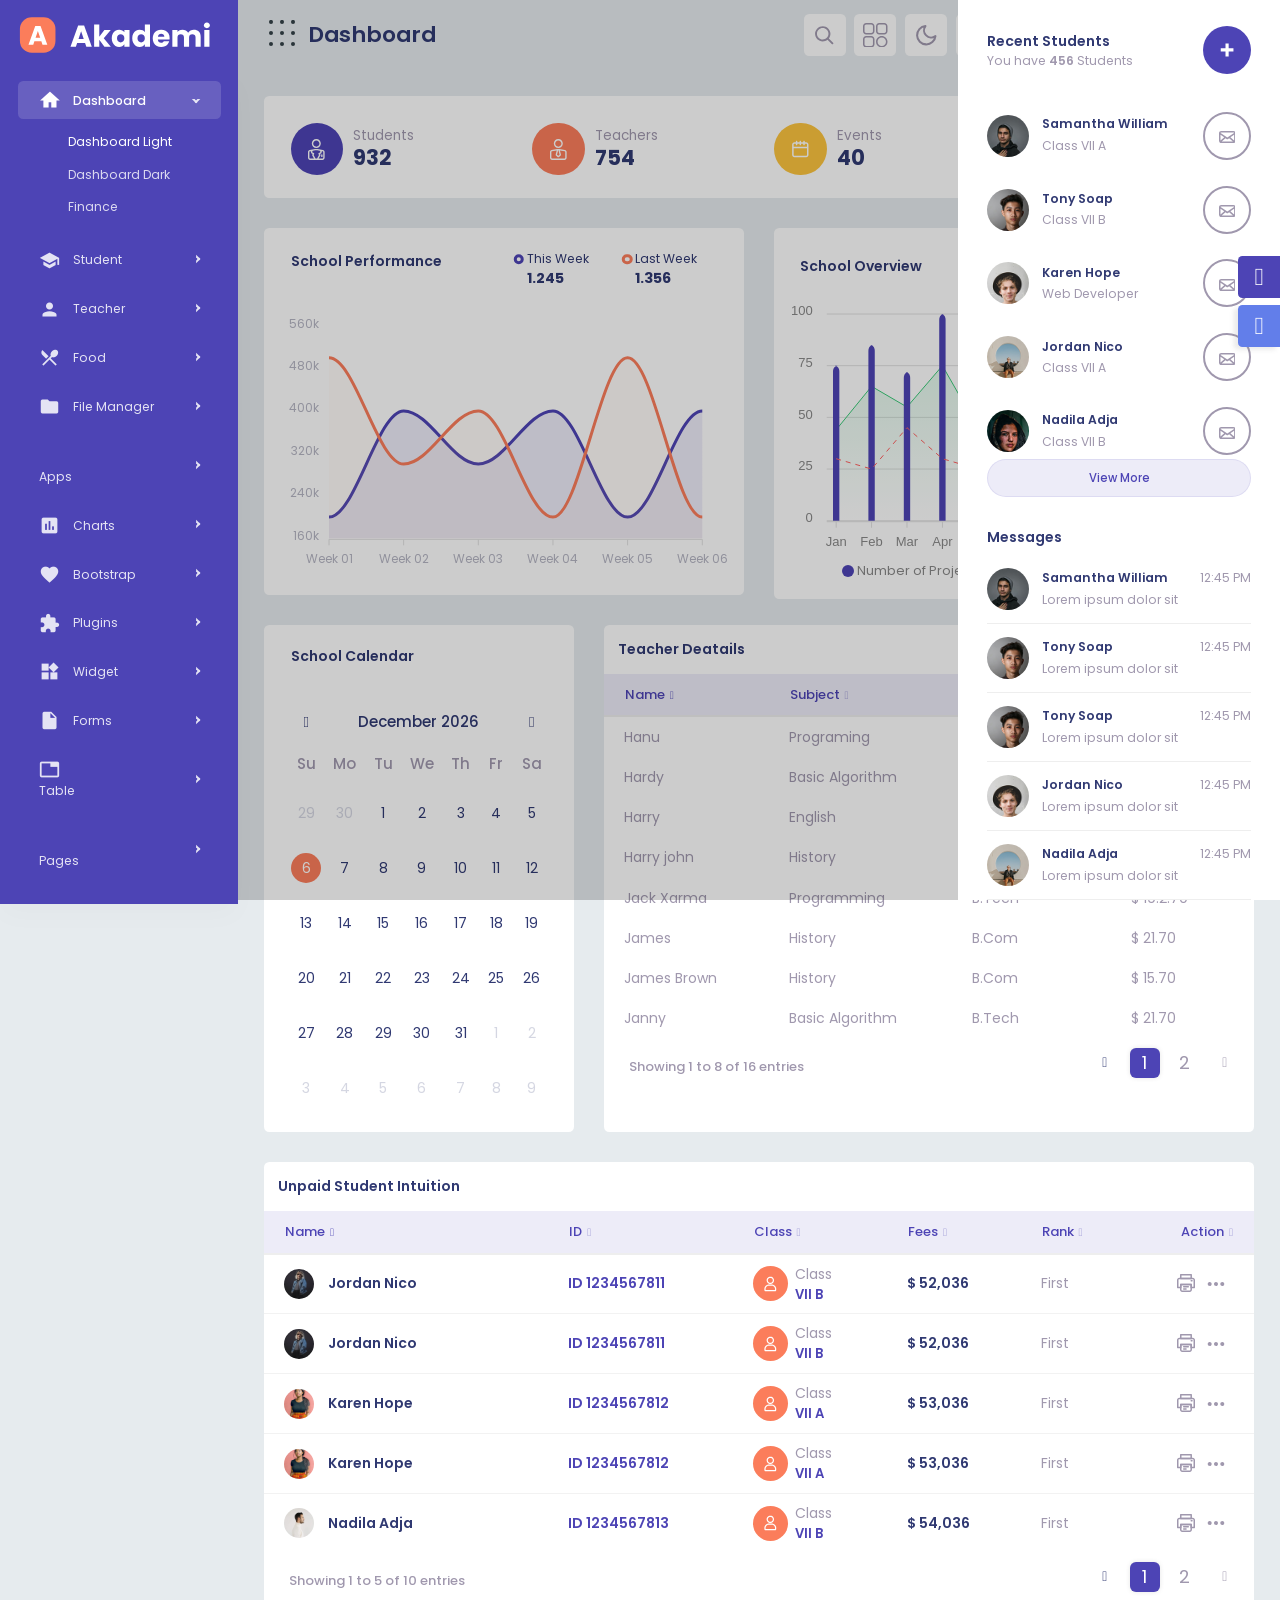
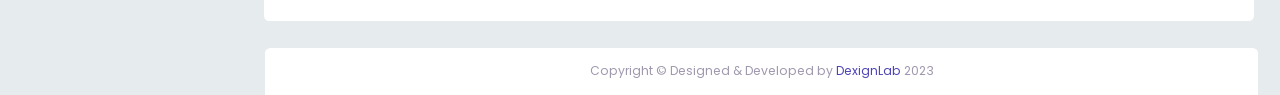
==== akademi.dexignlab.com/xhtml/index.html @ adc60203 "first commit" ====
<!DOCTYPE html>
<html lang="en">

<head>
    <meta charset="utf-8">
    <meta http-equiv="X-UA-Compatible" content="IE=edge">
    <meta name="author" content="DexignLab">
    <meta name="robots" content="">
    <meta name="keywords" content="school, school admin, education, academy, admin dashboard, college, college management, education management, institute, school management, school management system, student management, teacher management, university, university management">
    <meta name="description" content="Discover Akademi - the ultimate admin dashboard and Bootstrap 5 template. Specially designed for professionals, and for business. Akademi provides advanced features and an easy-to-use interface for creating a top-quality website with School and Education Dashboard">
    <meta property="og:title" content="Akademi : School and Education Management Admin Dashboard Template">
    <meta property="og:description" content="Akademi - the ultimate admin dashboard and Bootstrap 5 template. Specially designed for professionals, and for business. Akademi provides advanced features and an easy-to-use interface for creating a top-quality website with School and Education Dashboard">
    <meta property="og:image" content="https://akademi.dexignlab.com/xhtml/social-image.png">
    <meta name="format-detection" content="telephone=no">

    <!-- Mobile Specific -->
    <meta name="viewport" content="width=device-width, initial-scale=1">

    <!-- Page Title Here -->
    <title>Akademi : School and Education Management Admin Dashboard Template</title>

    <!-- FAVICONS ICON -->
    <link rel="shortcut icon" type="image/png" href="images/favicon.png">
    <link href="vendor/wow-master/css/libs/animate.css" rel="stylesheet">
    <link href="vendor/bootstrap-select/dist/css/bootstrap-select.min.css" rel="stylesheet">
    <link rel="stylesheet" href="vendor/bootstrap-select-country/css/bootstrap-select-country.min.css">
    <link rel="stylesheet" href="vendor/jquery-nice-select/css/nice-select.css">
    <link href="vendor/datepicker/css/bootstrap-datepicker.min.css" rel="stylesheet">

    <link href="vendor/datatables/css/jquery.dataTables.min.css" rel="stylesheet">
    <!--swiper-slider-->
    <link rel="stylesheet" href="./vendor/swiper/css/swiper-bundle.min.css">
    <!-- Style css -->
    <link href="https://fonts.googleapis.com/css2?family=Material+Icons" rel="stylesheet">
    <link href="css/style.css" rel="stylesheet">

</head>

<body>

    <!--*******************
        Preloader start
    ********************-->
    <div id="preloader">
        <div class="loader">
            <div class="dots">
                <div class="dot mainDot"></div>
                <div class="dot"></div>
                <div class="dot"></div>
                <div class="dot"></div>
                <div class="dot"></div>
            </div>

        </div>
    </div>
    <!--*******************
        Preloader end
    ********************-->
    <!--**********************************
        Main wrapper start
    ***********************************-->
    <div id="main-wrapper" class="wallet-open active">

        <!--**********************************
            Nav header start
        ***********************************-->
        <div class="nav-header">
            <a href="index.html" class="brand-logo">
				<svg class="logo-abbr" width="40" height="40" viewBox="0 0 48 54" fill="none" xmlns="http://www.w3.org/2000/svg">
					<rect y="3" width="48" height="48" rx="16" fill="#FB7D5B"/>
					<path d="M28.964 35.536H19.532L18.02 40H11.576L20.72 14.728H27.848L36.992 40H30.476L28.964 35.536ZM27.38 30.784L24.248 21.532L21.152 30.784H27.38Z" fill="white"/>
				</svg>
				<div class="brand-title">
					<svg width="140" height="30" viewBox="0 0 167 30" fill="none" xmlns="http://www.w3.org/2000/svg">
						<path d="M17.964 24.536H8.532L7.02 29H0.576L9.72 3.728H16.848L25.992 29H19.476L17.964 24.536ZM16.38 19.784L13.248 10.532L10.152 19.784H16.38ZM41.051 29L34.931 20.576V29H28.775V2.36H34.931V17.084L41.015 8.912H48.611L40.259 18.992L48.683 29H41.051ZM49.8049 18.92C49.8049 16.856 50.1889 15.044 50.9569 13.484C51.7489 11.924 52.8169 10.724 54.1609 9.884C55.5049 9.044 57.0049 8.624 58.6609 8.624C60.0769 8.624 61.3129 8.912 62.3689 9.488C63.4489 10.064 64.2769 10.82 64.8529 11.756V8.912H71.0089V29H64.8529V26.156C64.2529 27.092 63.4129 27.848 62.3329 28.424C61.2769 29 60.0409 29.288 58.6249 29.288C56.9929 29.288 55.5049 28.868 54.1609 28.028C52.8169 27.164 51.7489 25.952 50.9569 24.392C50.1889 22.808 49.8049 20.984 49.8049 18.92ZM64.8529 18.956C64.8529 17.42 64.4209 16.208 63.5569 15.32C62.7169 14.432 61.6849 13.988 60.4609 13.988C59.2369 13.988 58.1929 14.432 57.3289 15.32C56.4889 16.184 56.0689 17.384 56.0689 18.92C56.0689 20.456 56.4889 21.68 57.3289 22.592C58.1929 23.48 59.2369 23.924 60.4609 23.924C61.6849 23.924 62.7169 23.48 63.5569 22.592C64.4209 21.704 64.8529 20.492 64.8529 18.956ZM74.2385 18.92C74.2385 16.856 74.6225 15.044 75.3905 13.484C76.1825 11.924 77.2505 10.724 78.5945 9.884C79.9385 9.044 81.4385 8.624 83.0945 8.624C84.4145 8.624 85.6145 8.9 86.6945 9.452C87.7985 10.004 88.6625 10.748 89.2865 11.684V2.36H95.4425V29H89.2865V26.12C88.7105 27.08 87.8825 27.848 86.8025 28.424C85.7465 29 84.5105 29.288 83.0945 29.288C81.4385 29.288 79.9385 28.868 78.5945 28.028C77.2505 27.164 76.1825 25.952 75.3905 24.392C74.6225 22.808 74.2385 20.984 74.2385 18.92ZM89.2865 18.956C89.2865 17.42 88.8545 16.208 87.9905 15.32C87.1505 14.432 86.1185 13.988 84.8945 13.988C83.6705 13.988 82.6265 14.432 81.7625 15.32C80.9225 16.184 80.5025 17.384 80.5025 18.92C80.5025 20.456 80.9225 21.68 81.7625 22.592C82.6265 23.48 83.6705 23.924 84.8945 23.924C86.1185 23.924 87.1505 23.48 87.9905 22.592C88.8545 21.704 89.2865 20.492 89.2865 18.956ZM118.832 18.632C118.832 19.208 118.796 19.808 118.724 20.432H104.792C104.888 21.68 105.284 22.64 105.98 23.312C106.7 23.96 107.576 24.284 108.608 24.284C110.144 24.284 111.212 23.636 111.812 22.34H118.364C118.028 23.66 117.416 24.848 116.528 25.904C115.664 26.96 114.572 27.788 113.252 28.388C111.932 28.988 110.456 29.288 108.824 29.288C106.856 29.288 105.104 28.868 103.568 28.028C102.032 27.188 100.832 25.988 99.9681 24.428C99.1041 22.868 98.6721 21.044 98.6721 18.956C98.6721 16.868 99.0921 15.044 99.9321 13.484C100.796 11.924 101.996 10.724 103.532 9.884C105.068 9.044 106.832 8.624 108.824 8.624C110.768 8.624 112.496 9.032 114.008 9.848C115.52 10.664 116.696 11.828 117.536 13.34C118.4 14.852 118.832 16.616 118.832 18.632ZM112.532 17.012C112.532 15.956 112.172 15.116 111.452 14.492C110.732 13.868 109.832 13.556 108.752 13.556C107.72 13.556 106.844 13.856 106.124 14.456C105.428 15.056 104.996 15.908 104.828 17.012H112.532ZM147.712 8.696C150.208 8.696 152.188 9.452 153.652 10.964C155.14 12.476 155.884 14.576 155.884 17.264V29H149.764V18.092C149.764 16.796 149.416 15.8 148.72 15.104C148.048 14.384 147.112 14.024 145.912 14.024C144.712 14.024 143.764 14.384 143.068 15.104C142.396 15.8 142.06 16.796 142.06 18.092V29H135.94V18.092C135.94 16.796 135.592 15.8 134.896 15.104C134.224 14.384 133.288 14.024 132.088 14.024C130.888 14.024 129.94 14.384 129.244 15.104C128.572 15.8 128.236 16.796 128.236 18.092V29H122.08V8.912H128.236V11.432C128.86 10.592 129.676 9.932 130.684 9.452C131.692 8.948 132.832 8.696 134.104 8.696C135.616 8.696 136.96 9.02 138.136 9.668C139.336 10.316 140.272 11.24 140.944 12.44C141.64 11.336 142.588 10.436 143.788 9.74C144.988 9.044 146.296 8.696 147.712 8.696ZM163.285 6.824C162.205 6.824 161.317 6.512 160.621 5.888C159.949 5.24 159.613 4.448 159.613 3.512C159.613 2.552 159.949 1.76 160.621 1.136C161.317 0.487998 162.205 0.163998 163.285 0.163998C164.341 0.163998 165.205 0.487998 165.877 1.136C166.573 1.76 166.921 2.552 166.921 3.512C166.921 4.448 166.573 5.24 165.877 5.888C165.205 6.512 164.341 6.824 163.285 6.824ZM166.345 8.912V29H160.189V8.912H166.345Z" fill="white"/>
					</svg>
				</div> 
            </a>


            <div class="nav-control">
                <div class="hamburger">
                    <span class="line"></span><span class="line"></span><span class="line"></span>
                    <svg width="26" height="26" viewBox="0 0 26 26" fill="none" xmlns="http://www.w3.org/2000/svg">
						<rect x="22" y="11" width="4" height="4" rx="2" fill="#2A353A"/>
						<rect x="11" width="4" height="4" rx="2" fill="#2A353A"/>
						<rect x="22" width="4" height="4" rx="2" fill="#2A353A"/>
						<rect x="11" y="11" width="4" height="4" rx="2" fill="#2A353A"/>
						<rect x="11" y="22" width="4" height="4" rx="2" fill="#2A353A"/>
						<rect width="4" height="4" rx="2" fill="#2A353A"/>
						<rect y="11" width="4" height="4" rx="2" fill="#2A353A"/>
						<rect x="22" y="22" width="4" height="4" rx="2" fill="#2A353A"/>
						<rect y="22" width="4" height="4" rx="2" fill="#2A353A"/>
					</svg>
                </div>
            </div>
        </div>
        <!--**********************************
            Nav header end
        ***********************************-->

        <!--**********************************
            Chat box start
        ***********************************-->
        <div class="chatbox">
            <div class="chatbox-close"></div>
            <div class="custom-tab-1">
                <ul class="nav nav-tabs">
                    <li class="nav-item">
                        <a class="nav-link" data-bs-toggle="tab" href="#notes">Notes</a>
                    </li>
                    <li class="nav-item">
                        <a class="nav-link" data-bs-toggle="tab" href="#alerts">Alerts</a>
                    </li>
                    <li class="nav-item">
                        <a class="nav-link active" data-bs-toggle="tab" href="#chat">Chat</a>
                    </li>
                </ul>
                <div class="tab-content">
                    <div class="tab-pane fade active show" id="chat" role="tabpanel">
                        <div class="card mb-sm-3 mb-md-0 contacts_card dlab-chat-user-box">
                            <div class="card-header chat-list-header text-center">
                                <a href="javascript:void(0);" data-bs-toggle="modal" data-bs-target="#chat_model"><svg xmlns="http://www.w3.org/2000/svg" xmlns:xlink="http://www.w3.org/1999/xlink" width="18px" height="18px" viewBox="0 0 24 24" version="1.1"><g stroke="none" stroke-width="1" fill="none" fill-rule="evenodd"><rect fill="#000000" x="4" y="11" width="16" height="2" rx="1"/><rect fill="#000000" opacity="0.3" transform="translate(12.000000, 12.000000) rotate(-270.000000) translate(-12.000000, -12.000000) " x="4" y="11" width="16" height="2" rx="1"/></g></svg></a>
                                <div>
                                    <h6 class="mb-1">Chat List</h6>
                                    <p class="mb-0">Show All</p>
                                </div>
                                <a href="javascript:void(0);"><svg xmlns="http://www.w3.org/2000/svg" xmlns:xlink="http://www.w3.org/1999/xlink" width="18px" height="18px" viewBox="0 0 24 24" version="1.1"><g stroke="none" stroke-width="1" fill="none" fill-rule="evenodd"><rect x="0" y="0" width="24" height="24"/><circle fill="#000000" cx="5" cy="12" r="2"/><circle fill="#000000" cx="12" cy="12" r="2"/><circle fill="#000000" cx="19" cy="12" r="2"/></g></svg></a>
                            </div>
                            <div class="card-body contacts_body p-0 dlab-scroll  " id="DLAB_W_Contacts_Body">
                                <ul class="contacts">
                                    <li class="name-first-letter">A</li>
                                    <li class="active dlab-chat-user">
                                        <div class="d-flex bd-highlight">
                                            <div class="img_cont">
                                                <img src="images/avatar/1.jpg" class="rounded-circle user_img" alt="">
                                                <span class="online_icon"></span>
                                            </div>
                                            <div class="user_info">
                                                <span>Archie Parker</span>
                                                <p>Kalid is online</p>
                                            </div>
                                        </div>
                                    </li>
                                    <li class="dlab-chat-user">
                                        <div class="d-flex bd-highlight">
                                            <div class="img_cont">
                                                <img src="images/avatar/2.jpg" class="rounded-circle user_img" alt="">
                                                <span class="online_icon offline"></span>
                                            </div>
                                            <div class="user_info">
                                                <span>Alfie Mason</span>
                                                <p>Taherah left 7 mins ago</p>
                                            </div>
                                        </div>
                                    </li>
                                    <li class="dlab-chat-user">
                                        <div class="d-flex bd-highlight">
                                            <div class="img_cont">
                                                <img src="images/avatar/3.jpg" class="rounded-circle user_img" alt="">
                                                <span class="online_icon"></span>
                                            </div>
                                            <div class="user_info">
                                                <span>AharlieKane</span>
                                                <p>Sami is online</p>
                                            </div>
                                        </div>
                                    </li>
                                    <li class="dlab-chat-user">
                                        <div class="d-flex bd-highlight">
                                            <div class="img_cont">
                                                <img src="images/avatar/4.jpg" class="rounded-circle user_img" alt="">
                                                <span class="online_icon offline"></span>
                                            </div>
                                            <div class="user_info">
                                                <span>Athan Jacoby</span>
                                                <p>Nargis left 30 mins ago</p>
                                            </div>
                                        </div>
                                    </li>
                                    <li class="name-first-letter">B</li>
                                    <li class="dlab-chat-user">
                                        <div class="d-flex bd-highlight">
                                            <div class="img_cont">
                                                <img src="images/avatar/5.jpg" class="rounded-circle user_img" alt="">
                                                <span class="online_icon offline"></span>
                                            </div>
                                            <div class="user_info">
                                                <span>Bashid Samim</span>
                                                <p>Rashid left 50 mins ago</p>
                                            </div>
                                        </div>
                                    </li>
                                    <li class="dlab-chat-user">
                                        <div class="d-flex bd-highlight">
                                            <div class="img_cont">
                                                <img src="images/avatar/1.jpg" class="rounded-circle user_img" alt="">
                                                <span class="online_icon"></span>
                                            </div>
                                            <div class="user_info">
                                                <span>Breddie Ronan</span>
                                                <p>Kalid is online</p>
                                            </div>
                                        </div>
                                    </li>
                                    <li class="dlab-chat-user">
                                        <div class="d-flex bd-highlight">
                                            <div class="img_cont">
                                                <img src="images/avatar/2.jpg" class="rounded-circle user_img" alt="">
                                                <span class="online_icon offline"></span>
                                            </div>
                                            <div class="user_info">
                                                <span>Ceorge Carson</span>
                                                <p>Taherah left 7 mins ago</p>
                                            </div>
                                        </div>
                                    </li>
                                    <li class="name-first-letter">D</li>
                                    <li class="dlab-chat-user">
                                        <div class="d-flex bd-highlight">
                                            <div class="img_cont">
                                                <img src="images/avatar/3.jpg" class="rounded-circle user_img" alt="">
                                                <span class="online_icon"></span>
                                            </div>
                                            <div class="user_info">
                                                <span>Darry Parker</span>
                                                <p>Sami is online</p>
                                            </div>
                                        </div>
                                    </li>
                                    <li class="dlab-chat-user">
                                        <div class="d-flex bd-highlight">
                                            <div class="img_cont">
                                                <img src="images/avatar/4.jpg" class="rounded-circle user_img" alt="">
                                                <span class="online_icon offline"></span>
                                            </div>
                                            <div class="user_info">
                                                <span>Denry Hunter</span>
                                                <p>Nargis left 30 mins ago</p>
                                            </div>
                                        </div>
                                    </li>
                                    <li class="name-first-letter">J</li>
                                    <li class="dlab-chat-user">
                                        <div class="d-flex bd-highlight">
                                            <div class="img_cont">
                                                <img src="images/avatar/5.jpg" class="rounded-circle user_img" alt="">
                                                <span class="online_icon offline"></span>
                                            </div>
                                            <div class="user_info">
                                                <span>Jack Ronan</span>
                                                <p>Rashid left 50 mins ago</p>
                                            </div>
                                        </div>
                                    </li>
                                    <li class="dlab-chat-user">
                                        <div class="d-flex bd-highlight">
                                            <div class="img_cont">
                                                <img src="images/avatar/1.jpg" class="rounded-circle user_img" alt="">
                                                <span class="online_icon"></span>
                                            </div>
                                            <div class="user_info">
                                                <span>Jacob Tucker</span>
                                                <p>Kalid is online</p>
                                            </div>
                                        </div>
                                    </li>
                                    <li class="dlab-chat-user">
                                        <div class="d-flex bd-highlight">
                                            <div class="img_cont">
                                                <img src="images/avatar/2.jpg" class="rounded-circle user_img" alt="">
                                                <span class="online_icon offline"></span>
                                            </div>
                                            <div class="user_info">
                                                <span>James Logan</span>
                                                <p>Taherah left 7 mins ago</p>
                                            </div>
                                        </div>
                                    </li>
                                    <li class="dlab-chat-user">
                                        <div class="d-flex bd-highlight">
                                            <div class="img_cont">
                                                <img src="images/avatar/3.jpg" class="rounded-circle user_img" alt="">
                                                <span class="online_icon"></span>
                                            </div>
                                            <div class="user_info">
                                                <span>Joshua Weston</span>
                                                <p>Sami is online</p>
                                            </div>
                                        </div>
                                    </li>
                                    <li class="name-first-letter">O</li>
                                    <li class="dlab-chat-user">
                                        <div class="d-flex bd-highlight">
                                            <div class="img_cont">
                                                <img src="images/avatar/4.jpg" class="rounded-circle user_img" alt="">
                                                <span class="online_icon offline"></span>
                                            </div>
                                            <div class="user_info">
                                                <span>Oliver Acker</span>
                                                <p>Nargis left 30 mins ago</p>
                                            </div>
                                        </div>
                                    </li>
                                    <li class="dlab-chat-user">
                                        <div class="d-flex bd-highlight">
                                            <div class="img_cont">
                                                <img src="images/avatar/5.jpg" class="rounded-circle user_img" alt="">
                                                <span class="online_icon offline"></span>
                                            </div>
                                            <div class="user_info">
                                                <span>Oscar Weston</span>
                                                <p>Rashid left 50 mins ago</p>
                                            </div>
                                        </div>
                                    </li>
                                </ul>
                            </div>
                        </div>
                        <div class="card chat dlab-chat-history-box d-none">
                            <div class="card-header chat-list-header text-center">
                                <a href="javascript:void(0);" class="dlab-chat-history-back">
									<svg xmlns="http://www.w3.org/2000/svg" xmlns:xlink="http://www.w3.org/1999/xlink" width="18px" height="18px" viewBox="0 0 24 24" version="1.1"><g stroke="none" stroke-width="1" fill="none" fill-rule="evenodd"><polygon points="0 0 24 0 24 24 0 24"/><rect fill="#000000" opacity="0.3" transform="translate(15.000000, 12.000000) scale(-1, 1) rotate(-90.000000) translate(-15.000000, -12.000000) " x="14" y="7" width="2" height="10" rx="1"/><path d="M3.7071045,15.7071045 C3.3165802,16.0976288 2.68341522,16.0976288 2.29289093,15.7071045 C1.90236664,15.3165802 1.90236664,14.6834152 2.29289093,14.2928909 L8.29289093,8.29289093 C8.67146987,7.914312 9.28105631,7.90106637 9.67572234,8.26284357 L15.6757223,13.7628436 C16.0828413,14.136036 16.1103443,14.7686034 15.7371519,15.1757223 C15.3639594,15.5828413 14.7313921,15.6103443 14.3242731,15.2371519 L9.03007346,10.3841355 L3.7071045,15.7071045 Z" fill="#000000" fill-rule="nonzero" transform="translate(9.000001, 11.999997) scale(-1, -1) rotate(90.000000) translate(-9.000001, -11.999997) "/></g></svg>
								</a>
                                <div>
                                    <h6 class="mb-1">Chat with Khelesh</h6>
                                    <p class="mb-0 text-success">Online</p>
                                </div>
                                <div class="dropdown">
                                    <a href="javascript:void(0);" data-bs-toggle="dropdown" aria-expanded="false">
										<svg xmlns="http://www.w3.org/2000/svg" xmlns:xlink="http://www.w3.org/1999/xlink" width="18px" height="18px" viewBox="0 0 24 24" version="1.1" >
											<g stroke="none" stroke-width="1" fill="none" fill-rule="evenodd">
												<rect x="0" y="0" width="24" height="24"/>
												<circle fill="#000000" cx="5" cy="12" r="2"/>
												<circle fill="#000000" cx="12" cy="12" r="2"/>
												<circle fill="#000000" cx="19" cy="12" r="2"/>
											</g>
										</svg>
									</a>
                                    <ul class="dropdown-menu dropdown-menu-end">
                                        <li class="dropdown-item"><i class="fa fa-user-circle text-primary me-2"></i> View profile</li>
                                        <li class="dropdown-item"><i class="fa fa-users text-primary me-2"></i> Add to btn-close friends</li>
                                        <li class="dropdown-item"><i class="fa fa-plus text-primary me-2"></i> Add to group</li>
                                        <li class="dropdown-item"><i class="fa fa-ban text-primary me-2"></i> Block</li>
                                    </ul>
                                </div>
                            </div>
                            <div class="card-body msg_card_body dlab-scroll" id="DLAB_W_Contacts_Body3">
                                <div class="d-flex justify-content-start mb-4">
                                    <div class="img_cont_msg">
                                        <img src="images/avatar/1.jpg" class="rounded-circle user_img_msg" alt="">
                                    </div>
                                    <div class="msg_cotainer">
                                        Hi, how are you samim?
                                        <span class="msg_time">8:40 AM, Today</span>
                                    </div>
                                </div>
                                <div class="d-flex justify-content-end mb-4">
                                    <div class="msg_cotainer_send">
                                        Hi Khalid i am good tnx how about you?
                                        <span class="msg_time_send">8:55 AM, Today</span>
                                    </div>
                                    <div class="img_cont_msg">
                                        <img src="images/avatar/2.jpg" class="rounded-circle user_img_msg" alt="">
                                    </div>
                                </div>
                                <div class="d-flex justify-content-start mb-4">
                                    <div class="img_cont_msg">
                                        <img src="images/avatar/1.jpg" class="rounded-circle user_img_msg" alt="">
                                    </div>
                                    <div class="msg_cotainer">
                                        I am good too, thank you for your chat template
                                        <span class="msg_time">9:00 AM, Today</span>
                                    </div>
                                </div>
                                <div class="d-flex justify-content-end mb-4">
                                    <div class="msg_cotainer_send">
                                        You are welcome
                                        <span class="msg_time_send">9:05 AM, Today</span>
                                    </div>
                                    <div class="img_cont_msg">
                                        <img src="images/avatar/2.jpg" class="rounded-circle user_img_msg" alt="">
                                    </div>
                                </div>
                                <div class="d-flex justify-content-start mb-4">
                                    <div class="img_cont_msg">
                                        <img src="images/avatar/1.jpg" class="rounded-circle user_img_msg" alt="">
                                    </div>
                                    <div class="msg_cotainer">
                                        I am looking for your next templates
                                        <span class="msg_time">9:07 AM, Today</span>
                                    </div>
                                </div>
                                <div class="d-flex justify-content-end mb-4">
                                    <div class="msg_cotainer_send">
                                        Ok, thank you have a good day
                                        <span class="msg_time_send">9:10 AM, Today</span>
                                    </div>
                                    <div class="img_cont_msg">
                                        <img src="images/avatar/2.jpg" class="rounded-circle user_img_msg" alt="">
                                    </div>
                                </div>
                                <div class="d-flex justify-content-start mb-4">
                                    <div class="img_cont_msg">
                                        <img src="images/avatar/1.jpg" class="rounded-circle user_img_msg" alt="">
                                    </div>
                                    <div class="msg_cotainer">
                                        Bye, see you
                                        <span class="msg_time">9:12 AM, Today</span>
                                    </div>
                                </div>
                                <div class="d-flex justify-content-start mb-4">
                                    <div class="img_cont_msg">
                                        <img src="images/avatar/1.jpg" class="rounded-circle user_img_msg" alt="">
                                    </div>
                                    <div class="msg_cotainer">
                                        Hi, how are you samim?
                                        <span class="msg_time">8:40 AM, Today</span>
                                    </div>
                                </div>
                                <div class="d-flex justify-content-end mb-4">
                                    <div class="msg_cotainer_send">
                                        Hi Khalid i am good tnx how about you?
                                        <span class="msg_time_send">8:55 AM, Today</span>
                                    </div>
                                    <div class="img_cont_msg">
                                        <img src="images/avatar/2.jpg" class="rounded-circle user_img_msg" alt="">
                                    </div>
                                </div>
                                <div class="d-flex justify-content-start mb-4">
                                    <div class="img_cont_msg">
                                        <img src="images/avatar/1.jpg" class="rounded-circle user_img_msg" alt="">
                                    </div>
                                    <div class="msg_cotainer">
                                        I am good too, thank you for your chat template
                                        <span class="msg_time">9:00 AM, Today</span>
                                    </div>
                                </div>
                                <div class="d-flex justify-content-end mb-4">
                                    <div class="msg_cotainer_send">
                                        You are welcome
                                        <span class="msg_time_send">9:05 AM, Today</span>
                                    </div>
                                    <div class="img_cont_msg">
                                        <img src="images/avatar/2.jpg" class="rounded-circle user_img_msg" alt="">
                                    </div>
                                </div>
                                <div class="d-flex justify-content-start mb-4">
                                    <div class="img_cont_msg">
                                        <img src="images/avatar/1.jpg" class="rounded-circle user_img_msg" alt="">
                                    </div>
                                    <div class="msg_cotainer">
                                        I am looking for your next templates
                                        <span class="msg_time">9:07 AM, Today</span>
                                    </div>
                                </div>
                                <div class="d-flex justify-content-end mb-4">
                                    <div class="msg_cotainer_send">
                                        Ok, thank you have a good day
                                        <span class="msg_time_send">9:10 AM, Today</span>
                                    </div>
                                    <div class="img_cont_msg">
                                        <img src="images/avatar/2.jpg" class="rounded-circle user_img_msg" alt="">
                                    </div>
                                </div>
                                <div class="d-flex justify-content-start mb-4">
                                    <div class="img_cont_msg">
                                        <img src="images/avatar/1.jpg" class="rounded-circle user_img_msg" alt="">
                                    </div>
                                    <div class="msg_cotainer">
                                        Bye, see you
                                        <span class="msg_time">9:12 AM, Today</span>
                                    </div>
                                </div>
                            </div>
                            <div class="card-footer type_msg">
                                <div class="input-group">
                                    <textarea class="form-control" placeholder="Type your message..."></textarea>
                                    <div class="input-group-append">
                                        <button type="button" class="btn btn-primary"><i class="fa fa-location-arrow"></i></button>
                                    </div>
                                </div>
                            </div>
                        </div>
                    </div>
                    <div class="tab-pane fade" id="alerts" role="tabpanel">
                        <div class="card mb-sm-3 mb-md-0 contacts_card">
                            <div class="card-header chat-list-header text-center">
                                <a href="javascript:void(0);"><svg xmlns="http://www.w3.org/2000/svg" xmlns:xlink="http://www.w3.org/1999/xlink" width="18px" height="18px" viewBox="0 0 24 24" version="1.1"><g stroke="none" stroke-width="1" fill="none" fill-rule="evenodd"><rect x="0" y="0" width="24" height="24"/><circle fill="#000000" cx="5" cy="12" r="2"/><circle fill="#000000" cx="12" cy="12" r="2"/><circle fill="#000000" cx="19" cy="12" r="2"/></g></svg></a>
                                <div>
                                    <h6 class="mb-1">Notications</h6>
                                    <p class="mb-0">Show All</p>
                                </div>
                                <a href="javascript:void(0);"><svg xmlns="http://www.w3.org/2000/svg" xmlns:xlink="http://www.w3.org/1999/xlink" width="18px" height="18px" viewBox="0 0 24 24" version="1.1"><g stroke="none" stroke-width="1" fill="none" fill-rule="evenodd"><rect x="0" y="0" width="24" height="24"/><path d="M14.2928932,16.7071068 C13.9023689,16.3165825 13.9023689,15.6834175 14.2928932,15.2928932 C14.6834175,14.9023689 15.3165825,14.9023689 15.7071068,15.2928932 L19.7071068,19.2928932 C20.0976311,19.6834175 20.0976311,20.3165825 19.7071068,20.7071068 C19.3165825,21.0976311 18.6834175,21.0976311 18.2928932,20.7071068 L14.2928932,16.7071068 Z" fill="#000000" fill-rule="nonzero" opacity="0.3"/><path d="M11,16 C13.7614237,16 16,13.7614237 16,11 C16,8.23857625 13.7614237,6 11,6 C8.23857625,6 6,8.23857625 6,11 C6,13.7614237 8.23857625,16 11,16 Z M11,18 C7.13400675,18 4,14.8659932 4,11 C4,7.13400675 7.13400675,4 11,4 C14.8659932,4 18,7.13400675 18,11 C18,14.8659932 14.8659932,18 11,18 Z" fill="#000000" fill-rule="nonzero"/></g></svg></a>
                            </div>
                            <div class="card-body contacts_body p-0 dlab-scroll" id="DLAB_W_Contacts_Body1">
                                <ul class="contacts">
                                    <li class="name-first-letter">SEVER STATUS</li>
                                    <li class="active">
                                        <div class="d-flex bd-highlight">
                                            <div class="img_cont primary">KK</div>
                                            <div class="user_info">
                                                <span>David Nester Birthday</span>
                                                <p class="text-primary">Today</p>
                                            </div>
                                        </div>
                                    </li>
                                    <li class="name-first-letter">SOCIAL</li>
                                    <li>
                                        <div class="d-flex bd-highlight">
                                            <div class="img_cont success">RU</div>
                                            <div class="user_info">
                                                <span>Perfection Simplified</span>
                                                <p>Jame Smith commented on your status</p>
                                            </div>
                                        </div>
                                    </li>
                                    <li class="name-first-letter">SEVER STATUS</li>
                                    <li>
                                        <div class="d-flex bd-highlight">
                                            <div class="img_cont primary">AU</div>
                                            <div class="user_info">
                                                <span>AharlieKane</span>
                                                <p>Sami is online</p>
                                            </div>
                                        </div>
                                    </li>
                                    <li>
                                        <div class="d-flex bd-highlight">
                                            <div class="img_cont info">MO</div>
                                            <div class="user_info">
                                                <span>Athan Jacoby</span>
                                                <p>Nargis left 30 mins ago</p>
                                            </div>
                                        </div>
                                    </li>
                                </ul>
                            </div>
                            <div class="card-footer"></div>
                        </div>
                    </div>
                    <div class="tab-pane fade" id="notes">
                        <div class="card mb-sm-3 mb-md-0 note_card">
                            <div class="card-header chat-list-header text-center">
                                <a href="javascript:void(0);"><svg xmlns="http://www.w3.org/2000/svg" xmlns:xlink="http://www.w3.org/1999/xlink" width="18px" height="18px" viewBox="0 0 24 24" version="1.1"><g stroke="none" stroke-width="1" fill="none" fill-rule="evenodd"><rect fill="#000000" x="4" y="11" width="16" height="2" rx="1"/><rect fill="#000000" opacity="0.3" transform="translate(12.000000, 12.000000) rotate(-270.000000) translate(-12.000000, -12.000000) " x="4" y="11" width="16" height="2" rx="1"/></g></svg></a>
                                <div>
                                    <h6 class="mb-1">Notes</h6>
                                    <p class="mb-0">Add New Nots</p>
                                </div>
                                <a href="javascript:void(0);"><svg xmlns="http://www.w3.org/2000/svg" xmlns:xlink="http://www.w3.org/1999/xlink" width="18px" height="18px" viewBox="0 0 24 24" version="1.1"><g stroke="none" stroke-width="1" fill="none" fill-rule="evenodd"><rect x="0" y="0" width="24" height="24"/><path d="M14.2928932,16.7071068 C13.9023689,16.3165825 13.9023689,15.6834175 14.2928932,15.2928932 C14.6834175,14.9023689 15.3165825,14.9023689 15.7071068,15.2928932 L19.7071068,19.2928932 C20.0976311,19.6834175 20.0976311,20.3165825 19.7071068,20.7071068 C19.3165825,21.0976311 18.6834175,21.0976311 18.2928932,20.7071068 L14.2928932,16.7071068 Z" fill="#000000" fill-rule="nonzero" opacity="0.3"/><path d="M11,16 C13.7614237,16 16,13.7614237 16,11 C16,8.23857625 13.7614237,6 11,6 C8.23857625,6 6,8.23857625 6,11 C6,13.7614237 8.23857625,16 11,16 Z M11,18 C7.13400675,18 4,14.8659932 4,11 C4,7.13400675 7.13400675,4 11,4 C14.8659932,4 18,7.13400675 18,11 C18,14.8659932 14.8659932,18 11,18 Z" fill="#000000" fill-rule="nonzero"/></g></svg></a>
                            </div>
                            <div class="card-body contacts_body p-0 dlab-scroll" id="DLAB_W_Contacts_Body2">
                                <ul class="contacts">
                                    <li class="active">
                                        <div class="d-flex bd-highlight">
                                            <div class="user_info">
                                                <span>New order placed..</span>
                                                <p>10 Aug 2020</p>
                                            </div>
                                            <div class="ms-auto">
                                                <a href="javascript:void(0);" class="btn btn-primary btn-xs sharp me-1"><i class="fas fa-pencil-alt"></i></a>
                                                <a href="javascript:void(0);" class="btn btn-danger btn-xs sharp"><i class="fa fa-trash"></i></a>
                                            </div>
                                        </div>
                                    </li>
                                    <li>
                                        <div class="d-flex bd-highlight">
                                            <div class="user_info">
                                                <span>Youtube, a video-sharing website..</span>
                                                <p>10 Aug 2020</p>
                                            </div>
                                            <div class="ms-auto">
                                                <a href="javascript:void(0);" class="btn btn-primary btn-xs sharp me-1"><i class="fas fa-pencil-alt"></i></a>
                                                <a href="javascript:void(0);" class="btn btn-danger btn-xs sharp"><i class="fa fa-trash"></i></a>
                                            </div>
                                        </div>
                                    </li>
                                    <li>
                                        <div class="d-flex bd-highlight">
                                            <div class="user_info">
                                                <span>john just buy your product..</span>
                                                <p>10 Aug 2020</p>
                                            </div>
                                            <div class="ms-auto">
                                                <a href="javascript:void(0);" class="btn btn-primary btn-xs sharp me-1"><i class="fas fa-pencil-alt"></i></a>
                                                <a href="javascript:void(0);" class="btn btn-danger btn-xs sharp"><i class="fa fa-trash"></i></a>
                                            </div>
                                        </div>
                                    </li>
                                    <li>
                                        <div class="d-flex bd-highlight">
                                            <div class="user_info">
                                                <span>Athan Jacoby</span>
                                                <p>10 Aug 2020</p>
                                            </div>
                                            <div class="ms-auto">
                                                <a href="javascript:void(0);" class="btn btn-primary btn-xs sharp me-1"><i class="fas fa-pencil-alt"></i></a>
                                                <a href="javascript:void(0);" class="btn btn-danger btn-xs sharp"><i class="fa fa-trash"></i></a>
                                            </div>
                                        </div>
                                    </li>
                                </ul>
                            </div>
                        </div>
                    </div>
                </div>
            </div>
        </div>
        <!--**********************************
            Chat box End
        ***********************************-->
        <!--**********************************
            Header start
        ***********************************-->
        <div class="header">
            <div class="header-content">
                <nav class="navbar navbar-expand">
                    <div class="collapse navbar-collapse justify-content-between">
                        <div class="header-left">
                            <div class="dashboard_bar">
                                Dashboard
                            </div>
                        </div>
                        <ul class="navbar-nav header-right">
                            <li class="nav-item dropdown notification_dropdown all">
                                <a class="nav-link" href="javascript:void(0);" role="button" data-bs-toggle="dropdown">
								<svg height="24" class="svg-main-icon" viewBox="0 0 32 32" width="24" xmlns="http://www.w3.org/2000/svg" xmlns:xlink="http://www.w3.org/1999/xlink"><clipPath id="clip_1"><path id="artboard_1" clip-rule="evenodd" d="m0 0h32v32h-32z"/></clipPath><g id="select" clip-path="url(#clip_1)"><path id="Vector" d="m4.70222 7.16834-.12871-.2574c-.0593-.11861-.13904-.22136-.23922-.30824-.10018-.08689-.21317-.1513-.33898-.19323-.1258-.04194-.25484-.0582-.38711-.0488-.13228.0094-.25772.04375-.37633.10306-.24699.12349-.41414.31622-.50147.5782-.08732.26197-.06923.51645.05426.76344l1.32093 2.64183c.0593.1186.13904.2214.23922.3083.10018.0868.21317.1512.33898.1932.1258.0419.25484.0582.38711.0488.13228-.0094.25772-.0438.37633-.1031.01854-.0092.03678-.0191.05471-.0295s.03552-.0214.05277-.0329l5.99999-3.99995c.1104-.07356.2024-.16543.2762-.27561s.1237-.23029.1497-.36032c.026-.13004.0261-.2601.0004-.39019-.0257-.13008-.0754-.25029-.1489-.36063-.1532-.22977-.3652-.37173-.636-.42588-.2707-.05416-.521-.00465-.7508.14853l-1.94316 1.29545-3.1143 2.07619zm11.29778-1.16834c-.2761 0-.5118.09763-.7071.29289s-.2929.43097-.2929.70711.0976.51184.2929.70711c.1953.19526.431.29289.7071.29289h14c.2761 0 .5118-.09763.7071-.29289.1953-.19527.2929-.43097.2929-.70711s-.0976-.51185-.2929-.70711-.431-.29289-.7071-.29289zm-11.27691 9.1683-.12871-.2574c-.12349-.2469-.31622-.4141-.5782-.5014-.26197-.0874-.51645-.0693-.76344.0542-.11861.0593-.22135.1391-.30824.2393-.08688.1001-.15129.2131-.19323.3389-.04193.1258-.0582.2549-.0488.3871.0094.1323.04376.2578.10306.3764l1.32092 2.6418c.1235.247.31623.4142.5782.5015.26198.0873.51646.0692.76345-.0543.01854-.0092.03678-.0191.05471-.0295s.03552-.0214.05277-.0329l6.00002-3.9999c.2298-.1532.3717-.3652.4259-.636.0541-.2708.0046-.521-.1486-.7508-.1531-.2298-.3651-.3717-.6359-.4259-.2708-.0541-.521-.0046-.7508.1485l-5.05749 3.3717zm11.27691-.1683c-.2761 0-.5118.0976-.7071.2929s-.2929.431-.2929.7071.0976.5118.2929.7071.431.2929.7071.2929h14c.2761 0 .5118-.0976.7071-.2929s.2929-.431.2929-.7071-.0976-.5118-.2929-.7071-.431-.2929-.7071-.2929zm-11.27691 8.1683-.12871-.2574c-.12349-.247-.31622-.4141-.5782-.5014-.26197-.0874-.51645-.0693-.76344.0542-.11861.0593-.22135.1391-.30824.2393-.08688.1001-.15129.2131-.19323.3389-.04193.1258-.0582.2549-.0488.3871.0094.1323.04376.2578.10306.3764l1.32092 2.6418c.1235.247.31623.4142.5782.5015.26198.0873.51646.0692.76345-.0543.01854-.0092.03678-.0191.05471-.0295s.03552-.0214.05277-.0329l6.00002-4c.1103-.0735.2024-.1654.2762-.2756.0738-.1101.1237-.2303.1497-.3603s.0261-.2601.0004-.3902c-.0258-.1301-.0754-.2503-.149-.3606-.1531-.2298-.3651-.3717-.6359-.4259-.2708-.0541-.521-.0046-.7508.1485l-1.94319 1.2955-3.1143 2.0762zm11.27691.8317c-.2761 0-.5118.0976-.7071.2929s-.2929.431-.2929.7071.0976.5118.2929.7071.431.2929.7071.2929h14c.2761 0 .5118-.0976.7071-.2929s.2929-.431.2929-.7071-.0976-.5118-.2929-.7071-.431-.2929-.7071-.2929z" fill-rule="evenodd"/></g></svg>
							</a>
                                <div class="dropdown-menu dropdown-menu-end p-0">
                                    <div class="card mb-0">
                                        <div class="card-header border-0 d-block h-auto">
                                            <ul class="d-flex align-items-center justify-content-around">
                                                <li class="nav-item dropdown notification_dropdown">
                                                    <a class="nav-link  menu-wallet" href="javascript:void(0);">
															<svg id="Layer_1" enable-background="new 0 0 512 512" height="18" viewBox="0 0 512 512" width="18" xmlns="http://www.w3.org/2000/svg"><g><path d="m174 240h-108c-36.393 0-66-29.607-66-66v-108c0-36.393 29.607-66 66-66h108c36.393 0 66 29.607 66 66v108c0 36.393-29.607 66-66 66zm-108-208c-18.748 0-34 15.252-34 34v108c0 18.748 15.252 34 34 34h108c18.748 0 34-15.252 34-34v-108c0-18.748-15.252-34-34-34z"/><path d="m446 240h-108c-36.393 0-66-29.607-66-66v-108c0-36.393 29.607-66 66-66h108c36.393 0 66 29.607 66 66v108c0 36.393-29.607 66-66 66zm-108-208c-18.748 0-34 15.252-34 34v108c0 18.748 15.252 34 34 34h108c18.748 0 34-15.252 34-34v-108c0-18.748-15.252-34-34-34z"/><path d="m392 512c-66.168 0-120-53.832-120-120s53.832-120 120-120 120 53.832 120 120-53.832 120-120 120zm0-208c-48.523 0-88 39.477-88 88s39.477 88 88 88 88-39.477 88-88-39.477-88-88-88z"/><path d="m174 512h-108c-36.393 0-66-29.607-66-66v-108c0-36.393 29.607-66 66-66h108c36.393 0 66 29.607 66 66v108c0 36.393-29.607 66-66 66zm-108-208c-18.748 0-34 15.252-34 34v108c0 18.748 15.252 34 34 34h108c18.748 0 34-15.252 34-34v-108c0-18.748-15.252-34-34-34z"/></g></svg>
												  </a>
                                                </li>
                                                <li class="nav-item dropdown notification_dropdown">
                                                    <a class="nav-link bell dz-theme-mode" href="javascript:void(0);">
															<svg id="icon-light" xmlns="http://www.w3.org/2000/svg" width="24" height="24" viewBox="0 0 24 24" fill="none" stroke="currentColor" stroke-width="1" stroke-linecap="round" stroke-linejoin="round" class="feather feather-sun"><circle cx="12" cy="12" r="5"></circle><line x1="12" y1="1" x2="12" y2="3"></line><line x1="12" y1="21" x2="12" y2="23"></line><line x1="4.22" y1="4.22" x2="5.64" y2="5.64"></line><line x1="18.36" y1="18.36" x2="19.78" y2="19.78"></line><line x1="1" y1="12" x2="3" y2="12"></line><line x1="21" y1="12" x2="23" y2="12"></line><line x1="4.22" y1="19.78" x2="5.64" y2="18.36"></line><line x1="18.36" y1="5.64" x2="19.78" y2="4.22"></line></svg>
													<svg id="icon-dark" xmlns="http://www.w3.org/2000/svg" width="24" height="24" viewBox="0 0 24 24" fill="none" stroke="currentColor" stroke-width="1" stroke-linecap="round" stroke-linejoin="round" class="feather feather-moon"><path d="M21 12.79A9 9 0 1 1 11.21 3 7 7 0 0 0 21 12.79z"></path></svg>
												  </a>
                                                </li>
                                                <li class="nav-item dropdown notification_dropdown">
                                                    <a class="nav-link bell dz-fullscreen" href="javascript:void(0);">
													 <svg id="icon-full" viewBox="0 0 24 24" width="20" height="20" stroke="currentColor" stroke-width="2" fill="none" stroke-linecap="round" stroke-linejoin="round" class="css-i6dzq1"><path d="M8 3H5a2 2 0 0 0-2 2v3m18 0V5a2 2 0 0 0-2-2h-3m0 18h3a2 2 0 0 0 2-2v-3M3 16v3a2 2 0 0 0 2 2h3" style="stroke-dasharray: 37, 57; stroke-dashoffset: 0;"></path></svg>
													 <svg id="icon-minimize" width="20" height="20" viewBox="0 0 24 24" fill="none" stroke="A098AE" stroke-width="2" stroke-linecap="round" stroke-linejoin="round" class="feather feather-minimize"><path d="M8 3v3a2 2 0 0 1-2 2H3m18 0h-3a2 2 0 0 1-2-2V3m0 18v-3a2 2 0 0 1 2-2h3M3 16h3a2 2 0 0 1 2 2v3" style="stroke-dasharray: 37, 57; stroke-dashoffset: 0;"></path></svg>
												  </a>
                                                </li>

                                            </ul>
                                        </div>
                                    </div>

                                </div>
                            </li>
                            <li class="nav-item dropdown notification_dropdown search-area-header">
                                <a class="nav-link" href="javascript:void(0);" role="button" data-bs-toggle="dropdown">
									<svg width="24" height="24" viewBox="0 0 32 32" fill="none" xmlns="http://www.w3.org/2000/svg">
										<path d="M27.6 25.8L22 20.2C23.3 18.5 24.1 16.4 24.1 14.1C24.1 8.60001 19.6 4.10001 14.1 4.10001C8.6 4.10001 4 8.60001 4 14.1C4 19.6 8.5 24.1 14 24.1C16.3 24.1 18.5 23.3 20.2 21.9L25.8 27.5C26 27.7 26.4 27.9 26.7 27.9C27 27.9 27.3 27.8 27.6 27.5C28.1 27.1 28.1 26.3 27.6 25.8ZM6.5 14.1C6.5 10 9.9 6.60001 14 6.60001C18.1 6.60001 21.5 10 21.5 14.1C21.5 18.2 18.1 21.6 14 21.6C9.9 21.6 6.5 18.3 6.5 14.1Z" fill="#A098AE"/>
									</svg>
								
								</a>
                                <div class="dropdown-menu dropdown-menu-end p-0 rounded">
                                    <div class="card mb-0">
                                        <div class="card-body px-0">
                                            <div class="px-3">
                                                <div class="input-group search-area w-100">
                                                    <input type="text" class="form-control" placeholder="Search here...">
                                                    <span class="input-group-text"><a href="javascript:void(0)">
														<svg width="15" height="15" viewBox="0 0 18 18" fill="none" xmlns="http://www.w3.org/2000/svg">
															<path d="M17.5605 15.4395L13.7527 11.6317C14.5395 10.446 15 9.02625 15 7.5C15 3.3645 11.6355 0 7.5 0C3.3645 0 0 3.3645 0 7.5C0 11.6355 3.3645 15 7.5 15C9.02625 15 10.446 14.5395 11.6317 13.7527L15.4395 17.5605C16.0245 18.1462 16.9755 18.1462 17.5605 17.5605C18.1462 16.9747 18.1462 16.0252 17.5605 15.4395V15.4395ZM2.25 7.5C2.25 4.605 4.605 2.25 7.5 2.25C10.395 2.25 12.75 4.605 12.75 7.5C12.75 10.395 10.395 12.75 7.5 12.75C4.605 12.75 2.25 10.395 2.25 7.5V7.5Z" fill="#01A3FF"></path>
														</svg>
													</a></span>
                                                </div>
                                                <h6 class="my-2 mt-3">Recently Searched:</h6>
                                            </div>
                                            <div class="dlab-scroll px-3 mt-3 height300">
                                                <ul class="d-flex align-items-center mb-3">
                                                    <li>
                                                        <img src="images/avatar/1.jpg" class="avatar avatar-sm" alt="">
                                                        <a href="javascript:void(0);" class="ms-2">Benjamin</a>

                                                    </li>
                                                    <li class="ms-auto"><i class="fa-solid fa-trash"></i></li>
                                                </ul>
                                                <ul class="d-flex align-items-center mb-3">
                                                    <li>
                                                        <img src="images/avatar/2.jpg" class="avatar avatar-sm" alt="">
                                                        <a href="javascript:void(0);" class="ms-2">Oliver</a>
                                                    </li>
                                                    <li class="ms-auto"><i class="fa-solid fa-trash"></i></li>
                                                </ul>
                                                <ul class="d-flex align-items-center mb-3">
                                                    <li>
                                                        <img src="images/avatar/1.jpg" class="avatar avatar-sm" alt="">
                                                        <a href="javascript:void(0);" class="ms-2">Lucas</a>

                                                    </li>
                                                    <li class="ms-auto"><i class="fa-solid fa-trash"></i></li>
                                                </ul>
                                                <ul class="d-flex align-items-center mb-3">
                                                    <li>
                                                        <img src="images/avatar/2.jpg" class="avatar avatar-sm" alt="">
                                                        <a href="javascript:void(0);" class="ms-2">Benjamin</a>

                                                    </li>
                                                    <li class="ms-auto"><i class="fa-solid fa-trash"></i></li>
                                                </ul>
                                                <ul class="d-flex align-items-center mb-3">
                                                    <li>
                                                        <img src="images/avatar/4.jpg" class="avatar avatar-sm" alt="">
                                                        <a href="javascript:void(0);" class="ms-2">Benjamin</a>

                                                    </li>
                                                    <li class="ms-auto"><i class="fa-solid fa-trash"></i></li>
                                                </ul>
                                                <ul class="d-flex align-items-center mb-3">
                                                    <li>
                                                        <img src="images/avatar/3.jpg" class="avatar avatar-sm" alt="">
                                                        <a href="javascript:void(0);" class="ms-2">Benjamin</a>

                                                    </li>
                                                    <li class="ms-auto"><i class="fa-solid fa-trash"></i></li>
                                                </ul>
                                                <ul class="d-flex align-items-center mb-3">
                                                    <li>
                                                        <img src="images/avatar/2.jpg" class="avatar avatar-sm" alt="">
                                                        <a href="javascript:void(0);" class="ms-2">Benjamin</a>

                                                    </li>
                                                    <li class="ms-auto"><i class="fa-solid fa-trash"></i></li>
                                                </ul>
                                                <ul class="d-flex align-items-center mb-3">
                                                    <li>
                                                        <img src="images/avatar/1.jpg" class="avatar avatar-sm" alt="">
                                                        <a href="javascript:void(0);" class="ms-2">Benjamin</a>

                                                    </li>
                                                    <li class="ms-auto"><i class="fa-solid fa-trash"></i></li>
                                                </ul>
                                            </div>
                                        </div>
                                    </div>
                                </div>
                            </li>
                            <li class="nav-item dropdown notification_dropdown">
                                <a class="nav-link  menu-wallet" href="javascript:void(0);">
									<svg id="Layer_2" enable-background="new 0 0 512 512" height="18" viewBox="0 0 512 512" width="18" xmlns="http://www.w3.org/2000/svg"><g><path d="m174 240h-108c-36.393 0-66-29.607-66-66v-108c0-36.393 29.607-66 66-66h108c36.393 0 66 29.607 66 66v108c0 36.393-29.607 66-66 66zm-108-208c-18.748 0-34 15.252-34 34v108c0 18.748 15.252 34 34 34h108c18.748 0 34-15.252 34-34v-108c0-18.748-15.252-34-34-34z"/><path d="m446 240h-108c-36.393 0-66-29.607-66-66v-108c0-36.393 29.607-66 66-66h108c36.393 0 66 29.607 66 66v108c0 36.393-29.607 66-66 66zm-108-208c-18.748 0-34 15.252-34 34v108c0 18.748 15.252 34 34 34h108c18.748 0 34-15.252 34-34v-108c0-18.748-15.252-34-34-34z"/><path d="m392 512c-66.168 0-120-53.832-120-120s53.832-120 120-120 120 53.832 120 120-53.832 120-120 120zm0-208c-48.523 0-88 39.477-88 88s39.477 88 88 88 88-39.477 88-88-39.477-88-88-88z"/><path d="m174 512h-108c-36.393 0-66-29.607-66-66v-108c0-36.393 29.607-66 66-66h108c36.393 0 66 29.607 66 66v108c0 36.393-29.607 66-66 66zm-108-208c-18.748 0-34 15.252-34 34v108c0 18.748 15.252 34 34 34h108c18.748 0 34-15.252 34-34v-108c0-18.748-15.252-34-34-34z"/></g></svg>
                                </a>
                            </li>
                            <li class="nav-item dropdown notification_dropdown">
                                <a class="nav-link bell dz-theme-mode" href="javascript:void(0);">
									<i id="icon-light-1"><svg xmlns="http://www.w3.org/2000/svg" width="24" height="24" viewBox="0 0 24 24" fill="none" stroke="currentColor" stroke-width="2" stroke-linecap="round" stroke-linejoin="round" class="feather feather-sun"><circle cx="12" cy="12" r="5"></circle><line x1="12" y1="1" x2="12" y2="3"></line><line x1="12" y1="21" x2="12" y2="23"></line><line x1="4.22" y1="4.22" x2="5.64" y2="5.64"></line><line x1="18.36" y1="18.36" x2="19.78" y2="19.78"></line><line x1="1" y1="12" x2="3" y2="12"></line><line x1="21" y1="12" x2="23" y2="12"></line><line x1="4.22" y1="19.78" x2="5.64" y2="18.36"></line><line x1="18.36" y1="5.64" x2="19.78" y2="4.22"></line></svg></i>
                                    <i id="icon-dark-1"><svg xmlns="http://www.w3.org/2000/svg" width="24" height="24" viewBox="0 0 24 24" fill="none" stroke="currentColor" stroke-width="2" stroke-linecap="round" stroke-linejoin="round" class="feather feather-moon"><path d="M21 12.79A9 9 0 1 1 11.21 3 7 7 0 0 0 21 12.79z"></path></svg></i>
                                </a>
                            </li>
                            <li class="nav-item dropdown notification_dropdown">
                                <a class="nav-link bell dz-fullscreen" href="javascript:void(0);">
                                    <svg id="icon-full-1" viewBox="0 0 24 24" width="20" height="20" stroke="currentColor" stroke-width="2" fill="none" stroke-linecap="round" stroke-linejoin="round" class="css-i6dzq1"><path d="M8 3H5a2 2 0 0 0-2 2v3m18 0V5a2 2 0 0 0-2-2h-3m0 18h3a2 2 0 0 0 2-2v-3M3 16v3a2 2 0 0 0 2 2h3" style="stroke-dasharray: 37, 57; stroke-dashoffset: 0;"></path></svg>
                                    <svg id="icon-minimize-1" width="20" height="20" viewBox="0 0 24 24" fill="none" stroke="A098AE" stroke-width="2" stroke-linecap="round" stroke-linejoin="round" class="feather feather-minimize"><path d="M8 3v3a2 2 0 0 1-2 2H3m18 0h-3a2 2 0 0 1-2-2V3m0 18v-3a2 2 0 0 1 2-2h3M3 16h3a2 2 0 0 1 2 2v3" style="stroke-dasharray: 37, 57; stroke-dashoffset: 0;"></path></svg>
                                </a>
                            </li>

                            <li class="nav-item dropdown notification_dropdown">
                                <a class="nav-link bell-link" href="javascript:void(0);">
									<svg xmlns="http://www.w3.org/2000/svg" width="20" height="20" viewBox="0 0 24 24" fill="none" stroke="#A098AE" stroke-width="2" stroke-linecap="round" stroke-linejoin="round" class="feather feather-message-square"><path d="M21 15a2 2 0 0 1-2 2H7l-4 4V5a2 2 0 0 1 2-2h14a2 2 0 0 1 2 2z"></path></svg>						
                                </a>
                            </li>
                            <li class="nav-item bell-icon blink dropdown notification_dropdown">
                                <a class="nav-link  " href="javascript:void(0);" role="button" data-bs-toggle="dropdown">
							<svg width="20" height="20" viewBox="0 0 32 32" fill="none" xmlns="http://www.w3.org/2000/svg">
								<path d="M25.3677 18.9391V9.86768C25.3677 4.70215 21.1655 0.5 16 0.5C10.8345 0.5 6.63232 4.70215 6.63232 9.86768V18.9397C4.96704 19.4224 3.73828 20.9544 3.73828 22.8374C3.73828 25.0386 5.5293 26.8296 7.73096 26.8296H11.377V26.877C11.377 29.4263 13.4507 31.5 16 31.5C18.5493 31.5 20.6231 29.4263 20.6231 26.8769V26.8296H24.2691C26.4707 26.8296 28.2617 25.0386 28.2617 22.7583C28.2617 20.9406 27.033 19.4198 25.3677 18.9391ZM9.63232 9.86768C9.63232 6.35645 12.4888 3.5 16 3.5C19.5112 3.5 22.3677 6.35645 22.3677 9.86768V18.7661H9.63232V9.86768ZM17.6231 26.8769C17.6231 27.772 16.895 28.5 16 28.5C15.105 28.5 14.377 27.772 14.377 26.8769V26.8296H17.623V26.8769H17.6231ZM24.269 23.8296H7.73096C7.1836 23.8296 6.73828 23.3843 6.73828 22.7583C6.73828 22.2114 7.18359 21.7661 7.73096 21.7661H24.2691C24.8164 21.7661 25.2617 22.2114 25.2617 22.8374C25.2617 23.3843 24.8164 23.8296 24.269 23.8296Z" fill="#A098AE"/>
								</svg>		
                                </a>
                                <div class="dropdown-menu dropdown-menu-end of-visible">
                                    <div class="dropdown-header">
                                        <h4 class="title mb-0">Notification</h4>
                                        <a href="javascript:void(0);" class="d-none"><i class="flaticon-381-settings-6"></i></a>
                                    </div>
                                    <div id="DZ_W_Notification1" class="widget-media dlab-scroll p-3" style="height:380px;">
                                        <ul class="timeline">
                                            <li>
                                                <div class="timeline-panel">
                                                    <div class="media me-2">
                                                        <img alt="image" width="50" src="images/avatar/1.jpg">
                                                    </div>
                                                    <div class="media-body">
                                                        <h6 class="mb-1">Dr sultads Send you Photo</h6>
                                                        <small class="d-block">29 July 2020 - 02:26 PM</small>
                                                    </div>
                                                </div>
                                            </li>
                                            <li>
                                                <div class="timeline-panel">
                                                    <div class="media me-2 media-info">
                                                        KG
                                                    </div>
                                                    <div class="media-body">
                                                        <h6 class="mb-1">Resport created successfully</h6>
                                                        <small class="d-block">29 July 2020 - 02:26 PM</small>
                                                    </div>
                                                </div>
                                            </li>
                                            <li>
                                                <div class="timeline-panel">
                                                    <div class="media me-2 media-success">
                                                        <i class="fa fa-home"></i>
                                                    </div>
                                                    <div class="media-body">
                                                        <h6 class="mb-1">Reminder : Treatment Time!</h6>
                                                        <small class="d-block">29 July 2020 - 02:26 PM</small>
                                                    </div>
                                                </div>
                                            </li>
                                            <li>
                                                <div class="timeline-panel">
                                                    <div class="media me-2">
                                                        <img alt="image" width="50" src="images/avatar/1.jpg">
                                                    </div>
                                                    <div class="media-body">
                                                        <h6 class="mb-1">Dr sultads Send you Photo</h6>
                                                        <small class="d-block">29 July 2020 - 02:26 PM</small>
                                                    </div>
                                                </div>
                                            </li>
                                            <li>
                                                <div class="timeline-panel">
                                                    <div class="media me-2 media-danger">
                                                        KG
                                                    </div>
                                                    <div class="media-body">
                                                        <h6 class="mb-1">Resport created successfully</h6>
                                                        <small class="d-block">29 July 2020 - 02:26 PM</small>
                                                    </div>
                                                </div>
                                            </li>
                                            <li>
                                                <div class="timeline-panel">
                                                    <div class="media me-2 media-primary">
                                                        <i class="fa fa-home"></i>
                                                    </div>
                                                    <div class="media-body">
                                                        <h6 class="mb-1">Reminder : Treatment Time!</h6>
                                                        <small class="d-block">29 July 2020 - 02:26 PM</small>
                                                    </div>
                                                </div>
                                            </li>
                                        </ul>
                                    </div>
                                    <a class="all-notification" href="javascript:void(0);">See all notifications <i class="ti-arrow-end"></i></a>
                                </div>
                            </li>

                            <li class="nav-item dropdown notification_dropdown">
                                <a class="nav-link me-0 " href="javascript:void(0);" data-bs-toggle="dropdown">
									<svg width="20" class="setting-svg" height="20" viewBox="0 0 32 32" fill="none" xmlns="http://www.w3.org/2000/svg">
										<path d="M12.2631 2.66667L11.4167 6.46615C10.9353 6.69779 10.4752 6.96458 10.0339 7.26563L6.32035 6.09636L2.58337 12.5703L5.39848 15.1484C5.28849 15.9648 5.33831 16.3672 5.39848 16.8516L2.58337 19.4297L6.32035 25.9037L10.0339 24.7344C10.4752 25.0354 10.9353 25.3022 11.4167 25.5339L12.2631 29.3333H19.737L20.5834 25.5339C21.0647 25.3022 21.5249 25.0354 21.9662 24.7344L25.6797 25.9037L29.4167 19.4297L26.6016 16.8516C26.6246 16.5682 26.6664 16.2845 26.6667 16C26.6678 15.7069 26.6216 15.4108 26.6016 15.1484L29.4167 12.5703L25.6797 6.09636L21.9662 7.26563C21.5249 6.96458 21.0647 6.69779 20.5834 6.46615L19.737 2.66667H12.2631ZM14.4037 5.33334H17.5964L18.2552 8.29167L18.9167 8.55209C19.6649 8.84512 20.3644 9.24846 20.9922 9.75001L21.5495 10.1927L24.4401 9.28386L26.0365 12.0495L23.8021 14.099L23.9089 14.8021C24.0346 15.5797 24.0101 16.4746 23.9089 17.1979L23.8021 17.901L26.0365 19.9505L24.4401 22.7162L21.5495 21.8073L20.9922 22.25C20.3644 22.7516 19.6649 23.1549 18.9167 23.4479L18.2552 23.7083L17.5964 26.6667H14.4037L13.7448 23.7083L13.0834 23.4479C12.3351 23.1549 11.6357 22.7516 11.0079 22.25L10.4506 21.8073L7.55994 22.7162L5.96358 19.9505L8.19796 17.901L8.09119 17.1979C7.96095 16.4046 7.98095 15.4967 8.09119 14.8021L8.19796 14.099L5.96358 12.0495L7.55994 9.28386L10.4506 10.1927L11.0079 9.75001C11.6357 9.24846 12.3351 8.84512 13.0834 8.55209L13.7448 8.29167L14.4037 5.33334ZM16 10.6667C13.0703 10.6667 10.6667 13.0703 10.6667 16C10.6667 18.9297 13.0703 21.3333 16 21.3333C18.9298 21.3333 21.3334 18.9297 21.3334 16C21.3334 13.0703 18.9298 10.6667 16 10.6667ZM16 13.3333C17.4886 13.3333 18.6667 14.5115 18.6667 16C18.6667 17.4886 17.4886 18.6667 16 18.6667C14.5115 18.6667 13.3334 17.4886 13.3334 16C13.3334 14.5115 14.5115 13.3333 16 13.3333Z" fill="#A098AE"/>
									</svg>

                                </a>
                                <div class="dropdown-menu dropdown-menu-end">
                                    <div id="DZ_W_TimeLine02" class="widget-timeline dlab-scroll style-1 p-3 height370">
                                        <ul class="timeline">
                                            <li>
                                                <div class="timeline-badge primary"></div>
                                                <a class="timeline-panel text-muted" href="javascript:void(0);">
													<span>10 minutes ago</span>
													<h6 class="mb-0">Youtube, a video-sharing website, goes live <strong class="text-primary">$500</strong>.</h6>
												</a>
                                            </li>
                                            <li>
                                                <div class="timeline-badge info">
                                                </div>
                                                <a class="timeline-panel text-muted" href="javascript:void(0);">
													<span>20 minutes ago</span>
													<h6 class="mb-0">New order placed <strong class="text-info">#XF-2356.</strong></h6>
													<p class="mb-0">Quisque a consequat ante Sit amet magna at volutapt...</p>
												</a>
                                            </li>
                                            <li>
                                                <div class="timeline-badge danger">
                                                </div>
                                                <a class="timeline-panel text-muted" href="javascript:void(0);">
													<span>30 minutes ago</span>
													<h6 class="mb-0">john just buy your product <strong class="text-warning">Sell $250</strong></h6>
												</a>
                                            </li>
                                            <li>
                                                <div class="timeline-badge success">
                                                </div>
                                                <a class="timeline-panel text-muted" href="javascript:void(0);">
													<span>15 minutes ago</span>
													<h6 class="mb-0">StumbleUpon is acquired by eBay. </h6>
												</a>
                                            </li>
                                            <li>
                                                <div class="timeline-badge warning">
                                                </div>
                                                <a class="timeline-panel text-muted" href="javascript:void(0);">
													<span>20 minutes ago</span>
													<h6 class="mb-0">Mashable, a news website and blog, goes live.</h6>
												</a>
                                            </li>
                                            <li>
                                                <div class="timeline-badge dark">
                                                </div>
                                                <a class="timeline-panel text-muted" href="javascript:void(0);">
													<span>20 minutes ago</span>
													<h6 class="mb-0">Mashable, a news website and blog, goes live.</h6>
												</a>
                                            </li>
                                        </ul>
                                    </div>
                                </div>
                            </li>
                            <li class="nav-item">
                                <div class="dropdown header-profile2">
                                    <a class="nav-link ms-0" href="javascript:void(0);" role="button" data-bs-toggle="dropdown" aria-expanded="false">
                                        <div class="header-info2 d-flex align-items-center">
                                            <div class="d-flex align-items-center sidebar-info">

                                            </div>
                                            <img src="images/user.jpg" alt="">
                                        </div>
                                    </a>
                                    <div class="dropdown-menu dropdown-menu-end pb-0" style="">
                                        <div class="card mb-0">
                                            <div class="card-header p-3">
                                                <ul class="d-flex align-items-center">
                                                    <li>
                                                        <img src="images/user.jpg" class="ms-0" alt="">
                                                    </li>
                                                    <li class="ms-2">
                                                        <h4 class="mb-0">Nella Vita</h4>
                                                        <span>Admin</span>
                                                    </li>
                                                </ul>

                                            </div>
                                            <div class="card-body p-3">
                                                <a href="app-profile.html" class="dropdown-item ai-icon ">
													<svg xmlns="http://www.w3.org/2000/svg" xmlns:xlink="http://www.w3.org/1999/xlink" width="24px" height="24px" viewBox="0 0 24 24" version="1.1" class="svg-main-icon">
														<g stroke="none" stroke-width="1" fill="none" fill-rule="evenodd">
															<polygon points="0 0 24 0 24 24 0 24"/>
															<path d="M12,11 C9.790861,11 8,9.209139 8,7 C8,4.790861 9.790861,3 12,3 C14.209139,3 16,4.790861 16,7 C16,9.209139 14.209139,11 12,11 Z" fill="#000000" fill-rule="nonzero" opacity="0.3"/>
															<path d="M3.00065168,20.1992055 C3.38825852,15.4265159 7.26191235,13 11.9833413,13 C16.7712164,13 20.7048837,15.2931929 20.9979143,20.2 C21.0095879,20.3954741 20.9979143,21 20.2466999,21 C16.541124,21 11.0347247,21 3.72750223,21 C3.47671215,21 2.97953825,20.45918 3.00065168,20.1992055 Z" fill="var(--primary)" fill-rule="nonzero"/>
														</g>
													</svg>
													<span class="ms-2">Profile </span>
												</a>
                                                <a href="chat.html" class="dropdown-item ai-icon ">
													<svg xmlns="http://www.w3.org/2000/svg" xmlns:xlink="http://www.w3.org/1999/xlink" width="24px" height="24px" viewBox="0 0 24 24" version="1.1" class="svg-main-icon">
														<g stroke="none" stroke-width="1" fill="none" fill-rule="evenodd">
															<rect x="0" y="0" width="24" height="24"/>
															<path d="M21.9999843,15.009808 L22.0249378,15 L22.0249378,19.5857864 C22.0249378,20.1380712 21.5772226,20.5857864 21.0249378,20.5857864 C20.7597213,20.5857864 20.5053674,20.4804296 20.317831,20.2928932 L18.0249378,18 L5,18 C3.34314575,18 2,16.6568542 2,15 L2,6 C2,4.34314575 3.34314575,3 5,3 L19,3 C20.6568542,3 22,4.34314575 22,6 L22,15 C22,15.0032706 21.9999948,15.0065399 21.9999843,15.009808 Z M6.16794971,10.5547002 C7.67758127,12.8191475 9.64566871,14 12,14 C14.3543313,14 16.3224187,12.8191475 17.8320503,10.5547002 C18.1384028,10.0951715 18.0142289,9.47430216 17.5547002,9.16794971 C17.0951715,8.86159725 16.4743022,8.98577112 16.1679497,9.4452998 C15.0109146,11.1808525 13.6456687,12 12,12 C10.3543313,12 8.9890854,11.1808525 7.83205029,9.4452998 C7.52569784,8.98577112 6.90482849,8.86159725 6.4452998,9.16794971 C5.98577112,9.47430216 5.86159725,10.0951715 6.16794971,10.5547002 Z" fill="var(--primary)"/>
														</g>
													</svg>
													<span class="ms-2">Message </span>
												</a>
                                                <a href="email-inbox.html" class="dropdown-item ai-icon ">
													<svg xmlns="http://www.w3.org/2000/svg" xmlns:xlink="http://www.w3.org/1999/xlink" width="24px" height="24px" viewBox="0 0 24 24" version="1.1" class="svg-main-icon">
														<g stroke="none" stroke-width="1" fill="none" fill-rule="evenodd">
															<rect x="0" y="0" width="24" height="24"/>
															<path d="M21,12.0829584 C20.6747915,12.0283988 20.3407122,12 20,12 C16.6862915,12 14,14.6862915 14,18 C14,18.3407122 14.0283988,18.6747915 14.0829584,19 L5,19 C3.8954305,19 3,18.1045695 3,17 L3,8 C3,6.8954305 3.8954305,6 5,6 L19,6 C20.1045695,6 21,6.8954305 21,8 L21,12.0829584 Z M18.1444251,7.83964668 L12,11.1481833 L5.85557487,7.83964668 C5.4908718,7.6432681 5.03602525,7.77972206 4.83964668,8.14442513 C4.6432681,8.5091282 4.77972206,8.96397475 5.14442513,9.16035332 L11.6444251,12.6603533 C11.8664074,12.7798822 12.1335926,12.7798822 12.3555749,12.6603533 L18.8555749,9.16035332 C19.2202779,8.96397475 19.3567319,8.5091282 19.1603533,8.14442513 C18.9639747,7.77972206 18.5091282,7.6432681 18.1444251,7.83964668 Z" fill="#000000"/>
															<circle fill="var(--primary)" opacity="0.3" cx="19.5" cy="17.5" r="2.5"/>
														</g>
													</svg>
													<span class="ms-2">Notification </span>
												</a>
                                                <a href="javascript:void(0);" class="dropdown-item ai-icon ">
													<svg xmlns="http://www.w3.org/2000/svg" xmlns:xlink="http://www.w3.org/1999/xlink" width="24px" height="24px" viewBox="0 0 24 24" version="1.1" class="svg-main-icon">
														<g stroke="none" stroke-width="1" fill="none" fill-rule="evenodd">
															<rect x="0" y="0" width="24" height="24"/>
															<path d="M18.6225,9.75 L18.75,9.75 C19.9926407,9.75 21,10.7573593 21,12 C21,13.2426407 19.9926407,14.25 18.75,14.25 L18.6854912,14.249994 C18.4911876,14.250769 18.3158978,14.366855 18.2393549,14.5454486 C18.1556809,14.7351461 18.1942911,14.948087 18.3278301,15.0846699 L18.372535,15.129375 C18.7950334,15.5514036 19.03243,16.1240792 19.03243,16.72125 C19.03243,17.3184208 18.7950334,17.8910964 18.373125,18.312535 C17.9510964,18.7350334 17.3784208,18.97243 16.78125,18.97243 C16.1840792,18.97243 15.6114036,18.7350334 15.1896699,18.3128301 L15.1505513,18.2736469 C15.008087,18.1342911 14.7951461,18.0956809 14.6054486,18.1793549 C14.426855,18.2558978 14.310769,18.4311876 14.31,18.6225 L14.31,18.75 C14.31,19.9926407 13.3026407,21 12.06,21 C10.8173593,21 9.81,19.9926407 9.81,18.75 C9.80552409,18.4999185 9.67898539,18.3229986 9.44717599,18.2361469 C9.26485393,18.1556809 9.05191298,18.1942911 8.91533009,18.3278301 L8.870625,18.372535 C8.44859642,18.7950334 7.87592081,19.03243 7.27875,19.03243 C6.68157919,19.03243 6.10890358,18.7950334 5.68746499,18.373125 C5.26496665,17.9510964 5.02757002,17.3784208 5.02757002,16.78125 C5.02757002,16.1840792 5.26496665,15.6114036 5.68716991,15.1896699 L5.72635306,15.1505513 C5.86570889,15.008087 5.90431906,14.7951461 5.82064513,14.6054486 C5.74410223,14.426855 5.56881236,14.310769 5.3775,14.31 L5.25,14.31 C4.00735931,14.31 3,13.3026407 3,12.06 C3,10.8173593 4.00735931,9.81 5.25,9.81 C5.50008154,9.80552409 5.67700139,9.67898539 5.76385306,9.44717599 C5.84431906,9.26485393 5.80570889,9.05191298 5.67216991,8.91533009 L5.62746499,8.870625 C5.20496665,8.44859642 4.96757002,7.87592081 4.96757002,7.27875 C4.96757002,6.68157919 5.20496665,6.10890358 5.626875,5.68746499 C6.04890358,5.26496665 6.62157919,5.02757002 7.21875,5.02757002 C7.81592081,5.02757002 8.38859642,5.26496665 8.81033009,5.68716991 L8.84944872,5.72635306 C8.99191298,5.86570889 9.20485393,5.90431906 9.38717599,5.82385306 L9.49484664,5.80114977 C9.65041313,5.71688974 9.7492905,5.55401473 9.75,5.3775 L9.75,5.25 C9.75,4.00735931 10.7573593,3 12,3 C13.2426407,3 14.25,4.00735931 14.25,5.25 L14.249994,5.31450877 C14.250769,5.50881236 14.366855,5.68410223 14.552824,5.76385306 C14.7351461,5.84431906 14.948087,5.80570889 15.0846699,5.67216991 L15.129375,5.62746499 C15.5514036,5.20496665 16.1240792,4.96757002 16.72125,4.96757002 C17.3184208,4.96757002 17.8910964,5.20496665 18.312535,5.626875 C18.7350334,6.04890358 18.97243,6.62157919 18.97243,7.21875 C18.97243,7.81592081 18.7350334,8.38859642 18.3128301,8.81033009 L18.2736469,8.84944872 C18.1342911,8.99191298 18.0956809,9.20485393 18.1761469,9.38717599 L18.1988502,9.49484664 C18.2831103,9.65041313 18.4459853,9.7492905 18.6225,9.75 Z" fill="#000000" fill-rule="nonzero" opacity="0.3"/>
															<path d="M12,15 C13.6568542,15 15,13.6568542 15,12 C15,10.3431458 13.6568542,9 12,9 C10.3431458,9 9,10.3431458 9,12 C9,13.6568542 10.3431458,15 12,15 Z" fill="#000000"/>
														</g>
													</svg>
													<span class="ms-2">Settings </span>
												</a>

                                            </div>
                                            <div class="card-footer text-center p-3">
                                                <a href="page-login.html" class="dropdown-item ai-icon btn btn-primary light">
													<svg xmlns="http://www.w3.org/2000/svg" width="18" height="18" viewBox="0 0 24 24" fill="none" stroke="var(--primary)" stroke-width="2" stroke-linecap="round" stroke-linejoin="round"><path d="M9 21H5a2 2 0 0 1-2-2V5a2 2 0 0 1 2-2h4"></path><polyline points="16 17 21 12 16 7"></polyline><line x1="21" y1="12" x2="9" y2="12"></line></svg>
													<span class="ms-2 text-primary">Logout </span>
												</a>

                                            </div>
                                        </div>
                                    </div>
                                </div>
                            </li>
                        </ul>
                    </div>
                </nav>
            </div>

        </div>
        <!--**********************************
            Header end ti-comment-alt
        ***********************************-->

        <!--**********************************
            Sidebar start
        ***********************************-->
        <div class="dlabnav">
            <div class="dlabnav-scroll">
                <ul class="metismenu" id="menu">
                    <li><a class="has-arrow " href="javascript:void(0);" aria-expanded="false">
							<i class="material-symbols-outlined">home</i>
							<span class="nav-text">Dashboard</span>
						</a>
                        <ul aria-expanded="false">
                            <li><a href="index.html">Dashboard Light</a></li>
                            <li><a href="index-2.html">Dashboard Dark</a></li>
                            <li><a href="finance.html">Finance</a></li>
                        </ul>

                    </li>
                    <li><a class="has-arrow " href="javascript:void(0);" aria-expanded="false">
						<i class="material-symbols-outlined">school</i>
						<span class="nav-text">Student</span>
					</a>
                        <ul aria-expanded="false">
                            <li><a href="student.html">Student</a></li>
                            <li><a href="student-detail.html">Student Detail</a></li>
                            <li><a href="add-student.html">Add New Student</a></li>

                        </ul>

                    </li>
                    <li><a class="has-arrow " href="javascript:void(0);" aria-expanded="false">
						<i class="material-symbols-outlined">person</i>
						<span class="nav-text">Teacher</span>
					</a>
                        <ul aria-expanded="false">
                            <li><a href="teacher.html">Teacher</a></li>
                            <li><a href="teacher-detail.html">Teacher Detail</a></li>
                            <li><a href="add-teacher.html">Add New Teacher</a></li>

                        </ul>

                    </li>
                    <li><a class="has-arrow " href="javascript:void(0);" aria-expanded="false">
						<i class="material-symbols-outlined">restaurant_menu</i>
						<span class="nav-text">Food</span>
					</a>
                        <ul aria-expanded="false">
                            <li><a href="food.html">Food menu</a></li>
                            <li><a href="food-details.html">Food Detail</a></li>
                        </ul>

                    </li>
                    <li><a class="has-arrow " href="javascript:void(0);" aria-expanded="false">
						<i class="material-icons">folder</i>	
						<span class="nav-text">File Manager</span>
					</a>
                        <ul aria-expanded="false">
                            <li><a href="file-manager.html">File Manager</a></li>
                            <li><a href="user.html">User</a></li>
                            <li><a href="celandar.html">Calendar</a></li>
                            <li><a href="chat.html">Chat</a></li>
                            <li><a href="activity.html">Activity</a></li>
                        </ul>
                    </li>
                    <li><a class="has-arrow " href="javascript:void(0);" aria-expanded="false">
						<i class="material-icons"> app_registration </i>
						<span class="nav-text">Apps</span>
						</a>
                        <ul aria-expanded="false">
                            <li><a href="./app-profile.html">Profile</a></li>
                            <li><a href="./edit-profile.html">Edit Profile</a></li>
                            <li><a href="./post-details.html">Post Details</a></li>
                            <li><a class="has-arrow" href="javascript:void(0);" aria-expanded="false">Email</a>
                                <ul aria-expanded="false">
                                    <li><a href="./email-compose.html">Compose</a></li>
                                    <li><a href="./email-inbox.html">Inbox</a></li>
                                    <li><a href="./email-read.html">Read</a></li>
                                </ul>
                            </li>
                            <li><a href="./app-calender.html">Calendar</a></li>
                            <li><a class="has-arrow" href="javascript:void(0);" aria-expanded="false">Shop</a>
                                <ul aria-expanded="false">
                                    <li><a href="./ecom-product-grid.html">Product Grid</a></li>
                                    <li><a href="./ecom-product-list.html">Product List</a></li>
                                    <li><a href="./ecom-product-detail.html">Product Details</a></li>
                                    <li><a href="./ecom-product-order.html">Order</a></li>
                                    <li><a href="./ecom-checkout.html">Checkout</a></li>
                                    <li><a href="./ecom-invoice.html">Invoice</a></li>
                                    <li><a href="./ecom-customers.html">Customers</a></li>
                                </ul>
                            </li>
                        </ul>
                    </li>
                    <li><a class="has-arrow " href="javascript:void(0);" aria-expanded="false">
						<i class="material-icons"> assessment </i>
							<span class="nav-text">Charts</span>
						</a>
                        <ul aria-expanded="false">
                            <li><a href="./chart-flot.html">Flot</a></li>
                            <li><a href="./chart-morris.html">Morris</a></li>
                            <li><a href="./chart-chartjs.html">Chartjs</a></li>
                            <li><a href="./chart-chartist.html">Chartist</a></li>
                            <li><a href="./chart-sparkline.html">Sparkline</a></li>
                            <li><a href="./chart-peity.html">Peity</a></li>
                        </ul>
                    </li>
                    <li><a class="has-arrow " href="javascript:void(0);" aria-expanded="false">
							
							<i class="material-icons"> favorite </i>
							<span class="nav-text">Bootstrap</span>
						</a>
                        <ul aria-expanded="false">
                            <li><a href="./ui-accordion.html">Accordion</a></li>
                            <li><a href="./ui-alert.html">Alert</a></li>
                            <li><a href="./ui-badge.html">Badge</a></li>
                            <li><a href="./ui-button.html">Button</a></li>
                            <li><a href="./ui-modal.html">Modal</a></li>
                            <li><a href="./ui-button-group.html">Button Group</a></li>
                            <li><a href="./ui-list-group.html">List Group</a></li>
                            <li><a href="./ui-card.html">Cards</a></li>
                            <li><a href="./ui-carousel.html">Carousel</a></li>
                            <li><a href="./ui-dropdown.html">Dropdown</a></li>
                            <li><a href="./ui-popover.html">Popover</a></li>
                            <li><a href="./ui-progressbar.html">Progressbar</a></li>
                            <li><a href="./ui-tab.html">Tab</a></li>
                            <li><a href="./ui-typography.html">Typography</a></li>
                            <li><a href="./ui-pagination.html">Pagination</a></li>
                            <li><a href="./ui-grid.html">Grid</a></li>

                        </ul>
                    </li>
                    <li><a class="has-arrow " href="javascript:void(0);" aria-expanded="false">
							<i class="material-icons"> extension </i>
							<span class="nav-text">Plugins</span>
						</a>
                        <ul aria-expanded="false">
                            <li><a href="./uc-select2.html">Select 2</a></li>
                            <li><a href="./uc-nestable.html">Nestedable</a></li>
                            <li><a href="./uc-noui-slider.html">Noui Slider</a></li>
                            <li><a href="./uc-sweetalert.html">Sweet Alert</a></li>
                            <li><a href="./uc-toastr.html">Toastr</a></li>
                            <li><a href="./map-jqvmap.html">Jqv Map</a></li>
                            <li><a href="./uc-lightgallery.html">Light Gallery</a></li>
                        </ul>
                    </li>
                    <li><a class="has-arrow " href="javascript:void(0);" aria-expanded="false">
							<i class="material-icons"> widgets </i>
							<span class="nav-text">Widget</span>
						</a>
                        <ul aria-expanded="false">
                            <li><a href="./widget-chart.html">Chart</a></li>
                            <li><a href="./widget-card.html">Card</a></li>
                            <li><a href="./widget-list.html">List</a></li>
                        </ul>
                    </li>
                    <li><a class="has-arrow " href="javascript:void(0);" aria-expanded="false">
							<i class="material-icons"> insert_drive_file </i>
							<span class="nav-text">Forms</span>
						</a>
                        <ul aria-expanded="false">
                            <li><a href="./form-element.html">Form Elements</a></li>
                            <li><a href="./form-wizard.html">Wizard</a></li>
                            <li><a href="./form-ckeditor.html">CkEditor</a></li>
                            <li><a href="form-pickers.html">Pickers</a></li>
                            <li><a href="form-validation.html">Form Validate</a></li>
                        </ul>
                    </li>
                    <li><a class="has-arrow " href="javascript:void(0);" aria-expanded="false">
							<i class="material-icons"> table_chart </i>
							<span class="nav-text">Table</span>
						</a>
                        <ul aria-expanded="false">
                            <li><a href="table-bootstrap-basic.html">Bootstrap</a></li>
                            <li><a href="table-datatable-basic.html">Datatable</a></li>
                        </ul>
                    </li>
                    <li><a class="has-arrow " href="javascript:void(0);" aria-expanded="false">
							<i class="material-icons">article</i>
							<span class="nav-text">Pages</span>
						</a>
                        <ul aria-expanded="false">
                            <li><a href="./page-login.html">Login</a></li>
                            <li><a href="./page-register.html">Register</a></li>
                            <li><a class="has-arrow" href="javascript:void(0);" aria-expanded="false">Error</a>
                                <ul aria-expanded="false">
                                    <li><a href="./page-error-400.html">Error 400</a></li>
                                    <li><a href="./page-error-403.html">Error 403</a></li>
                                    <li><a href="./page-error-404.html">Error 404</a></li>
                                    <li><a href="./page-error-500.html">Error 500</a></li>
                                    <li><a href="./page-error-503.html">Error 503</a></li>
                                </ul>
                            </li>
                            <li><a href="./page-lock-screen.html">Lock Screen</a></li>
                            <li><a href="./empty-page.html">Empty Page</a></li>
                        </ul>
                    </li>
                </ul>
                <div class="copyright">
                    <p><strong>School Admission Dashboard</strong></p>
                    <p class="fs-12">Made with <span class="heart"></span> by DexignLab</p>
                </div>
            </div>
        </div>
        <!--**********************************
            Sidebar end
        ***********************************-->

        <!--****
		Wallet Sidebar
		****-->
        <div class="wallet-bar wow fadeInRight dlab-scroll active" id="wallet-bar" data-wow-delay="0.7s">
            <div class="row ">
                <!--column-->
                <div class="col-xl-12">
                    <div class="card bg-transparent mb-1">
                        <div class="card-header border-0 px-3">
                            <div>
                                <h2 class="heading mb-0">Recent Students</h2>
                                <span>You have <span class="font-w600">456</span> Students</span>
                            </div>
                            <div>
                                <a href="#" class="add icon-box bg-primary" data-bs-toggle="modal" data-bs-target="#exampleModal">
									<svg width="14" height="14" viewBox="0 0 14 14" fill="none" xmlns="http://www.w3.org/2000/svg">
										<path d="M5.188 13.412V8.512H0.428V5.348H5.188V0.531999H8.352V5.348H13.14V8.512H8.352V13.412H5.188Z" fill="white"/>
									</svg>
								</a>
                            </div>
                        </div>
                        <div class="card-body height450 dlab-scroll loadmore-content recent-activity-wrapper p-3 pt-2" id="RecentActivityContent">
                            <!--student-->
                            <div class="d-flex align-items-center student">
                                <span class="dz-media">
									<img src="images/profile/small/pic1.jpg" alt="" width="50" class="avatar">
								</span>
                                <div class="user-info">
                                    <h6 class="name"><a href="app-profile.html">Samantha William</a></h6>
                                    <span class="fs-14 font-w400 text-wrap">Class VII A</span>
                                </div>
                                <div class="icon-box st-box ms-auto">
                                    <a href="#">
										<svg width="22" height="16" viewBox="0 0 22 16" fill="none" xmlns="http://www.w3.org/2000/svg">
										<path d="M19 0.000114441H3C2.20435 0.000114441 1.44129 0.316185 0.878679 0.878794C0.31607 1.4414 0 2.20446 0 3.00011V13.0001C0 13.7958 0.31607 14.5588 0.878679 15.1214C1.44129 15.684 2.20435 16.0001 3 16.0001H19C19.7956 16.0001 20.5587 15.684 21.1213 15.1214C21.6839 14.5588 22 13.7958 22 13.0001V3.00011C22 2.20446 21.6839 1.4414 21.1213 0.878794C20.5587 0.316185 19.7956 0.000114441 19 0.000114441V0.000114441ZM20 12.7501L15.1 8.35011L20 4.92011V12.7501ZM2 4.92011L6.9 8.35011L2 12.7501V4.92011ZM8.58 9.53011L10.43 10.8201C10.5974 10.9362 10.7963 10.9985 11 10.9985C11.2037 10.9985 11.4026 10.9362 11.57 10.8201L13.42 9.53011L18.42 14.0001H3.6L8.58 9.53011ZM3 2.00011H19C19.1857 2.0016 19.3673 2.05478 19.5245 2.15369C19.6817 2.2526 19.8083 2.39333 19.89 2.56011L11 8.78011L2.11 2.56011C2.19171 2.39333 2.31826 2.2526 2.47545 2.15369C2.63265 2.05478 2.81428 2.0016 3 2.00011V2.00011Z" fill="#A098AE"/>
										</svg>
									</a>
                                </div>
                            </div>
                            <!--/student-->
                            <!--student-->
                            <div class="d-flex align-items-center student">
                                <span class="dz-media">
									<img src="./images/profile/small/pic2.jpg" alt="" width="50" class="avatar">
								</span>
                                <div class="user-info">
                                    <h6 class="name"><a href="app-profile.html">Tony Soap</a></h6>
                                    <span class=" text-wrap text-break">Class VII B</span>
                                </div>
                                <div class="icon-box st-box ms-auto">
                                    <a href="#">
										<svg width="22" height="16" viewBox="0 0 22 16" fill="none" xmlns="http://www.w3.org/2000/svg">
										<path d="M19 0.000114441H3C2.20435 0.000114441 1.44129 0.316185 0.878679 0.878794C0.31607 1.4414 0 2.20446 0 3.00011V13.0001C0 13.7958 0.31607 14.5588 0.878679 15.1214C1.44129 15.684 2.20435 16.0001 3 16.0001H19C19.7956 16.0001 20.5587 15.684 21.1213 15.1214C21.6839 14.5588 22 13.7958 22 13.0001V3.00011C22 2.20446 21.6839 1.4414 21.1213 0.878794C20.5587 0.316185 19.7956 0.000114441 19 0.000114441V0.000114441ZM20 12.7501L15.1 8.35011L20 4.92011V12.7501ZM2 4.92011L6.9 8.35011L2 12.7501V4.92011ZM8.58 9.53011L10.43 10.8201C10.5974 10.9362 10.7963 10.9985 11 10.9985C11.2037 10.9985 11.4026 10.9362 11.57 10.8201L13.42 9.53011L18.42 14.0001H3.6L8.58 9.53011ZM3 2.00011H19C19.1857 2.0016 19.3673 2.05478 19.5245 2.15369C19.6817 2.2526 19.8083 2.39333 19.89 2.56011L11 8.78011L2.11 2.56011C2.19171 2.39333 2.31826 2.2526 2.47545 2.15369C2.63265 2.05478 2.81428 2.0016 3 2.00011V2.00011Z" fill="#A098AE"/>
										</svg>
									</a>
                                </div>
                            </div>
                            <!--/student-->
                            <!--student-->
                            <div class="d-flex align-items-center student">
                                <span class="dz-media">
									<img src="./images/profile/small/pic3.jpg" alt="" class="avatar">
								</span>
                                <div class="user-info">
                                    <h6 class="name"><a href="app-profile.html">Karen Hope</a></h6>
                                    <span>Web Developer</span>
                                </div>
                                <div class="icon-box st-box ms-auto">
                                    <a href="#">
										<svg width="22" height="16" viewBox="0 0 22 16" fill="none" xmlns="http://www.w3.org/2000/svg">
										<path d="M19 0.000114441H3C2.20435 0.000114441 1.44129 0.316185 0.878679 0.878794C0.31607 1.4414 0 2.20446 0 3.00011V13.0001C0 13.7958 0.31607 14.5588 0.878679 15.1214C1.44129 15.684 2.20435 16.0001 3 16.0001H19C19.7956 16.0001 20.5587 15.684 21.1213 15.1214C21.6839 14.5588 22 13.7958 22 13.0001V3.00011C22 2.20446 21.6839 1.4414 21.1213 0.878794C20.5587 0.316185 19.7956 0.000114441 19 0.000114441V0.000114441ZM20 12.7501L15.1 8.35011L20 4.92011V12.7501ZM2 4.92011L6.9 8.35011L2 12.7501V4.92011ZM8.58 9.53011L10.43 10.8201C10.5974 10.9362 10.7963 10.9985 11 10.9985C11.2037 10.9985 11.4026 10.9362 11.57 10.8201L13.42 9.53011L18.42 14.0001H3.6L8.58 9.53011ZM3 2.00011H19C19.1857 2.0016 19.3673 2.05478 19.5245 2.15369C19.6817 2.2526 19.8083 2.39333 19.89 2.56011L11 8.78011L2.11 2.56011C2.19171 2.39333 2.31826 2.2526 2.47545 2.15369C2.63265 2.05478 2.81428 2.0016 3 2.00011V2.00011Z" fill="#A098AE"/>
										</svg>
									</a>
                                </div>
                            </div>
                            <!--/student-->
                            <!--student-->
                            <div class="d-flex align-items-center student">
                                <span class="dz-media">
									<img src="./images/profile/small/pic4.jpg" alt="" class="avatar">
								</span>
                                <div class="user-info">
                                    <h6 class="name"><a href="app-profile.html">Jordan Nico</a></h6>
                                    <span class=" text-wrap">Class VII A</span>
                                </div>
                                <div class="icon-box st-box ms-auto">
                                    <a href="#">
										<svg width="22" height="16" viewBox="0 0 22 16" fill="none" xmlns="http://www.w3.org/2000/svg">
										<path d="M19 0.000114441H3C2.20435 0.000114441 1.44129 0.316185 0.878679 0.878794C0.31607 1.4414 0 2.20446 0 3.00011V13.0001C0 13.7958 0.31607 14.5588 0.878679 15.1214C1.44129 15.684 2.20435 16.0001 3 16.0001H19C19.7956 16.0001 20.5587 15.684 21.1213 15.1214C21.6839 14.5588 22 13.7958 22 13.0001V3.00011C22 2.20446 21.6839 1.4414 21.1213 0.878794C20.5587 0.316185 19.7956 0.000114441 19 0.000114441V0.000114441ZM20 12.7501L15.1 8.35011L20 4.92011V12.7501ZM2 4.92011L6.9 8.35011L2 12.7501V4.92011ZM8.58 9.53011L10.43 10.8201C10.5974 10.9362 10.7963 10.9985 11 10.9985C11.2037 10.9985 11.4026 10.9362 11.57 10.8201L13.42 9.53011L18.42 14.0001H3.6L8.58 9.53011ZM3 2.00011H19C19.1857 2.0016 19.3673 2.05478 19.5245 2.15369C19.6817 2.2526 19.8083 2.39333 19.89 2.56011L11 8.78011L2.11 2.56011C2.19171 2.39333 2.31826 2.2526 2.47545 2.15369C2.63265 2.05478 2.81428 2.0016 3 2.00011V2.00011Z" fill="#A098AE"/>
										</svg>
									</a>
                                </div>
                            </div>
                            <!--/student-->
                            <!--student-->
                            <div class="d-flex align-items-center student">
                                <span class="dz-media">
									<img src="./images/profile/small/pic5.jpg" alt="" class="avatar">
								</span>
                                <div class="user-info">
                                    <h6 class="name"><a href="app-profile.html">Nadila Adja</a></h6>
                                    <span class=" text-wrap">Class VII B</span>
                                </div>
                                <div class="icon-box st-box ms-auto">
                                    <a href="#">
										<svg width="22" height="16" viewBox="0 0 22 16" fill="none" xmlns="http://www.w3.org/2000/svg">
										<path d="M19 0.000114441H3C2.20435 0.000114441 1.44129 0.316185 0.878679 0.878794C0.31607 1.4414 0 2.20446 0 3.00011V13.0001C0 13.7958 0.31607 14.5588 0.878679 15.1214C1.44129 15.684 2.20435 16.0001 3 16.0001H19C19.7956 16.0001 20.5587 15.684 21.1213 15.1214C21.6839 14.5588 22 13.7958 22 13.0001V3.00011C22 2.20446 21.6839 1.4414 21.1213 0.878794C20.5587 0.316185 19.7956 0.000114441 19 0.000114441V0.000114441ZM20 12.7501L15.1 8.35011L20 4.92011V12.7501ZM2 4.92011L6.9 8.35011L2 12.7501V4.92011ZM8.58 9.53011L10.43 10.8201C10.5974 10.9362 10.7963 10.9985 11 10.9985C11.2037 10.9985 11.4026 10.9362 11.57 10.8201L13.42 9.53011L18.42 14.0001H3.6L8.58 9.53011ZM3 2.00011H19C19.1857 2.0016 19.3673 2.05478 19.5245 2.15369C19.6817 2.2526 19.8083 2.39333 19.89 2.56011L11 8.78011L2.11 2.56011C2.19171 2.39333 2.31826 2.2526 2.47545 2.15369C2.63265 2.05478 2.81428 2.0016 3 2.00011V2.00011Z" fill="#A098AE"/>
										</svg>
									</a>
                                </div>
                            </div>
                            <!--/student-->
                        </div>
                        <div class="card-footer text-center border-0 pt-0 px-3 pb-0">
                            <a href="javascript:void(0);" class="btn btn-block btn-primary light btn-rounded dlab-load-more" id="RecentActivity" rel="ajax/recentactivity.html">View More</a>
                        </div>
                    </div>
                </div>
                <!--/column-->
                <!--column-->
                <div class="col-xl-12">
                    <div class="card massage bg-transparent mb-0">
                        <div class="card-header border-0 px-3 py-0">
                            <div>
                                <h2 class="heading">Messages</h2>
                            </div>

                        </div>
                        <div class="card-body height450 dlab-scroll p-0 px-3" id="messageContent">
                            <!--student-->
                            <div class="d-flex student border-bottom">
                                <div class="d-flex align-items-center">
                                    <span class="dz-media">
										<img src="images/profile/small/pic1.jpg" alt="" class="avatar">
									</span>
                                    <div class="user-info">
                                        <h6 class="name"><a href="app-profile.html">Samantha William</a></h6>
                                        <span class="fs-14 font-w400 text-wrap">Lorem ipsum dolor sit</span>
                                    </div>
                                </div>
                                <div class="indox">
                                    <span class="fs-14 font-w400 text-wrap">12:45 PM</span>
                                </div>
                            </div>
                            <!--student-->
                            <div class="d-flex student border-bottom">
                                <div class="d-flex align-items-center">
                                    <span class="dz-media">
										<img src="images/profile/small/pic2.jpg" alt="" class="avatar">
									</span>
                                    <div class="user-info">
                                        <h6 class="name"><a href="app-profile.html">Tony Soap</a></h6>
                                        <span class="fs-14 font-w400 text-wrap">Lorem ipsum dolor sit</span>
                                    </div>
                                </div>
                                <div class="indox">
                                    <span class="fs-14 font-w400 text-wrap">12:45 PM</span>
                                </div>
                            </div>
                            <!--student-->
                            <div class="d-flex student border-bottom">
                                <div class="d-flex align-items-center">
                                    <span class="dz-media">
										<img src="images/profile/small/pic2.jpg" alt="" class="avatar">
									</span>
                                    <div class="user-info">
                                        <h6 class="name"><a href="app-profile.html">Tony Soap</a></h6>
                                        <span class="fs-14 font-w400 text-wrap">Lorem ipsum dolor sit</span>
                                    </div>
                                </div>
                                <div class="indox">
                                    <span class="fs-14 font-w400 text-wrap">12:45 PM</span>
                                </div>
                            </div>
                            <!--tudent-->
                            <div class="d-flex student border-bottom">
                                <div class="d-flex align-items-center">
                                    <span class="dz-media">
										<img src="images/profile/small/pic3.jpg" alt="" class="avatar">
									</span>
                                    <div class="user-info">
                                        <h6 class="name"><a href="app-profile.html">Jordan Nico</a></h6>
                                        <span class="fs-14 font-w400 text-wrap">Lorem ipsum dolor sit</span>
                                    </div>
                                </div>
                                <div class="indox">
                                    <span class="fs-14 font-w400 text-wrap">12:45 PM</span>
                                </div>
                            </div>
                            <!--student-->
                            <div class="d-flex student border-bottom">
                                <div class="d-flex align-items-center">
                                    <span class="dz-media">
										<img src="images/profile/small/pic4.jpg" alt="" class="avatar">
									</span>
                                    <div class="user-info">
                                        <h6 class="name"><a href="app-profile.html">Nadila Adja</a></h6>
                                        <span class="fs-14 font-w400 text-wrap">Lorem ipsum dolor sit</span>
                                    </div>
                                </div>
                                <div class="indox">
                                    <span class="fs-14 font-w400 text-wrap">12:45 PM</span>
                                </div>
                            </div>
                            <div class="d-flex student border-bottom">
                                <div class="d-flex align-items-center">
                                    <span class="dz-media">
										<img src="images/profile/small/pic4.jpg" alt="" class="avatar">
									</span>
                                    <div class="user-info">
                                        <h6 class="name"><a href="app-profile.html">Nadila Adja</a></h6>
                                        <span class="fs-14 font-w400 text-wrap">Lorem ipsum dolor sit</span>
                                    </div>
                                </div>
                                <div class="indox">
                                    <span class="fs-14 font-w400 text-wrap">12:45 PM</span>
                                </div>
                            </div>
                        </div>
                        <div class="card-footer text-center border-0 px-3 pb-0">
                            <a href="contact.html" class="btn btn-block btn-primary light btn-rounded dlab-load-more" id="message" rel="ajax/message-content.html">View More</a>
                        </div>
                    </div>
                </div>
                <!--/column-->
                <!--column-->
                <div class="col-xl-12 ">
                    <div class="card tags bg-transparent mb-0">
                        <div class="card-header border-0 px-3 py-0">
                            <h2 class="heading">Current Foods Menu</h2>
                        </div>
                        <div class="card-body  p-3 py-1 ">
                            <div class="card-body-inner food">
                                <span class="dz-media">
									<img src="images/food/pic1.jpg" alt="" class="avatar">
								</span>
                                <div class="user-info">
                                    <h5 class="name"><a href="app-profile.html">Beef Steak with Fried Potato</a></h5>
                                    <span class="fs-14 font-w400 text-wrap">Lorem ipsum dolor sit</span>
                                </div>
                            </div>
                            <div class="card-body-inner food">
                                <span class="dz-media">
									<img src="images/food/pic2.jpg" alt="" class="avatar">
								</span>
                                <div class="user-info">
                                    <h5 class="name"><a href="app-profile.html">Pancake with Honey</a></h5>
                                    <span class="fs-14 font-w400 text-wrap">Lorem ipsum dolor sit</span>
                                </div>
                            </div>
                            <div class="card-body-inner food">
                                <span class="dz-media">
									<img src="images/food/pic3.jpg" alt="" class="avatar">
								</span>
                                <div class="user-info">
                                    <h5 class="name"><a href="app-profile.html">Japanese Beef Ramen</a></h5>
                                    <span class="fs-14 font-w400 text-wrap">Lorem ipsum dolor sit</span>
                                </div>
                            </div>
                        </div>
                        <div class="card-footer pt-0 border-0 px-2">
                            <button class="btn btn-block btn-primary light btn-rounded  mb-3">View More</button>
                        </div>
                    </div>

                </div>
                <!--column-->
            </div>
        </div>
        <div class="wallet-bar-close"></div>
        <!--**********************************
            Content body start
        ***********************************-->
        <!--**********************************
            Content body start
        ***********************************-->
        <div class="content-body">
            <!-- row -->
            <div class="container-fluid">
                <!-- Row -->
                <div class="row">
                    <div class="col-xl-12">
                        <div class="card">
                            <div class="card-body pb-xl-4 pb-sm-3 pb-0">
                                <div class="row">
                                    <div class="col-xl-3 col-6">
                                        <div class="content-box">
                                            <div class="icon-box icon-box-xl std-data">
                                                <svg width="25" height="25" viewBox="0 0 30 38" fill="none" xmlns="http://www.w3.org/2000/svg">
													<path fill-rule="evenodd" clip-rule="evenodd" d="M12.9288 37.75H3.75C1.67875 37.75 0 36.0713 0 34V23.5863C0 21.7738 1.29625 20.2213 3.07875 19.8975C5.72125 19.4163 10.2775 18.5875 12.855 18.12C14.2737 17.8612 15.7263 17.8612 17.145 18.12C19.7225 18.5875 24.2788 19.4163 26.9213 19.8975C28.7038 20.2213 30 21.7738 30 23.5863C30 26.3125 30 31.0825 30 34C30 36.0713 28.3212 37.75 26.25 37.75H12.9288ZM24.785 22.05L24.79 22.0563C25.0088 22.3838 25.06 22.795 24.9287 23.1662L24.0462 25.6662C23.9312 25.9925 23.685 26.2575 23.3675 26.3963L21.7075 27.12L22.3675 28.4412C22.5525 28.81 22.5425 29.2462 22.3425 29.6075L19.2075 35.25H26.25C26.94 35.25 27.5 34.69 27.5 34C27.5 31.0825 27.5 26.3125 27.5 23.5863C27.5 22.9825 27.0675 22.465 26.4738 22.3562L24.785 22.05ZM21.3663 21.4275L16.6975 20.5788C15.575 20.375 14.425 20.375 13.3025 20.5788L8.63375 21.4275L7.63625 22.9238L8.13 24.3213L10.5 25.3537C10.8138 25.4912 11.0575 25.7512 11.175 26.0737C11.2925 26.3962 11.2712 26.7525 11.1175 27.0588L10.1625 28.9688L13.6525 35.25H16.3475L19.8375 28.9688L18.8825 27.0588C18.7288 26.7525 18.7075 26.3962 18.825 26.0737C18.9425 25.7512 19.1862 25.4912 19.5 25.3537L21.87 24.3213L22.3638 22.9238L21.3663 21.4275ZM5.215 22.05L3.52625 22.3562C2.9325 22.465 2.5 22.9825 2.5 23.5863V34C2.5 34.69 3.06 35.25 3.75 35.25H10.7925L7.6575 29.6075C7.4575 29.2462 7.4475 28.81 7.6325 28.4412L8.2925 27.12L6.6325 26.3963C6.315 26.2575 6.06875 25.9925 5.95375 25.6662L5.07125 23.1662C4.94 22.795 4.99125 22.3838 5.21 22.0563L5.215 22.05ZM23.75 29V31.5C23.75 32.19 24.31 32.75 25 32.75C25.69 32.75 26.25 32.19 26.25 31.5V29C26.25 28.31 25.69 27.75 25 27.75C24.31 27.75 23.75 28.31 23.75 29ZM15 0.25C10.5163 0.25 6.875 3.89125 6.875 8.375C6.875 12.8587 10.5163 16.5 15 16.5C19.4837 16.5 23.125 12.8587 23.125 8.375C23.125 3.89125 19.4837 0.25 15 0.25ZM15 2.75C18.105 2.75 20.625 5.27 20.625 8.375C20.625 11.48 18.105 14 15 14C11.895 14 9.375 11.48 9.375 8.375C9.375 5.27 11.895 2.75 15 2.75Z" fill="white"/>
												</svg>
                                            </div>
                                            <div class="chart-num">
                                                <p>Students</p>
                                                <h2 class="font-w700 mb-0">932</h2>
                                            </div>
                                        </div>
                                    </div>
                                    <div class="col-xl-3 col-6">
                                        <div class="content-box">
                                            <div class="teach-data icon-box icon-box-xl">
                                                <svg width="25" height="25" viewBox="0 0 30 38" fill="none" xmlns="http://www.w3.org/2000/svg">
													<path fill-rule="evenodd" clip-rule="evenodd" d="M0 34C0 36.0713 1.67875 37.75 3.75 37.75H26.25C28.3212 37.75 30 36.0713 30 34C30 31.0825 30 26.3125 30 23.5863C30 21.7738 28.7038 20.2213 26.9213 19.8975C24.2788 19.4163 19.7225 18.5875 17.145 18.12C15.7263 17.8612 14.2737 17.8612 12.855 18.12C10.2775 18.5875 5.72125 19.4163 3.07875 19.8975C1.29625 20.2213 0 21.7738 0 23.5863V34ZM17.885 20.795L19.7612 27.9288C20.0075 28.865 19.6775 29.8588 18.92 30.4638C18.28 30.9738 17.2713 31.7788 16.5713 32.3388C15.6525 33.0713 14.3475 33.0713 13.4287 32.3388C12.7287 31.7788 11.72 30.9738 11.08 30.4638C10.3225 29.8588 9.9925 28.865 10.2388 27.9288L12.115 20.795L3.52625 22.3562C2.9325 22.465 2.5 22.9825 2.5 23.5863V34C2.5 34.69 3.06 35.25 3.75 35.25C8.98 35.25 21.02 35.25 26.25 35.25C26.94 35.25 27.5 34.69 27.5 34C27.5 31.0825 27.5 26.3125 27.5 23.5863C27.5 22.9825 27.0675 22.465 26.4738 22.3562L17.885 20.795ZM15.2038 20.4288C15.0675 20.425 14.9325 20.425 14.7962 20.4288L12.6663 28.5312L14.9887 30.3837C14.995 30.39 15.005 30.39 15.0113 30.3837L17.3337 28.5312L15.2038 20.4288ZM15 0.25C10.5163 0.25 6.875 3.89125 6.875 8.375C6.875 12.8587 10.5163 16.5 15 16.5C19.4837 16.5 23.125 12.8587 23.125 8.375C23.125 3.89125 19.4837 0.25 15 0.25ZM15 2.75C18.105 2.75 20.625 5.27 20.625 8.375C20.625 11.48 18.105 14 15 14C11.895 14 9.375 11.48 9.375 8.375C9.375 5.27 11.895 2.75 15 2.75Z" fill="white"/>
												</svg>
                                            </div>
                                            <div class="chart-num">
                                                <p>Teachers</p>
                                                <h2 class="font-w700 mb-0">754</h2>
                                            </div>
                                        </div>
                                    </div>
                                    <div class="col-xl-3 col-6">
                                        <div class="content-box">
                                            <div class="event-data icon-box icon-box-xl">
                                                <svg width="20" height="20" viewBox="0 0 28 28" fill="none" xmlns="http://www.w3.org/2000/svg">
													<path d="M24 2.75H21.5V1.5C21.5 1.16848 21.3683 0.850537 21.1339 0.616117C20.8995 0.381696 20.5815 0.25 20.25 0.25C19.9185 0.25 19.6005 0.381696 19.3661 0.616117C19.1317 0.850537 19 1.16848 19 1.5V2.75H15.25V1.5C15.25 1.16848 15.1183 0.850537 14.8839 0.616117C14.6495 0.381696 14.3315 0.25 14 0.25C13.6685 0.25 13.3505 0.381696 13.1161 0.616117C12.8817 0.850537 12.75 1.16848 12.75 1.5V2.75H9V1.5C9 1.16848 8.8683 0.850537 8.63388 0.616117C8.39946 0.381696 8.08152 0.25 7.75 0.25C7.41848 0.25 7.10054 0.381696 6.86612 0.616117C6.6317 0.850537 6.5 1.16848 6.5 1.5V2.75H4C3.00544 2.75 2.05161 3.14509 1.34835 3.84835C0.645088 4.55161 0.25 5.50544 0.25 6.5V24C0.25 24.9946 0.645088 25.9484 1.34835 26.6517C2.05161 27.3549 3.00544 27.75 4 27.75H24C24.9946 27.75 25.9484 27.3549 26.6517 26.6517C27.3549 25.9484 27.75 24.9946 27.75 24V6.5C27.75 5.50544 27.3549 4.55161 26.6517 3.84835C25.9484 3.14509 24.9946 2.75 24 2.75ZM2.75 6.5C2.75 6.16848 2.8817 5.85054 3.11612 5.61612C3.35054 5.3817 3.66848 5.25 4 5.25H6.5V6.5C6.5 6.83152 6.6317 7.14946 6.86612 7.38388C7.10054 7.6183 7.41848 7.75 7.75 7.75C8.08152 7.75 8.39946 7.6183 8.63388 7.38388C8.8683 7.14946 9 6.83152 9 6.5V5.25H12.75V6.5C12.75 6.83152 12.8817 7.14946 13.1161 7.38388C13.3505 7.6183 13.6685 7.75 14 7.75C14.3315 7.75 14.6495 7.6183 14.8839 7.38388C15.1183 7.14946 15.25 6.83152 15.25 6.5V5.25H19V6.5C19 6.83152 19.1317 7.14946 19.3661 7.38388C19.6005 7.6183 19.9185 7.75 20.25 7.75C20.5815 7.75 20.8995 7.6183 21.1339 7.38388C21.3683 7.14946 21.5 6.83152 21.5 6.5V5.25H24C24.3315 5.25 24.6495 5.3817 24.8839 5.61612C25.1183 5.85054 25.25 6.16848 25.25 6.5V10.25H2.75V6.5ZM25.25 24C25.25 24.3315 25.1183 24.6495 24.8839 24.8839C24.6495 25.1183 24.3315 25.25 24 25.25H4C3.66848 25.25 3.35054 25.1183 3.11612 24.8839C2.8817 24.6495 2.75 24.3315 2.75 24V12.75H25.25V24Z" fill="white"/>
												</svg>
                                            </div>
                                            <div class="chart-num">
                                                <p>Events</p>
                                                <h2 class="font-w700 mb-0">40</h2>
                                            </div>
                                        </div>
                                    </div>
                                    <div class="col-xl-3 col-6">
                                        <div class="content-box">
                                            <div class="food-data icon-box icon-box-xl bg-dark">
                                                <svg width="23" height="23" viewBox="0 0 28 34" fill="none" xmlns="http://www.w3.org/2000/svg">
													<path d="M8.25448 0.509167C5.96882 1.64226 4.0464 3.39315 2.70524 5.56327C1.36408 7.7334 0.657848 10.2359 0.666646 12.787V18.7167C0.667705 19.5871 1.01397 20.4216 1.62948 21.0372C2.245 21.6527 3.07951 21.9989 3.94998 22H7.33331V32C7.33331 32.442 7.50891 32.866 7.82147 33.1785C8.13403 33.4911 8.55795 33.6667 8.99998 33.6667C9.44201 33.6667 9.86593 33.4911 10.1785 33.1785C10.4911 32.866 10.6666 32.442 10.6666 32V2C10.6664 1.71598 10.5936 1.43673 10.4552 1.18872C10.3168 0.940703 10.1173 0.732152 9.87574 0.582831C9.63414 0.43351 9.3584 0.348368 9.07467 0.335477C8.79095 0.322585 8.50863 0.382371 8.25448 0.509167ZM7.33331 18.6833L3.99998 18.7167V12.787C3.99498 11.3525 4.28878 9.93273 4.86268 8.61805C5.43658 7.30336 6.27798 6.12261 7.33331 5.151V18.6833ZM24 2V8.66667C23.9994 9.10852 23.8236 9.53211 23.5112 9.84455C23.1988 10.157 22.7752 10.3328 22.3333 10.3333V2C22.3333 1.55797 22.1577 1.13405 21.8452 0.821489C21.5326 0.508929 21.1087 0.333334 20.6666 0.333334C20.2246 0.333334 19.8007 0.508929 19.4881 0.821489C19.1756 1.13405 19 1.55797 19 2V10.3333C18.5581 10.3328 18.1345 10.157 17.8221 9.84455C17.5097 9.53211 17.3339 9.10852 17.3333 8.66667V2C17.3333 1.55797 17.1577 1.13405 16.8452 0.821489C16.5326 0.508929 16.1087 0.333334 15.6666 0.333334C15.2246 0.333334 14.8007 0.508929 14.4881 0.821489C14.1756 1.13405 14 1.55797 14 2V8.66667C14.0014 9.9923 14.5287 11.2632 15.4661 12.2006C16.4034 13.138 17.6743 13.6652 19 13.6667V32C19 32.442 19.1756 32.866 19.4881 33.1785C19.8007 33.4911 20.2246 33.6667 20.6666 33.6667C21.1087 33.6667 21.5326 33.4911 21.8452 33.1785C22.1577 32.866 22.3333 32.442 22.3333 32V13.6667C23.6589 13.6652 24.9299 13.138 25.8672 12.2006C26.8046 11.2632 27.3319 9.9923 27.3333 8.66667V2C27.3333 1.55797 27.1577 1.13405 26.8452 0.821489C26.5326 0.508929 26.1087 0.333334 25.6666 0.333334C25.2246 0.333334 24.8007 0.508929 24.4881 0.821489C24.1756 1.13405 24 1.55797 24 2Z" fill="white"/>
												</svg>
                                            </div>
                                            <div class="chart-num">
                                                <p>Foods</p>
                                                <h2 class="font-w700 mb-0">32k</h2>
                                            </div>
                                        </div>
                                    </div>
                                </div>
                            </div>
                        </div>
                    </div>
                </div>
                <div class="row">
                    <div class="col-xl-6 ">
                        <div class="card crypto-chart ">
                            <div class="card-header pb-0 border-0 flex-wrap">
                                <div class="mb-2 mb-sm-0">
                                    <div class="chart-title mb-3">
                                        <h2 class="heading">School Performance</h2>
                                    </div>
                                </div>
                                <div class="p-static">
                                    <div class="d-flex align-items-center mb-3 mb-sm-0">
                                        <div class="round weekly" id="dzOldSeries">
                                            <div>
                                                <input type="checkbox" id="checkbox1" name="radio" value="weekly">
                                                <label for="checkbox1" class="checkmark"></label>
                                            </div>
                                            <div>
                                                <span class="fs-14">This Week</span>
                                                <h4 class="fs-5 font-w700 mb-0">1.245</h4>
                                            </div>
                                        </div>
                                        <div class="round" id="dzNewSeries">
                                            <div>
                                                <input type="checkbox" id="checkbox" name="radio" value="monthly">
                                                <label for="checkbox" class="checkmark"></label>
                                            </div>
                                            <div>
                                                <span class="fs-14">Last Week</span>
                                                <h4 class="fs-5 font-w700 mb-0">1.356</h4>
                                            </div>
                                        </div>
                                    </div>
                                </div>
                            </div>
                            <div class="card-body pt-2 custome-tooltip pb-0 px-2">
                                <div id="marketChart"></div>
                            </div>
                        </div>
                    </div>
                    <div class="col-xl-6">
                        <div class="card h-auto">
                            <div class="card-header border-0 pb-0 flex-wrap">
                                <h4 class="heading mb-3 mb-sm-0">School Overview</h4>
                                <ul class="nav nav-pills mix-chart-tab" id="pills-tab" role="tablist">
                                    <li class="nav-item" role="presentation">
                                        <button class="nav-link active" data-series="week" id="pills-week-tab" data-bs-toggle="pill" data-bs-target="#pills-week" type="button" role="tab" aria-selected="true">Week</button>
                                    </li>
                                    <li class="nav-item" role="presentation">
                                        <button class="nav-link" data-series="month" id="pills-month-tab" data-bs-toggle="pill" data-bs-target="#pills-month" type="button" role="tab" aria-selected="false">Month</button>
                                    </li>
                                    <li class="nav-item" role="presentation">
                                        <button class="nav-link" data-series="year" id="pills-year-tab" data-bs-toggle="pill" data-bs-target="#pills-year" type="button" role="tab" aria-selected="false">Year</button>
                                    </li>
                                    <li class="nav-item" role="presentation">
                                        <button class="nav-link" data-series="all" id="pills-all-tab" data-bs-toggle="pill" data-bs-target="#pills-all" type="button" role="tab" aria-selected="false">All</button>
                                    </li>
                                </ul>
                            </div>
                            <div class="card-body  p-0">
                                <div id="overiewChart"></div>
                            </div>
                        </div>
                    </div>
                </div>
                <div class="row">
                    <div class="col-xl-4 wow fadeInUp" data-wow-delay="1.5s">
                        <div class="card">
                            <div class="card-header pb-0 border-0 flex-wrap">
                                <div>
                                    <div class="mb-3">
                                        <h2 class="heading mb-0">School Calendar</h2>
                                    </div>
                                </div>
                            </div>
                            <div class="card-body text-center event-calender  py-0 px-1">
                                <input type='text' class="form-control d-none" id='datetimepicker1'>
                            </div>
                        </div>
                    </div>
                    <!--column-->
                    <div class="col-xl-8">
                        <div class="card">
                            <div class="card-header py-3 border-0 px-3">
                                <h4 class="heading m-0">Teacher Deatails</h4>
                            </div>
                            <div class="card-body p-0">
                                <div class="table-responsive basic-tbl">
                                    <table id="teacher-table" class="tech-data" style="min-width: 798px">
                                        <thead>
                                            <tr>
                                                <th>Name</th>
                                                <th>Subject</th>
                                                <th>Qulification</th>
                                                <th>Fees</th>
                                                <th class="text-end">Performance</th>
                                            </tr>
                                        </thead>
                                        <tbody>
                                            <tr>
                                                <td>Yatin Xarma</td>
                                                <td>Programming</td>
                                                <td>B.Tech</td>
                                                <td>$ 217.70</td>
                                                <td class="text-end"><span class="badge badge-sm light badge-danger">Bad</span></td>
                                            </tr>
                                            <tr>
                                                <td>Ramen</td>
                                                <td>Basic Art</td>
                                                <td>BA</td>
                                                <td>$ 218.70</td>
                                                <td class="text-end"><span class="badge badge-sm light badge-success">Good</span></td>
                                            </tr>
                                            <tr>
                                                <td>Harry</td>
                                                <td>English</td>
                                                <td>B.Tech</td>
                                                <td>$ 219.70</td>
                                                <td class="text-end"><span class="badge badge-sm light badge-success">Good</span></td>
                                            </tr>
                                            <tr>
                                                <td>Hanu</td>
                                                <td>Programing</td>
                                                <td>B.Tech</td>
                                                <td>$ 217.70</td>
                                                <td class="text-end"><span class="badge badge-sm light badge-success">Good</span></td>
                                            </tr>
                                            <tr>
                                                <td>Jorge</td>
                                                <td>History</td>
                                                <td>BA</td>
                                                <td>$ 212.70</td>
                                                <td class="text-end"><span class="badge badge-sm light badge-success">Good</span></td>
                                            </tr>
                                            <tr>
                                                <td>James</td>
                                                <td>History</td>
                                                <td>B.Com</td>
                                                <td>$ 21.70</td>
                                                <td class="text-end"><span class="badge badge-sm light badge-danger">Bad</span></td>
                                            </tr>
                                            <tr>
                                                <td>Vicky canady</td>
                                                <td>Basic Art</td>
                                                <td>B.Tech</td>
                                                <td>$ 217.70</td>
                                                <td class="text-end"><span class="badge badge-sm light badge-success">Good</span></td>
                                            </tr>
                                            <tr>
                                                <td>Jack Xarma</td>
                                                <td>Programming</td>
                                                <td>B.Tech</td>
                                                <td>$ 19.2.70</td>
                                                <td class="text-end"><span class="badge badge-sm light badge-success">Good</span></td>
                                            </tr>
                                            <tr>
                                                <td>Ramon</td>
                                                <td>Basic Art</td>
                                                <td>BA</td>
                                                <td>$ 217.70</td>
                                                <td class="text-end"><span class="badge badge-sm light badge-success">Good</span></td>
                                            </tr>
                                            <tr>
                                                <td>Harry john</td>
                                                <td>History</td>
                                                <td>B.Tech</td>
                                                <td>$ 18.70</td>
                                                <td class="text-end"><span class="badge badge-sm light badge-success">Good</span></td>
                                            </tr>
                                            <tr>
                                                <td>Hardy</td>
                                                <td>Basic Algorithm</td>
                                                <td>B.E</td>
                                                <td>$ 17.70</td>
                                                <td class="text-end"><span class="badge badge-sm light badge-success">Good</span></td>
                                            </tr>
                                            <tr>
                                                <td>Jeo</td>
                                                <td>English</td>
                                                <td>BA</td>
                                                <td>$ 217.70</td>
                                                <td class="text-end"><span class="badge badge-sm light badge-success">Good</span></td>
                                            </tr>
                                            <tr>
                                                <td>James Brown</td>
                                                <td>History</td>
                                                <td>B.Com</td>
                                                <td>$ 15.70</td>
                                                <td class="text-end"><span class="badge badge-sm light badge-danger">Bad</span></td>
                                            </tr>
                                            <tr>
                                                <td>John</td>
                                                <td>Art</td>
                                                <td>B.Tech</td>
                                                <td>$ 217.70</td>
                                                <td class="text-end"><span class="badge badge-sm light badge-success">Good</span></td>
                                            </tr>
                                            <tr>
                                                <td>Janny</td>
                                                <td>Basic Algorithm</td>
                                                <td>B.Tech</td>
                                                <td>$ 21.70</td>
                                                <td class="text-end"><span class="badge badge-sm light badge-success">Good</span></td>
                                            </tr>
                                            <tr>
                                                <td>Jorge clek</td>
                                                <td>English</td>
                                                <td>BA</td>
                                                <td>$ 22.70</td>
                                                <td class="text-end"><span class="badge badge-sm light badge-success">Good</span></td>
                                            </tr>


                                        </tbody>
                                    </table>
                                </div>
                            </div>
                        </div>
                    </div>
                    <!--/column-->
                </div>
                <!-- column-->
                <div class="col-xl-12">
                    <div class="card">
                        <div class="card-header border-0 p-3">
                            <h4 class="heading mb-0">Unpaid Student Intuition</h4>
                        </div>
                        <div class="card-body p-0">
                            <div class="table-responsive basic-tbl">
                                <table id="example-1" class="display" style="min-width: 845px">
                                    <thead>
                                        <tr>
                                            <th>Name</th>
                                            <th>ID</th>
                                            <th>Class</th>
                                            <th>Fees</th>
                                            <th>Rank</th>
                                            <th>Action</th>
                                        </tr>
                                    </thead>
                                    <tbody>
                                        <tr>
                                            <td>
                                                <div class="trans-list">
                                                    <img src="./images/trans/1.jpg" alt="" class="avatar avatar-sm me-3">
                                                    <h4>Samantha William</h4>
                                                </div>
                                            </td>
                                            <td><span class="text-primary font-w600">ID 123456789</span></td>
                                            <td>
                                                <div class="d-flex align-items-center">
                                                    <div class="icon-box icon-box-sm bg-secondary">
                                                        <svg width="16" height="16" viewBox="0 0 18 24" fill="none" xmlns="http://www.w3.org/2000/svg">
														<path d="M12.7055 6.52503C12.7055 6.73128 12.6914 6.93753 12.6656 7.14144C12.6773 7.05941 12.689 6.97503 12.6984 6.893C12.6422 7.30081 12.5344 7.69691 12.3773 8.07659C12.4078 8.00159 12.4406 7.92659 12.4711 7.85159C12.314 8.22191 12.1125 8.56878 11.8664 8.88753C11.9156 8.82425 11.9648 8.76097 12.014 8.69769C11.7703 9.01175 11.4867 9.29534 11.1726 9.53909C11.2359 9.48987 11.2992 9.44066 11.3625 9.39144C11.0437 9.63519 10.6969 9.83909 10.3265 9.99612C10.4015 9.96566 10.4765 9.93284 10.5515 9.90237C10.1719 10.0594 9.77577 10.1672 9.36795 10.2235C9.44998 10.2117 9.53436 10.2 9.61639 10.1907C9.20623 10.2446 8.79373 10.2446 8.38358 10.1907C8.46561 10.2024 8.54998 10.2141 8.63201 10.2235C8.2242 10.1672 7.82811 10.0594 7.44842 9.90237C7.52342 9.93284 7.59842 9.96566 7.67342 9.99612C7.30311 9.83909 6.95623 9.63753 6.63748 9.39144C6.70076 9.44066 6.76404 9.48987 6.82732 9.53909C6.51326 9.29534 6.22967 9.01175 5.98592 8.69769C6.03514 8.76097 6.08436 8.82425 6.13357 8.88753C5.88982 8.56878 5.68592 8.22191 5.52889 7.85159C5.55936 7.92659 5.59217 8.00159 5.62264 8.07659C5.4656 7.69691 5.35779 7.30081 5.30154 6.893C5.31326 6.97503 5.32498 7.05941 5.33436 7.14144C5.28045 6.73128 5.28045 6.31878 5.33436 5.90863C5.32264 5.99066 5.31092 6.07503 5.30154 6.15706C5.35779 5.74925 5.4656 5.35316 5.62264 4.97347C5.59217 5.04847 5.55936 5.12347 5.52889 5.19847C5.68592 4.82816 5.88748 4.48128 6.13357 4.16253C6.08436 4.22581 6.03514 4.28909 5.98592 4.35238C6.22967 4.03831 6.51326 3.75472 6.82732 3.51097C6.76404 3.56019 6.70076 3.60941 6.63748 3.65863C6.95623 3.41488 7.30311 3.21097 7.67342 3.05394C7.59842 3.08441 7.52342 3.11722 7.44842 3.14769C7.82811 2.99066 8.2242 2.88284 8.63201 2.82659C8.54998 2.83831 8.46561 2.85003 8.38358 2.85941C8.79373 2.8055 9.20623 2.8055 9.61639 2.85941C9.53436 2.84769 9.44998 2.83597 9.36795 2.82659C9.77577 2.88284 10.1719 2.99066 10.5515 3.14769C10.4765 3.11722 10.4015 3.08441 10.3265 3.05394C10.6969 3.21097 11.0437 3.41253 11.3625 3.65863C11.2992 3.60941 11.2359 3.56019 11.1726 3.51097C11.4867 3.75472 11.7703 4.03831 12.014 4.35238C11.9648 4.28909 11.9156 4.22581 11.8664 4.16253C12.1101 4.48128 12.314 4.82816 12.4711 5.19847C12.4406 5.12347 12.4078 5.04847 12.3773 4.97347C12.5344 5.35316 12.6422 5.74925 12.6984 6.15706C12.6867 6.07503 12.675 5.99066 12.6656 5.90863C12.6914 6.11253 12.7031 6.31878 12.7055 6.52503C12.7078 7.01487 13.1344 7.48597 13.643 7.46253C14.1492 7.43909 14.5828 7.05003 14.5805 6.52503C14.5758 5.40238 14.2383 4.25394 13.5773 3.33988C13.3992 3.09378 13.2094 2.85238 12.9984 2.63441C12.7851 2.41409 12.5508 2.22425 12.307 2.03909C11.864 1.70159 11.3695 1.45316 10.8445 1.26097C8.72811 0.485188 6.17576 1.17659 4.74373 2.92034C4.54685 3.15941 4.35935 3.40784 4.19998 3.67503C4.0406 3.93988 3.91639 4.22113 3.80154 4.50706C3.58592 5.03675 3.47576 5.59925 3.43123 6.16878C3.34451 7.28441 3.63513 8.44925 4.21639 9.4055C4.77654 10.3289 5.62264 11.1211 6.6117 11.5688C6.90233 11.7 7.19998 11.8219 7.50936 11.9086C7.81639 11.993 8.12811 12.0399 8.44451 12.0774C9.02108 12.1453 9.60936 12.0985 10.1789 11.9836C12.3422 11.543 14.1539 9.67972 14.4891 7.493C14.5383 7.17425 14.5758 6.8555 14.5758 6.53206C14.5781 6.04222 14.1422 5.57113 13.6383 5.59456C13.132 5.61097 12.7055 6.00003 12.7055 6.52503ZM15.8156 21.1805C15.3562 21.1805 14.8969 21.1805 14.4375 21.1805C13.343 21.1805 12.2508 21.1805 11.1562 21.1805C9.83905 21.1805 8.52186 21.1805 7.20233 21.1805C6.06561 21.1805 4.92889 21.1805 3.78982 21.1805C3.25779 21.1805 2.72576 21.1852 2.19373 21.1805C2.13513 21.1805 2.07654 21.1758 2.02029 21.1688C2.10232 21.1805 2.1867 21.1922 2.26873 21.2016C2.17498 21.1875 2.08591 21.1617 1.9992 21.1266C2.0742 21.1571 2.1492 21.1899 2.2242 21.2203C2.13045 21.1805 2.04373 21.1289 1.9617 21.0657C2.02498 21.1149 2.08826 21.1641 2.15154 21.2133C2.08123 21.1547 2.0156 21.0914 1.95935 21.0211C2.00857 21.0844 2.05779 21.1477 2.10701 21.211C2.04373 21.1289 1.99451 21.0422 1.95232 20.9485C1.98279 21.0235 2.0156 21.0985 2.04607 21.1735C2.01091 21.0867 1.98748 20.9953 1.97107 20.9039C1.98279 20.986 1.99451 21.0703 2.00388 21.1524C1.96638 20.8688 1.99216 20.5688 1.99216 20.2828C1.99216 19.9477 1.99216 19.6149 1.99216 19.2797C1.99216 19.0289 2.00623 18.7805 2.03904 18.5321C2.02732 18.6141 2.0156 18.6985 2.00623 18.7805C2.07185 18.3 2.19841 17.8289 2.38826 17.3813C2.35779 17.4563 2.32498 17.5313 2.29451 17.6063C2.47732 17.1797 2.7117 16.7789 2.99529 16.411C2.94607 16.4742 2.89685 16.5375 2.84763 16.6008C3.13123 16.2375 3.45701 15.9094 3.82264 15.6258C3.75935 15.675 3.69607 15.7242 3.63279 15.7735C4.00076 15.4899 4.40154 15.2555 4.8281 15.0727C4.7531 15.1032 4.6781 15.136 4.6031 15.1664C5.05076 14.9789 5.51951 14.85 6.00232 14.7844C5.92029 14.7961 5.83592 14.8078 5.75389 14.8172C6.10076 14.7727 6.44529 14.7703 6.79451 14.7703C7.22342 14.7703 7.65233 14.7703 8.08123 14.7703C9.08201 14.7703 10.0828 14.7703 11.0836 14.7703C11.4703 14.7703 11.8547 14.768 12.2414 14.8172C12.1594 14.8055 12.075 14.7938 11.993 14.7844C12.4734 14.85 12.9445 14.9766 13.3922 15.1664C13.3172 15.136 13.2422 15.1032 13.1672 15.0727C13.5937 15.2555 13.9945 15.4899 14.3625 15.7735C14.2992 15.7242 14.2359 15.675 14.1726 15.6258C14.5359 15.9094 14.864 16.2352 15.1476 16.6008C15.0984 16.5375 15.0492 16.4742 15 16.411C15.2836 16.7789 15.518 17.1797 15.7008 17.6063C15.6703 17.5313 15.6375 17.4563 15.607 17.3813C15.7945 17.8289 15.9234 18.2977 15.9891 18.7805C15.9773 18.6985 15.9656 18.6141 15.9562 18.5321C16.0008 18.886 16.0031 19.2375 16.0031 19.5938C16.0031 19.9805 16.0031 20.3672 16.0031 20.7539C16.0031 20.8875 16.0078 21.0211 15.9914 21.1524C16.0031 21.0703 16.0148 20.986 16.0242 20.9039C16.0101 20.9977 15.9844 21.0867 15.9492 21.1735C15.9797 21.0985 16.0125 21.0235 16.043 20.9485C16.0031 21.0422 15.9516 21.1289 15.8883 21.211C15.9375 21.1477 15.9867 21.0844 16.0359 21.0211C15.9773 21.0914 15.9141 21.1571 15.8437 21.2133C15.907 21.1641 15.9703 21.1149 16.0336 21.0657C15.9516 21.1289 15.8648 21.1782 15.7711 21.2203C15.8461 21.1899 15.9211 21.1571 15.9961 21.1266C15.9094 21.1617 15.818 21.1852 15.7266 21.2016C15.8086 21.1899 15.893 21.1782 15.975 21.1688C15.9234 21.1758 15.8695 21.1782 15.8156 21.1805C15.5742 21.1828 15.3258 21.2836 15.1523 21.4547C14.9906 21.6164 14.8664 21.8836 14.8781 22.118C14.9015 22.6196 15.2906 23.0625 15.8156 23.0555C16.7273 23.0414 17.5289 22.4461 17.7961 21.5719C17.9016 21.225 17.8781 20.8524 17.8781 20.4961C17.8781 19.6805 17.9039 18.8719 17.7633 18.0633C17.557 16.8797 16.9617 15.7664 16.1461 14.8922C15.3305 14.018 14.2336 13.3758 13.0734 13.0899C12.4078 12.9258 11.7375 12.9 11.0578 12.9C10.3594 12.9 9.66327 12.9 8.96483 12.9C8.27576 12.9 7.58904 12.9 6.89998 12.9C6.20389 12.9 5.51248 12.9328 4.83514 13.1133C3.68435 13.418 2.60154 14.0672 1.80232 14.9485C0.99607 15.8367 0.412476 16.9524 0.222632 18.143C0.0960691 18.9422 0.12185 19.7438 0.12185 20.55C0.12185 20.9203 0.100757 21.3071 0.23435 21.661C0.407788 22.1157 0.684351 22.4742 1.08982 22.7438C1.40623 22.9524 1.80701 23.0532 2.18201 23.0578C2.36482 23.0602 2.54763 23.0578 2.73045 23.0578C3.1992 23.0578 3.6656 23.0578 4.13435 23.0578C4.79998 23.0578 5.46326 23.0578 6.12889 23.0578C6.90233 23.0578 7.67576 23.0578 8.4492 23.0578C9.24373 23.0578 10.0359 23.0578 10.8305 23.0578C11.557 23.0578 12.2812 23.0578 13.0078 23.0578C13.5773 23.0578 14.1469 23.0578 14.714 23.0578C15.0398 23.0578 15.3656 23.0578 15.6914 23.0578C15.7336 23.0578 15.7758 23.0578 15.818 23.0578C16.3078 23.0578 16.7789 22.6266 16.7555 22.1203C16.732 21.6094 16.343 21.1805 15.8156 21.1805Z" fill="white"/>
														</svg>
                                                    </div>
                                                    <div class="ms-2">
                                                        <span class="mb-0">Class</span>
                                                        <h6 class="text-primary mb-0 font-w600">VII C</h6>
                                                    </div>
                                                </div>
                                            </td>
                                            <td><span class="doller font-w600"> $ 50,036</span></td>
                                            <td>First</td>
                                            <td>
                                                <ul class="tbl-action">
                                                    <li>
                                                        <svg width="18" height="18" viewBox="0 0 24 24" fill="none" xmlns="http://www.w3.org/2000/svg">
															<g clip-path="url(#clip0_6_400-6)">
															<path d="M23 19H18.93C18.6648 19 18.4104 18.8946 18.2229 18.7071C18.0354 18.5196 17.93 18.2652 17.93 18V15H6V18C6 18.2652 5.89464 18.5196 5.70711 18.7071C5.51957 18.8946 5.26522 19 5 19H1C0.734784 19 0.48043 18.8946 0.292893 18.7071C0.105357 18.5196 0 18.2652 0 18V8C0 7.20435 0.31607 6.44129 0.87868 5.87868C1.44129 5.31607 2.20435 5 3 5H21C21.7956 5 22.5587 5.31607 23.1213 5.87868C23.6839 6.44129 24 7.20435 24 8V18C24 18.2652 23.8946 18.5196 23.7071 18.7071C23.5196 18.8946 23.2652 19 23 19ZM19.93 17H22V8C22.0015 7.86827 21.9766 7.73757 21.9269 7.61558C21.8771 7.49359 21.8035 7.38276 21.7104 7.28961C21.6172 7.19646 21.5064 7.12285 21.3844 7.07312C21.2624 7.02339 21.1317 6.99853 21 7H3C2.86827 6.99853 2.73757 7.02339 2.61558 7.07312C2.49359 7.12285 2.38276 7.19646 2.28961 7.28961C2.19646 7.38276 2.12285 7.49359 2.07312 7.61558C2.02339 7.73757 1.99853 7.86827 2 8V17H4V14C4 13.7348 4.10536 13.4804 4.29289 13.2929C4.48043 13.1054 4.73478 13 5 13H18.93C19.1952 13 19.4496 13.1054 19.6371 13.2929C19.8246 13.4804 19.93 13.7348 19.93 14V17Z" fill="#A098AE"/>
															<path d="M18.9331 7H5.00012C4.73491 7 4.48055 6.89464 4.29302 6.70711C4.10548 6.51957 4.00012 6.26522 4.00012 6V1C4.00012 0.734784 4.10548 0.48043 4.29302 0.292893C4.48055 0.105357 4.73491 0 5.00012 0L18.9331 0C19.1983 0 19.4527 0.105357 19.6402 0.292893C19.8278 0.48043 19.9331 0.734784 19.9331 1V6C19.9331 6.26522 19.8278 6.51957 19.6402 6.70711C19.4527 6.89464 19.1983 7 18.9331 7ZM6.00012 5H17.9331V2H6.00012V5ZM17.0331 24H6.90012C6.13099 24 5.39337 23.6945 4.84951 23.1506C4.30566 22.6068 4.00012 21.8691 4.00012 21.1V14C4.00012 13.7348 4.10548 13.4804 4.29302 13.2929C4.48055 13.1054 4.73491 13 5.00012 13H18.9301C19.1953 13 19.4497 13.1054 19.6372 13.2929C19.8248 13.4804 19.9301 13.7348 19.9301 14V21.1C19.9301 21.8686 19.625 22.6058 19.0818 23.1495C18.5386 23.6933 17.8017 23.9992 17.0331 24ZM6.00012 15V21.1C6.00012 21.3387 6.09494 21.5676 6.26373 21.7364C6.43251 21.9052 6.66143 22 6.90012 22H17.0331C17.2718 22 17.5007 21.9052 17.6695 21.7364C17.8383 21.5676 17.9331 21.3387 17.9331 21.1V15H6.00012ZM20.0001 10H19.0001C18.7349 10 18.4806 9.89464 18.293 9.70711C18.1055 9.51957 18.0001 9.26522 18.0001 9C18.0001 8.73478 18.1055 8.48043 18.293 8.29289C18.4806 8.10536 18.7349 8 19.0001 8H20.0001C20.2653 8 20.5197 8.10536 20.7072 8.29289C20.8948 8.48043 21.0001 8.73478 21.0001 9C21.0001 9.26522 20.8948 9.51957 20.7072 9.70711C20.5197 9.89464 20.2653 10 20.0001 10Z" fill="#A098AE"/>
															<path d="M14.9999 18H8.99988C8.73466 18 8.48031 17.8946 8.29277 17.7071C8.10523 17.5196 7.99988 17.2652 7.99988 17C7.99988 16.7348 8.10523 16.4804 8.29277 16.2929C8.48031 16.1054 8.73466 16 8.99988 16H14.9999C15.2651 16 15.5194 16.1054 15.707 16.2929C15.8945 16.4804 15.9999 16.7348 15.9999 17C15.9999 17.2652 15.8945 17.5196 15.707 17.7071C15.5194 17.8946 15.2651 18 14.9999 18ZM11.9999 21H8.99988C8.73466 21 8.48031 20.8946 8.29277 20.7071C8.10523 20.5196 7.99988 20.2652 7.99988 20C7.99988 19.7348 8.10523 19.4804 8.29277 19.2929C8.48031 19.1054 8.73466 19 8.99988 19H11.9999C12.2651 19 12.5194 19.1054 12.707 19.2929C12.8945 19.4804 12.9999 19.7348 12.9999 20C12.9999 20.2652 12.8945 20.5196 12.707 20.7071C12.5194 20.8946 12.2651 21 11.9999 21Z" fill="#A098AE"/>
															</g>
															<defs>
															<clipPath id="clip0_6_400-6">
															<rect width="24" height="24" fill="white"/>
															</clipPath>
															</defs>
														</svg>
                                                        <div class="dropdown custom-dropdown ">
                                                            <div class="btn sharp tp-btn " data-bs-toggle="dropdown">
                                                                <svg width="18" height="6" viewBox="0 0 24 6" fill="none" xmlns="http://www.w3.org/2000/svg">
																	<path d="M12.0012 0.359985C11.6543 0.359985 11.3109 0.428302 10.9904 0.561035C10.67 0.693767 10.3788 0.888317 10.1335 1.13358C9.88829 1.37883 9.69374 1.67 9.56101 1.99044C9.42828 2.31089 9.35996 2.65434 9.35996 3.00119C9.35996 3.34803 9.42828 3.69148 9.56101 4.01193C9.69374 4.33237 9.88829 4.62354 10.1335 4.8688C10.3788 5.11405 10.67 5.3086 10.9904 5.44134C11.3109 5.57407 11.6543 5.64239 12.0012 5.64239C12.7017 5.64223 13.3734 5.36381 13.8686 4.86837C14.3638 4.37294 14.6419 3.70108 14.6418 3.00059C14.6416 2.3001 14.3632 1.62836 13.8677 1.13315C13.3723 0.637942 12.7004 0.359826 12 0.359985H12.0012ZM3.60116 0.359985C3.25431 0.359985 2.91086 0.428302 2.59042 0.561035C2.26997 0.693767 1.97881 0.888317 1.73355 1.13358C1.48829 1.37883 1.29374 1.67 1.16101 1.99044C1.02828 2.31089 0.959961 2.65434 0.959961 3.00119C0.959961 3.34803 1.02828 3.69148 1.16101 4.01193C1.29374 4.33237 1.48829 4.62354 1.73355 4.8688C1.97881 5.11405 2.26997 5.3086 2.59042 5.44134C2.91086 5.57407 3.25431 5.64239 3.60116 5.64239C4.30165 5.64223 4.97339 5.36381 5.4686 4.86837C5.9638 4.37294 6.24192 3.70108 6.24176 3.00059C6.2416 2.3001 5.96318 1.62836 5.46775 1.13315C4.97231 0.637942 4.30045 0.359826 3.59996 0.359985H3.60116ZM20.4012 0.359985C20.0543 0.359985 19.7109 0.428302 19.3904 0.561035C19.07 0.693767 18.7788 0.888317 18.5336 1.13358C18.2883 1.37883 18.0937 1.67 17.961 1.99044C17.8283 2.31089 17.76 2.65434 17.76 3.00119C17.76 3.34803 17.8283 3.69148 17.961 4.01193C18.0937 4.33237 18.2883 4.62354 18.5336 4.8688C18.7788 5.11405 19.07 5.3086 19.3904 5.44134C19.7109 5.57407 20.0543 5.64239 20.4012 5.64239C21.1017 5.64223 21.7734 5.36381 22.2686 4.86837C22.7638 4.37294 23.0419 3.70108 23.0418 3.00059C23.0416 2.3001 22.7632 1.62836 22.2677 1.13315C21.7723 0.637942 21.1005 0.359826 20.4 0.359985H20.4012Z" fill="#A098AE"/>
																</svg>
                                                            </div>
                                                            <div class="dropdown-menu dropdown-menu-end">
                                                                <a class="dropdown-item" href="javascript:void(0);">Option 1</a>
                                                                <a class="dropdown-item" href="javascript:void(0);">Option 2</a>
                                                                <a class="dropdown-item" href="javascript:void(0);">Option 3</a>
                                                            </div>
                                                        </div>
                                                    </li>
                                                </ul>
                                            </td>
                                        </tr>
                                        <tr>
                                            <td>
                                                <div class="trans-list">
                                                    <img src="./images/trans/2.jpg" alt="" class="avatar avatar-sm me-3">
                                                    <h4>Tony Soap</h4>
                                                </div>
                                            </td>
                                            <td><span class="text-primary font-w600">ID 1234567810</span></td>
                                            <td>
                                                <div class="d-flex align-items-center">
                                                    <div class="icon-box icon-box-sm bg-secondary">
                                                        <svg width="16" height="16" viewBox="0 0 18 24" fill="none" xmlns="http://www.w3.org/2000/svg">
														<path d="M12.7055 6.52503C12.7055 6.73128 12.6914 6.93753 12.6656 7.14144C12.6773 7.05941 12.689 6.97503 12.6984 6.893C12.6422 7.30081 12.5344 7.69691 12.3773 8.07659C12.4078 8.00159 12.4406 7.92659 12.4711 7.85159C12.314 8.22191 12.1125 8.56878 11.8664 8.88753C11.9156 8.82425 11.9648 8.76097 12.014 8.69769C11.7703 9.01175 11.4867 9.29534 11.1726 9.53909C11.2359 9.48987 11.2992 9.44066 11.3625 9.39144C11.0437 9.63519 10.6969 9.83909 10.3265 9.99612C10.4015 9.96566 10.4765 9.93284 10.5515 9.90237C10.1719 10.0594 9.77577 10.1672 9.36795 10.2235C9.44998 10.2117 9.53436 10.2 9.61639 10.1907C9.20623 10.2446 8.79373 10.2446 8.38358 10.1907C8.46561 10.2024 8.54998 10.2141 8.63201 10.2235C8.2242 10.1672 7.82811 10.0594 7.44842 9.90237C7.52342 9.93284 7.59842 9.96566 7.67342 9.99612C7.30311 9.83909 6.95623 9.63753 6.63748 9.39144C6.70076 9.44066 6.76404 9.48987 6.82732 9.53909C6.51326 9.29534 6.22967 9.01175 5.98592 8.69769C6.03514 8.76097 6.08436 8.82425 6.13357 8.88753C5.88982 8.56878 5.68592 8.22191 5.52889 7.85159C5.55936 7.92659 5.59217 8.00159 5.62264 8.07659C5.4656 7.69691 5.35779 7.30081 5.30154 6.893C5.31326 6.97503 5.32498 7.05941 5.33436 7.14144C5.28045 6.73128 5.28045 6.31878 5.33436 5.90863C5.32264 5.99066 5.31092 6.07503 5.30154 6.15706C5.35779 5.74925 5.4656 5.35316 5.62264 4.97347C5.59217 5.04847 5.55936 5.12347 5.52889 5.19847C5.68592 4.82816 5.88748 4.48128 6.13357 4.16253C6.08436 4.22581 6.03514 4.28909 5.98592 4.35238C6.22967 4.03831 6.51326 3.75472 6.82732 3.51097C6.76404 3.56019 6.70076 3.60941 6.63748 3.65863C6.95623 3.41488 7.30311 3.21097 7.67342 3.05394C7.59842 3.08441 7.52342 3.11722 7.44842 3.14769C7.82811 2.99066 8.2242 2.88284 8.63201 2.82659C8.54998 2.83831 8.46561 2.85003 8.38358 2.85941C8.79373 2.8055 9.20623 2.8055 9.61639 2.85941C9.53436 2.84769 9.44998 2.83597 9.36795 2.82659C9.77577 2.88284 10.1719 2.99066 10.5515 3.14769C10.4765 3.11722 10.4015 3.08441 10.3265 3.05394C10.6969 3.21097 11.0437 3.41253 11.3625 3.65863C11.2992 3.60941 11.2359 3.56019 11.1726 3.51097C11.4867 3.75472 11.7703 4.03831 12.014 4.35238C11.9648 4.28909 11.9156 4.22581 11.8664 4.16253C12.1101 4.48128 12.314 4.82816 12.4711 5.19847C12.4406 5.12347 12.4078 5.04847 12.3773 4.97347C12.5344 5.35316 12.6422 5.74925 12.6984 6.15706C12.6867 6.07503 12.675 5.99066 12.6656 5.90863C12.6914 6.11253 12.7031 6.31878 12.7055 6.52503C12.7078 7.01487 13.1344 7.48597 13.643 7.46253C14.1492 7.43909 14.5828 7.05003 14.5805 6.52503C14.5758 5.40238 14.2383 4.25394 13.5773 3.33988C13.3992 3.09378 13.2094 2.85238 12.9984 2.63441C12.7851 2.41409 12.5508 2.22425 12.307 2.03909C11.864 1.70159 11.3695 1.45316 10.8445 1.26097C8.72811 0.485188 6.17576 1.17659 4.74373 2.92034C4.54685 3.15941 4.35935 3.40784 4.19998 3.67503C4.0406 3.93988 3.91639 4.22113 3.80154 4.50706C3.58592 5.03675 3.47576 5.59925 3.43123 6.16878C3.34451 7.28441 3.63513 8.44925 4.21639 9.4055C4.77654 10.3289 5.62264 11.1211 6.6117 11.5688C6.90233 11.7 7.19998 11.8219 7.50936 11.9086C7.81639 11.993 8.12811 12.0399 8.44451 12.0774C9.02108 12.1453 9.60936 12.0985 10.1789 11.9836C12.3422 11.543 14.1539 9.67972 14.4891 7.493C14.5383 7.17425 14.5758 6.8555 14.5758 6.53206C14.5781 6.04222 14.1422 5.57113 13.6383 5.59456C13.132 5.61097 12.7055 6.00003 12.7055 6.52503ZM15.8156 21.1805C15.3562 21.1805 14.8969 21.1805 14.4375 21.1805C13.343 21.1805 12.2508 21.1805 11.1562 21.1805C9.83905 21.1805 8.52186 21.1805 7.20233 21.1805C6.06561 21.1805 4.92889 21.1805 3.78982 21.1805C3.25779 21.1805 2.72576 21.1852 2.19373 21.1805C2.13513 21.1805 2.07654 21.1758 2.02029 21.1688C2.10232 21.1805 2.1867 21.1922 2.26873 21.2016C2.17498 21.1875 2.08591 21.1617 1.9992 21.1266C2.0742 21.1571 2.1492 21.1899 2.2242 21.2203C2.13045 21.1805 2.04373 21.1289 1.9617 21.0657C2.02498 21.1149 2.08826 21.1641 2.15154 21.2133C2.08123 21.1547 2.0156 21.0914 1.95935 21.0211C2.00857 21.0844 2.05779 21.1477 2.10701 21.211C2.04373 21.1289 1.99451 21.0422 1.95232 20.9485C1.98279 21.0235 2.0156 21.0985 2.04607 21.1735C2.01091 21.0867 1.98748 20.9953 1.97107 20.9039C1.98279 20.986 1.99451 21.0703 2.00388 21.1524C1.96638 20.8688 1.99216 20.5688 1.99216 20.2828C1.99216 19.9477 1.99216 19.6149 1.99216 19.2797C1.99216 19.0289 2.00623 18.7805 2.03904 18.5321C2.02732 18.6141 2.0156 18.6985 2.00623 18.7805C2.07185 18.3 2.19841 17.8289 2.38826 17.3813C2.35779 17.4563 2.32498 17.5313 2.29451 17.6063C2.47732 17.1797 2.7117 16.7789 2.99529 16.411C2.94607 16.4742 2.89685 16.5375 2.84763 16.6008C3.13123 16.2375 3.45701 15.9094 3.82264 15.6258C3.75935 15.675 3.69607 15.7242 3.63279 15.7735C4.00076 15.4899 4.40154 15.2555 4.8281 15.0727C4.7531 15.1032 4.6781 15.136 4.6031 15.1664C5.05076 14.9789 5.51951 14.85 6.00232 14.7844C5.92029 14.7961 5.83592 14.8078 5.75389 14.8172C6.10076 14.7727 6.44529 14.7703 6.79451 14.7703C7.22342 14.7703 7.65233 14.7703 8.08123 14.7703C9.08201 14.7703 10.0828 14.7703 11.0836 14.7703C11.4703 14.7703 11.8547 14.768 12.2414 14.8172C12.1594 14.8055 12.075 14.7938 11.993 14.7844C12.4734 14.85 12.9445 14.9766 13.3922 15.1664C13.3172 15.136 13.2422 15.1032 13.1672 15.0727C13.5937 15.2555 13.9945 15.4899 14.3625 15.7735C14.2992 15.7242 14.2359 15.675 14.1726 15.6258C14.5359 15.9094 14.864 16.2352 15.1476 16.6008C15.0984 16.5375 15.0492 16.4742 15 16.411C15.2836 16.7789 15.518 17.1797 15.7008 17.6063C15.6703 17.5313 15.6375 17.4563 15.607 17.3813C15.7945 17.8289 15.9234 18.2977 15.9891 18.7805C15.9773 18.6985 15.9656 18.6141 15.9562 18.5321C16.0008 18.886 16.0031 19.2375 16.0031 19.5938C16.0031 19.9805 16.0031 20.3672 16.0031 20.7539C16.0031 20.8875 16.0078 21.0211 15.9914 21.1524C16.0031 21.0703 16.0148 20.986 16.0242 20.9039C16.0101 20.9977 15.9844 21.0867 15.9492 21.1735C15.9797 21.0985 16.0125 21.0235 16.043 20.9485C16.0031 21.0422 15.9516 21.1289 15.8883 21.211C15.9375 21.1477 15.9867 21.0844 16.0359 21.0211C15.9773 21.0914 15.9141 21.1571 15.8437 21.2133C15.907 21.1641 15.9703 21.1149 16.0336 21.0657C15.9516 21.1289 15.8648 21.1782 15.7711 21.2203C15.8461 21.1899 15.9211 21.1571 15.9961 21.1266C15.9094 21.1617 15.818 21.1852 15.7266 21.2016C15.8086 21.1899 15.893 21.1782 15.975 21.1688C15.9234 21.1758 15.8695 21.1782 15.8156 21.1805C15.5742 21.1828 15.3258 21.2836 15.1523 21.4547C14.9906 21.6164 14.8664 21.8836 14.8781 22.118C14.9015 22.6196 15.2906 23.0625 15.8156 23.0555C16.7273 23.0414 17.5289 22.4461 17.7961 21.5719C17.9016 21.225 17.8781 20.8524 17.8781 20.4961C17.8781 19.6805 17.9039 18.8719 17.7633 18.0633C17.557 16.8797 16.9617 15.7664 16.1461 14.8922C15.3305 14.018 14.2336 13.3758 13.0734 13.0899C12.4078 12.9258 11.7375 12.9 11.0578 12.9C10.3594 12.9 9.66327 12.9 8.96483 12.9C8.27576 12.9 7.58904 12.9 6.89998 12.9C6.20389 12.9 5.51248 12.9328 4.83514 13.1133C3.68435 13.418 2.60154 14.0672 1.80232 14.9485C0.99607 15.8367 0.412476 16.9524 0.222632 18.143C0.0960691 18.9422 0.12185 19.7438 0.12185 20.55C0.12185 20.9203 0.100757 21.3071 0.23435 21.661C0.407788 22.1157 0.684351 22.4742 1.08982 22.7438C1.40623 22.9524 1.80701 23.0532 2.18201 23.0578C2.36482 23.0602 2.54763 23.0578 2.73045 23.0578C3.1992 23.0578 3.6656 23.0578 4.13435 23.0578C4.79998 23.0578 5.46326 23.0578 6.12889 23.0578C6.90233 23.0578 7.67576 23.0578 8.4492 23.0578C9.24373 23.0578 10.0359 23.0578 10.8305 23.0578C11.557 23.0578 12.2812 23.0578 13.0078 23.0578C13.5773 23.0578 14.1469 23.0578 14.714 23.0578C15.0398 23.0578 15.3656 23.0578 15.6914 23.0578C15.7336 23.0578 15.7758 23.0578 15.818 23.0578C16.3078 23.0578 16.7789 22.6266 16.7555 22.1203C16.732 21.6094 16.343 21.1805 15.8156 21.1805Z" fill="white"/>
														</svg>
                                                    </div>
                                                    <div class="ms-2">
                                                        <span class="mb-0">Class</span>
                                                        <h6 class="text-primary mb-0 font-w600">VII A</h6>
                                                    </div>
                                                </div>
                                            </td>
                                            <td><span class="doller font-w600"> $ 51,038</span></td>
                                            <td>First</td>
                                            <td>
                                                <ul class="tbl-action">
                                                    <li>
                                                        <svg width="18" height="18" viewBox="0 0 24 24" fill="none" xmlns="http://www.w3.org/2000/svg">
															<g clip-path="url(#clip0_6_400)">
															<path d="M23 19H18.93C18.6648 19 18.4104 18.8946 18.2229 18.7071C18.0354 18.5196 17.93 18.2652 17.93 18V15H6V18C6 18.2652 5.89464 18.5196 5.70711 18.7071C5.51957 18.8946 5.26522 19 5 19H1C0.734784 19 0.48043 18.8946 0.292893 18.7071C0.105357 18.5196 0 18.2652 0 18V8C0 7.20435 0.31607 6.44129 0.87868 5.87868C1.44129 5.31607 2.20435 5 3 5H21C21.7956 5 22.5587 5.31607 23.1213 5.87868C23.6839 6.44129 24 7.20435 24 8V18C24 18.2652 23.8946 18.5196 23.7071 18.7071C23.5196 18.8946 23.2652 19 23 19ZM19.93 17H22V8C22.0015 7.86827 21.9766 7.73757 21.9269 7.61558C21.8771 7.49359 21.8035 7.38276 21.7104 7.28961C21.6172 7.19646 21.5064 7.12285 21.3844 7.07312C21.2624 7.02339 21.1317 6.99853 21 7H3C2.86827 6.99853 2.73757 7.02339 2.61558 7.07312C2.49359 7.12285 2.38276 7.19646 2.28961 7.28961C2.19646 7.38276 2.12285 7.49359 2.07312 7.61558C2.02339 7.73757 1.99853 7.86827 2 8V17H4V14C4 13.7348 4.10536 13.4804 4.29289 13.2929C4.48043 13.1054 4.73478 13 5 13H18.93C19.1952 13 19.4496 13.1054 19.6371 13.2929C19.8246 13.4804 19.93 13.7348 19.93 14V17Z" fill="#A098AE"/>
															<path d="M18.9331 7H5.00012C4.73491 7 4.48055 6.89464 4.29302 6.70711C4.10548 6.51957 4.00012 6.26522 4.00012 6V1C4.00012 0.734784 4.10548 0.48043 4.29302 0.292893C4.48055 0.105357 4.73491 0 5.00012 0L18.9331 0C19.1983 0 19.4527 0.105357 19.6402 0.292893C19.8278 0.48043 19.9331 0.734784 19.9331 1V6C19.9331 6.26522 19.8278 6.51957 19.6402 6.70711C19.4527 6.89464 19.1983 7 18.9331 7ZM6.00012 5H17.9331V2H6.00012V5ZM17.0331 24H6.90012C6.13099 24 5.39337 23.6945 4.84951 23.1506C4.30566 22.6068 4.00012 21.8691 4.00012 21.1V14C4.00012 13.7348 4.10548 13.4804 4.29302 13.2929C4.48055 13.1054 4.73491 13 5.00012 13H18.9301C19.1953 13 19.4497 13.1054 19.6372 13.2929C19.8248 13.4804 19.9301 13.7348 19.9301 14V21.1C19.9301 21.8686 19.625 22.6058 19.0818 23.1495C18.5386 23.6933 17.8017 23.9992 17.0331 24ZM6.00012 15V21.1C6.00012 21.3387 6.09494 21.5676 6.26373 21.7364C6.43251 21.9052 6.66143 22 6.90012 22H17.0331C17.2718 22 17.5007 21.9052 17.6695 21.7364C17.8383 21.5676 17.9331 21.3387 17.9331 21.1V15H6.00012ZM20.0001 10H19.0001C18.7349 10 18.4806 9.89464 18.293 9.70711C18.1055 9.51957 18.0001 9.26522 18.0001 9C18.0001 8.73478 18.1055 8.48043 18.293 8.29289C18.4806 8.10536 18.7349 8 19.0001 8H20.0001C20.2653 8 20.5197 8.10536 20.7072 8.29289C20.8948 8.48043 21.0001 8.73478 21.0001 9C21.0001 9.26522 20.8948 9.51957 20.7072 9.70711C20.5197 9.89464 20.2653 10 20.0001 10Z" fill="#A098AE"/>
															<path d="M14.9999 18H8.99988C8.73466 18 8.48031 17.8946 8.29277 17.7071C8.10523 17.5196 7.99988 17.2652 7.99988 17C7.99988 16.7348 8.10523 16.4804 8.29277 16.2929C8.48031 16.1054 8.73466 16 8.99988 16H14.9999C15.2651 16 15.5194 16.1054 15.707 16.2929C15.8945 16.4804 15.9999 16.7348 15.9999 17C15.9999 17.2652 15.8945 17.5196 15.707 17.7071C15.5194 17.8946 15.2651 18 14.9999 18ZM11.9999 21H8.99988C8.73466 21 8.48031 20.8946 8.29277 20.7071C8.10523 20.5196 7.99988 20.2652 7.99988 20C7.99988 19.7348 8.10523 19.4804 8.29277 19.2929C8.48031 19.1054 8.73466 19 8.99988 19H11.9999C12.2651 19 12.5194 19.1054 12.707 19.2929C12.8945 19.4804 12.9999 19.7348 12.9999 20C12.9999 20.2652 12.8945 20.5196 12.707 20.7071C12.5194 20.8946 12.2651 21 11.9999 21Z" fill="#A098AE"/>
															</g>
															<defs>
															<clipPath id="clip0_6_400">
															<rect width="24" height="24" fill="white"/>
															</clipPath>
															</defs>
														</svg>
                                                        <div class="dropdown custom-dropdown ">
                                                            <div class="btn sharp tp-btn " data-bs-toggle="dropdown">
                                                                <svg width="18" height="6" viewBox="0 0 24 6" fill="none" xmlns="http://www.w3.org/2000/svg">
																	<path d="M12.0012 0.359985C11.6543 0.359985 11.3109 0.428302 10.9904 0.561035C10.67 0.693767 10.3788 0.888317 10.1335 1.13358C9.88829 1.37883 9.69374 1.67 9.56101 1.99044C9.42828 2.31089 9.35996 2.65434 9.35996 3.00119C9.35996 3.34803 9.42828 3.69148 9.56101 4.01193C9.69374 4.33237 9.88829 4.62354 10.1335 4.8688C10.3788 5.11405 10.67 5.3086 10.9904 5.44134C11.3109 5.57407 11.6543 5.64239 12.0012 5.64239C12.7017 5.64223 13.3734 5.36381 13.8686 4.86837C14.3638 4.37294 14.6419 3.70108 14.6418 3.00059C14.6416 2.3001 14.3632 1.62836 13.8677 1.13315C13.3723 0.637942 12.7004 0.359826 12 0.359985H12.0012ZM3.60116 0.359985C3.25431 0.359985 2.91086 0.428302 2.59042 0.561035C2.26997 0.693767 1.97881 0.888317 1.73355 1.13358C1.48829 1.37883 1.29374 1.67 1.16101 1.99044C1.02828 2.31089 0.959961 2.65434 0.959961 3.00119C0.959961 3.34803 1.02828 3.69148 1.16101 4.01193C1.29374 4.33237 1.48829 4.62354 1.73355 4.8688C1.97881 5.11405 2.26997 5.3086 2.59042 5.44134C2.91086 5.57407 3.25431 5.64239 3.60116 5.64239C4.30165 5.64223 4.97339 5.36381 5.4686 4.86837C5.9638 4.37294 6.24192 3.70108 6.24176 3.00059C6.2416 2.3001 5.96318 1.62836 5.46775 1.13315C4.97231 0.637942 4.30045 0.359826 3.59996 0.359985H3.60116ZM20.4012 0.359985C20.0543 0.359985 19.7109 0.428302 19.3904 0.561035C19.07 0.693767 18.7788 0.888317 18.5336 1.13358C18.2883 1.37883 18.0937 1.67 17.961 1.99044C17.8283 2.31089 17.76 2.65434 17.76 3.00119C17.76 3.34803 17.8283 3.69148 17.961 4.01193C18.0937 4.33237 18.2883 4.62354 18.5336 4.8688C18.7788 5.11405 19.07 5.3086 19.3904 5.44134C19.7109 5.57407 20.0543 5.64239 20.4012 5.64239C21.1017 5.64223 21.7734 5.36381 22.2686 4.86837C22.7638 4.37294 23.0419 3.70108 23.0418 3.00059C23.0416 2.3001 22.7632 1.62836 22.2677 1.13315C21.7723 0.637942 21.1005 0.359826 20.4 0.359985H20.4012Z" fill="#A098AE"/>
																</svg>
                                                            </div>
                                                            <div class="dropdown-menu dropdown-menu-end">
                                                                <a class="dropdown-item" href="javascript:void(0);">Option 1</a>
                                                                <a class="dropdown-item" href="javascript:void(0);">Option 2</a>
                                                                <a class="dropdown-item" href="javascript:void(0);">Option 3</a>
                                                            </div>
                                                        </div>
                                                    </li>
                                                </ul>
                                            </td>
                                        </tr>
                                        <tr>
                                            <td>
                                                <div class="trans-list">
                                                    <img src="./images/trans/3.jpg" alt="" class="avatar avatar-sm me-3">
                                                    <h4>Jordan Nico</h4>
                                                </div>
                                            </td>
                                            <td><span class="text-primary font-w600">ID 1234567811</span></td>
                                            <td>
                                                <div class="d-flex align-items-center">
                                                    <div class="icon-box icon-box-sm bg-secondary">
                                                        <svg width="16" height="16" viewBox="0 0 18 24" fill="none" xmlns="http://www.w3.org/2000/svg">
														<path d="M12.7055 6.52503C12.7055 6.73128 12.6914 6.93753 12.6656 7.14144C12.6773 7.05941 12.689 6.97503 12.6984 6.893C12.6422 7.30081 12.5344 7.69691 12.3773 8.07659C12.4078 8.00159 12.4406 7.92659 12.4711 7.85159C12.314 8.22191 12.1125 8.56878 11.8664 8.88753C11.9156 8.82425 11.9648 8.76097 12.014 8.69769C11.7703 9.01175 11.4867 9.29534 11.1726 9.53909C11.2359 9.48987 11.2992 9.44066 11.3625 9.39144C11.0437 9.63519 10.6969 9.83909 10.3265 9.99612C10.4015 9.96566 10.4765 9.93284 10.5515 9.90237C10.1719 10.0594 9.77577 10.1672 9.36795 10.2235C9.44998 10.2117 9.53436 10.2 9.61639 10.1907C9.20623 10.2446 8.79373 10.2446 8.38358 10.1907C8.46561 10.2024 8.54998 10.2141 8.63201 10.2235C8.2242 10.1672 7.82811 10.0594 7.44842 9.90237C7.52342 9.93284 7.59842 9.96566 7.67342 9.99612C7.30311 9.83909 6.95623 9.63753 6.63748 9.39144C6.70076 9.44066 6.76404 9.48987 6.82732 9.53909C6.51326 9.29534 6.22967 9.01175 5.98592 8.69769C6.03514 8.76097 6.08436 8.82425 6.13357 8.88753C5.88982 8.56878 5.68592 8.22191 5.52889 7.85159C5.55936 7.92659 5.59217 8.00159 5.62264 8.07659C5.4656 7.69691 5.35779 7.30081 5.30154 6.893C5.31326 6.97503 5.32498 7.05941 5.33436 7.14144C5.28045 6.73128 5.28045 6.31878 5.33436 5.90863C5.32264 5.99066 5.31092 6.07503 5.30154 6.15706C5.35779 5.74925 5.4656 5.35316 5.62264 4.97347C5.59217 5.04847 5.55936 5.12347 5.52889 5.19847C5.68592 4.82816 5.88748 4.48128 6.13357 4.16253C6.08436 4.22581 6.03514 4.28909 5.98592 4.35238C6.22967 4.03831 6.51326 3.75472 6.82732 3.51097C6.76404 3.56019 6.70076 3.60941 6.63748 3.65863C6.95623 3.41488 7.30311 3.21097 7.67342 3.05394C7.59842 3.08441 7.52342 3.11722 7.44842 3.14769C7.82811 2.99066 8.2242 2.88284 8.63201 2.82659C8.54998 2.83831 8.46561 2.85003 8.38358 2.85941C8.79373 2.8055 9.20623 2.8055 9.61639 2.85941C9.53436 2.84769 9.44998 2.83597 9.36795 2.82659C9.77577 2.88284 10.1719 2.99066 10.5515 3.14769C10.4765 3.11722 10.4015 3.08441 10.3265 3.05394C10.6969 3.21097 11.0437 3.41253 11.3625 3.65863C11.2992 3.60941 11.2359 3.56019 11.1726 3.51097C11.4867 3.75472 11.7703 4.03831 12.014 4.35238C11.9648 4.28909 11.9156 4.22581 11.8664 4.16253C12.1101 4.48128 12.314 4.82816 12.4711 5.19847C12.4406 5.12347 12.4078 5.04847 12.3773 4.97347C12.5344 5.35316 12.6422 5.74925 12.6984 6.15706C12.6867 6.07503 12.675 5.99066 12.6656 5.90863C12.6914 6.11253 12.7031 6.31878 12.7055 6.52503C12.7078 7.01487 13.1344 7.48597 13.643 7.46253C14.1492 7.43909 14.5828 7.05003 14.5805 6.52503C14.5758 5.40238 14.2383 4.25394 13.5773 3.33988C13.3992 3.09378 13.2094 2.85238 12.9984 2.63441C12.7851 2.41409 12.5508 2.22425 12.307 2.03909C11.864 1.70159 11.3695 1.45316 10.8445 1.26097C8.72811 0.485188 6.17576 1.17659 4.74373 2.92034C4.54685 3.15941 4.35935 3.40784 4.19998 3.67503C4.0406 3.93988 3.91639 4.22113 3.80154 4.50706C3.58592 5.03675 3.47576 5.59925 3.43123 6.16878C3.34451 7.28441 3.63513 8.44925 4.21639 9.4055C4.77654 10.3289 5.62264 11.1211 6.6117 11.5688C6.90233 11.7 7.19998 11.8219 7.50936 11.9086C7.81639 11.993 8.12811 12.0399 8.44451 12.0774C9.02108 12.1453 9.60936 12.0985 10.1789 11.9836C12.3422 11.543 14.1539 9.67972 14.4891 7.493C14.5383 7.17425 14.5758 6.8555 14.5758 6.53206C14.5781 6.04222 14.1422 5.57113 13.6383 5.59456C13.132 5.61097 12.7055 6.00003 12.7055 6.52503ZM15.8156 21.1805C15.3562 21.1805 14.8969 21.1805 14.4375 21.1805C13.343 21.1805 12.2508 21.1805 11.1562 21.1805C9.83905 21.1805 8.52186 21.1805 7.20233 21.1805C6.06561 21.1805 4.92889 21.1805 3.78982 21.1805C3.25779 21.1805 2.72576 21.1852 2.19373 21.1805C2.13513 21.1805 2.07654 21.1758 2.02029 21.1688C2.10232 21.1805 2.1867 21.1922 2.26873 21.2016C2.17498 21.1875 2.08591 21.1617 1.9992 21.1266C2.0742 21.1571 2.1492 21.1899 2.2242 21.2203C2.13045 21.1805 2.04373 21.1289 1.9617 21.0657C2.02498 21.1149 2.08826 21.1641 2.15154 21.2133C2.08123 21.1547 2.0156 21.0914 1.95935 21.0211C2.00857 21.0844 2.05779 21.1477 2.10701 21.211C2.04373 21.1289 1.99451 21.0422 1.95232 20.9485C1.98279 21.0235 2.0156 21.0985 2.04607 21.1735C2.01091 21.0867 1.98748 20.9953 1.97107 20.9039C1.98279 20.986 1.99451 21.0703 2.00388 21.1524C1.96638 20.8688 1.99216 20.5688 1.99216 20.2828C1.99216 19.9477 1.99216 19.6149 1.99216 19.2797C1.99216 19.0289 2.00623 18.7805 2.03904 18.5321C2.02732 18.6141 2.0156 18.6985 2.00623 18.7805C2.07185 18.3 2.19841 17.8289 2.38826 17.3813C2.35779 17.4563 2.32498 17.5313 2.29451 17.6063C2.47732 17.1797 2.7117 16.7789 2.99529 16.411C2.94607 16.4742 2.89685 16.5375 2.84763 16.6008C3.13123 16.2375 3.45701 15.9094 3.82264 15.6258C3.75935 15.675 3.69607 15.7242 3.63279 15.7735C4.00076 15.4899 4.40154 15.2555 4.8281 15.0727C4.7531 15.1032 4.6781 15.136 4.6031 15.1664C5.05076 14.9789 5.51951 14.85 6.00232 14.7844C5.92029 14.7961 5.83592 14.8078 5.75389 14.8172C6.10076 14.7727 6.44529 14.7703 6.79451 14.7703C7.22342 14.7703 7.65233 14.7703 8.08123 14.7703C9.08201 14.7703 10.0828 14.7703 11.0836 14.7703C11.4703 14.7703 11.8547 14.768 12.2414 14.8172C12.1594 14.8055 12.075 14.7938 11.993 14.7844C12.4734 14.85 12.9445 14.9766 13.3922 15.1664C13.3172 15.136 13.2422 15.1032 13.1672 15.0727C13.5937 15.2555 13.9945 15.4899 14.3625 15.7735C14.2992 15.7242 14.2359 15.675 14.1726 15.6258C14.5359 15.9094 14.864 16.2352 15.1476 16.6008C15.0984 16.5375 15.0492 16.4742 15 16.411C15.2836 16.7789 15.518 17.1797 15.7008 17.6063C15.6703 17.5313 15.6375 17.4563 15.607 17.3813C15.7945 17.8289 15.9234 18.2977 15.9891 18.7805C15.9773 18.6985 15.9656 18.6141 15.9562 18.5321C16.0008 18.886 16.0031 19.2375 16.0031 19.5938C16.0031 19.9805 16.0031 20.3672 16.0031 20.7539C16.0031 20.8875 16.0078 21.0211 15.9914 21.1524C16.0031 21.0703 16.0148 20.986 16.0242 20.9039C16.0101 20.9977 15.9844 21.0867 15.9492 21.1735C15.9797 21.0985 16.0125 21.0235 16.043 20.9485C16.0031 21.0422 15.9516 21.1289 15.8883 21.211C15.9375 21.1477 15.9867 21.0844 16.0359 21.0211C15.9773 21.0914 15.9141 21.1571 15.8437 21.2133C15.907 21.1641 15.9703 21.1149 16.0336 21.0657C15.9516 21.1289 15.8648 21.1782 15.7711 21.2203C15.8461 21.1899 15.9211 21.1571 15.9961 21.1266C15.9094 21.1617 15.818 21.1852 15.7266 21.2016C15.8086 21.1899 15.893 21.1782 15.975 21.1688C15.9234 21.1758 15.8695 21.1782 15.8156 21.1805C15.5742 21.1828 15.3258 21.2836 15.1523 21.4547C14.9906 21.6164 14.8664 21.8836 14.8781 22.118C14.9015 22.6196 15.2906 23.0625 15.8156 23.0555C16.7273 23.0414 17.5289 22.4461 17.7961 21.5719C17.9016 21.225 17.8781 20.8524 17.8781 20.4961C17.8781 19.6805 17.9039 18.8719 17.7633 18.0633C17.557 16.8797 16.9617 15.7664 16.1461 14.8922C15.3305 14.018 14.2336 13.3758 13.0734 13.0899C12.4078 12.9258 11.7375 12.9 11.0578 12.9C10.3594 12.9 9.66327 12.9 8.96483 12.9C8.27576 12.9 7.58904 12.9 6.89998 12.9C6.20389 12.9 5.51248 12.9328 4.83514 13.1133C3.68435 13.418 2.60154 14.0672 1.80232 14.9485C0.99607 15.8367 0.412476 16.9524 0.222632 18.143C0.0960691 18.9422 0.12185 19.7438 0.12185 20.55C0.12185 20.9203 0.100757 21.3071 0.23435 21.661C0.407788 22.1157 0.684351 22.4742 1.08982 22.7438C1.40623 22.9524 1.80701 23.0532 2.18201 23.0578C2.36482 23.0602 2.54763 23.0578 2.73045 23.0578C3.1992 23.0578 3.6656 23.0578 4.13435 23.0578C4.79998 23.0578 5.46326 23.0578 6.12889 23.0578C6.90233 23.0578 7.67576 23.0578 8.4492 23.0578C9.24373 23.0578 10.0359 23.0578 10.8305 23.0578C11.557 23.0578 12.2812 23.0578 13.0078 23.0578C13.5773 23.0578 14.1469 23.0578 14.714 23.0578C15.0398 23.0578 15.3656 23.0578 15.6914 23.0578C15.7336 23.0578 15.7758 23.0578 15.818 23.0578C16.3078 23.0578 16.7789 22.6266 16.7555 22.1203C16.732 21.6094 16.343 21.1805 15.8156 21.1805Z" fill="white"/>
														</svg>
                                                    </div>
                                                    <div class="ms-2">
                                                        <span class="mb-0">Class</span>
                                                        <h6 class="text-primary mb-0 font-w600">VII B</h6>
                                                    </div>
                                                </div>
                                            </td>
                                            <td><span class="doller font-w600"> $ 52,036</span></td>
                                            <td>First</td>
                                            <td>
                                                <ul class="tbl-action">
                                                    <li>
                                                        <svg width="18" height="18" viewBox="0 0 24 24" fill="none" xmlns="http://www.w3.org/2000/svg">
															<g clip-path="url(#clip0_6_400)">
															<path d="M23 19H18.93C18.6648 19 18.4104 18.8946 18.2229 18.7071C18.0354 18.5196 17.93 18.2652 17.93 18V15H6V18C6 18.2652 5.89464 18.5196 5.70711 18.7071C5.51957 18.8946 5.26522 19 5 19H1C0.734784 19 0.48043 18.8946 0.292893 18.7071C0.105357 18.5196 0 18.2652 0 18V8C0 7.20435 0.31607 6.44129 0.87868 5.87868C1.44129 5.31607 2.20435 5 3 5H21C21.7956 5 22.5587 5.31607 23.1213 5.87868C23.6839 6.44129 24 7.20435 24 8V18C24 18.2652 23.8946 18.5196 23.7071 18.7071C23.5196 18.8946 23.2652 19 23 19ZM19.93 17H22V8C22.0015 7.86827 21.9766 7.73757 21.9269 7.61558C21.8771 7.49359 21.8035 7.38276 21.7104 7.28961C21.6172 7.19646 21.5064 7.12285 21.3844 7.07312C21.2624 7.02339 21.1317 6.99853 21 7H3C2.86827 6.99853 2.73757 7.02339 2.61558 7.07312C2.49359 7.12285 2.38276 7.19646 2.28961 7.28961C2.19646 7.38276 2.12285 7.49359 2.07312 7.61558C2.02339 7.73757 1.99853 7.86827 2 8V17H4V14C4 13.7348 4.10536 13.4804 4.29289 13.2929C4.48043 13.1054 4.73478 13 5 13H18.93C19.1952 13 19.4496 13.1054 19.6371 13.2929C19.8246 13.4804 19.93 13.7348 19.93 14V17Z" fill="#A098AE"/>
															<path d="M18.9331 7H5.00012C4.73491 7 4.48055 6.89464 4.29302 6.70711C4.10548 6.51957 4.00012 6.26522 4.00012 6V1C4.00012 0.734784 4.10548 0.48043 4.29302 0.292893C4.48055 0.105357 4.73491 0 5.00012 0L18.9331 0C19.1983 0 19.4527 0.105357 19.6402 0.292893C19.8278 0.48043 19.9331 0.734784 19.9331 1V6C19.9331 6.26522 19.8278 6.51957 19.6402 6.70711C19.4527 6.89464 19.1983 7 18.9331 7ZM6.00012 5H17.9331V2H6.00012V5ZM17.0331 24H6.90012C6.13099 24 5.39337 23.6945 4.84951 23.1506C4.30566 22.6068 4.00012 21.8691 4.00012 21.1V14C4.00012 13.7348 4.10548 13.4804 4.29302 13.2929C4.48055 13.1054 4.73491 13 5.00012 13H18.9301C19.1953 13 19.4497 13.1054 19.6372 13.2929C19.8248 13.4804 19.9301 13.7348 19.9301 14V21.1C19.9301 21.8686 19.625 22.6058 19.0818 23.1495C18.5386 23.6933 17.8017 23.9992 17.0331 24ZM6.00012 15V21.1C6.00012 21.3387 6.09494 21.5676 6.26373 21.7364C6.43251 21.9052 6.66143 22 6.90012 22H17.0331C17.2718 22 17.5007 21.9052 17.6695 21.7364C17.8383 21.5676 17.9331 21.3387 17.9331 21.1V15H6.00012ZM20.0001 10H19.0001C18.7349 10 18.4806 9.89464 18.293 9.70711C18.1055 9.51957 18.0001 9.26522 18.0001 9C18.0001 8.73478 18.1055 8.48043 18.293 8.29289C18.4806 8.10536 18.7349 8 19.0001 8H20.0001C20.2653 8 20.5197 8.10536 20.7072 8.29289C20.8948 8.48043 21.0001 8.73478 21.0001 9C21.0001 9.26522 20.8948 9.51957 20.7072 9.70711C20.5197 9.89464 20.2653 10 20.0001 10Z" fill="#A098AE"/>
															<path d="M14.9999 18H8.99988C8.73466 18 8.48031 17.8946 8.29277 17.7071C8.10523 17.5196 7.99988 17.2652 7.99988 17C7.99988 16.7348 8.10523 16.4804 8.29277 16.2929C8.48031 16.1054 8.73466 16 8.99988 16H14.9999C15.2651 16 15.5194 16.1054 15.707 16.2929C15.8945 16.4804 15.9999 16.7348 15.9999 17C15.9999 17.2652 15.8945 17.5196 15.707 17.7071C15.5194 17.8946 15.2651 18 14.9999 18ZM11.9999 21H8.99988C8.73466 21 8.48031 20.8946 8.29277 20.7071C8.10523 20.5196 7.99988 20.2652 7.99988 20C7.99988 19.7348 8.10523 19.4804 8.29277 19.2929C8.48031 19.1054 8.73466 19 8.99988 19H11.9999C12.2651 19 12.5194 19.1054 12.707 19.2929C12.8945 19.4804 12.9999 19.7348 12.9999 20C12.9999 20.2652 12.8945 20.5196 12.707 20.7071C12.5194 20.8946 12.2651 21 11.9999 21Z" fill="#A098AE"/>
															</g>
															<defs>
															<clipPath id="clip0_6_400-1">
															<rect width="24" height="24" fill="white"/>
															</clipPath>
															</defs>
														</svg>
                                                        <div class="dropdown custom-dropdown ">
                                                            <div class="btn sharp tp-btn " data-bs-toggle="dropdown">
                                                                <svg width="18" height="6" viewBox="0 0 24 6" fill="none" xmlns="http://www.w3.org/2000/svg">
																	<path d="M12.0012 0.359985C11.6543 0.359985 11.3109 0.428302 10.9904 0.561035C10.67 0.693767 10.3788 0.888317 10.1335 1.13358C9.88829 1.37883 9.69374 1.67 9.56101 1.99044C9.42828 2.31089 9.35996 2.65434 9.35996 3.00119C9.35996 3.34803 9.42828 3.69148 9.56101 4.01193C9.69374 4.33237 9.88829 4.62354 10.1335 4.8688C10.3788 5.11405 10.67 5.3086 10.9904 5.44134C11.3109 5.57407 11.6543 5.64239 12.0012 5.64239C12.7017 5.64223 13.3734 5.36381 13.8686 4.86837C14.3638 4.37294 14.6419 3.70108 14.6418 3.00059C14.6416 2.3001 14.3632 1.62836 13.8677 1.13315C13.3723 0.637942 12.7004 0.359826 12 0.359985H12.0012ZM3.60116 0.359985C3.25431 0.359985 2.91086 0.428302 2.59042 0.561035C2.26997 0.693767 1.97881 0.888317 1.73355 1.13358C1.48829 1.37883 1.29374 1.67 1.16101 1.99044C1.02828 2.31089 0.959961 2.65434 0.959961 3.00119C0.959961 3.34803 1.02828 3.69148 1.16101 4.01193C1.29374 4.33237 1.48829 4.62354 1.73355 4.8688C1.97881 5.11405 2.26997 5.3086 2.59042 5.44134C2.91086 5.57407 3.25431 5.64239 3.60116 5.64239C4.30165 5.64223 4.97339 5.36381 5.4686 4.86837C5.9638 4.37294 6.24192 3.70108 6.24176 3.00059C6.2416 2.3001 5.96318 1.62836 5.46775 1.13315C4.97231 0.637942 4.30045 0.359826 3.59996 0.359985H3.60116ZM20.4012 0.359985C20.0543 0.359985 19.7109 0.428302 19.3904 0.561035C19.07 0.693767 18.7788 0.888317 18.5336 1.13358C18.2883 1.37883 18.0937 1.67 17.961 1.99044C17.8283 2.31089 17.76 2.65434 17.76 3.00119C17.76 3.34803 17.8283 3.69148 17.961 4.01193C18.0937 4.33237 18.2883 4.62354 18.5336 4.8688C18.7788 5.11405 19.07 5.3086 19.3904 5.44134C19.7109 5.57407 20.0543 5.64239 20.4012 5.64239C21.1017 5.64223 21.7734 5.36381 22.2686 4.86837C22.7638 4.37294 23.0419 3.70108 23.0418 3.00059C23.0416 2.3001 22.7632 1.62836 22.2677 1.13315C21.7723 0.637942 21.1005 0.359826 20.4 0.359985H20.4012Z" fill="#A098AE"/>
																</svg>
                                                            </div>
                                                            <div class="dropdown-menu dropdown-menu-end">
                                                                <a class="dropdown-item" href="javascript:void(0);">Option 1</a>
                                                                <a class="dropdown-item" href="javascript:void(0);">Option 2</a>
                                                                <a class="dropdown-item" href="javascript:void(0);">Option 3</a>
                                                            </div>
                                                        </div>
                                                    </li>
                                                </ul>
                                            </td>
                                        </tr>
                                        <tr>
                                            <td>
                                                <div class="trans-list">
                                                    <img src="./images/trans/4.jpg" alt="" class="avatar avatar-sm me-3">
                                                    <h4>Karen Hope</h4>
                                                </div>
                                            </td>
                                            <td><span class="text-primary font-w600">ID 1234567812</span></td>
                                            <td>
                                                <div class="d-flex align-items-center">
                                                    <div class="icon-box icon-box-sm bg-secondary">
                                                        <svg width="16" height="16" viewBox="0 0 18 24" fill="none" xmlns="http://www.w3.org/2000/svg">
														<path d="M12.7055 6.52503C12.7055 6.73128 12.6914 6.93753 12.6656 7.14144C12.6773 7.05941 12.689 6.97503 12.6984 6.893C12.6422 7.30081 12.5344 7.69691 12.3773 8.07659C12.4078 8.00159 12.4406 7.92659 12.4711 7.85159C12.314 8.22191 12.1125 8.56878 11.8664 8.88753C11.9156 8.82425 11.9648 8.76097 12.014 8.69769C11.7703 9.01175 11.4867 9.29534 11.1726 9.53909C11.2359 9.48987 11.2992 9.44066 11.3625 9.39144C11.0437 9.63519 10.6969 9.83909 10.3265 9.99612C10.4015 9.96566 10.4765 9.93284 10.5515 9.90237C10.1719 10.0594 9.77577 10.1672 9.36795 10.2235C9.44998 10.2117 9.53436 10.2 9.61639 10.1907C9.20623 10.2446 8.79373 10.2446 8.38358 10.1907C8.46561 10.2024 8.54998 10.2141 8.63201 10.2235C8.2242 10.1672 7.82811 10.0594 7.44842 9.90237C7.52342 9.93284 7.59842 9.96566 7.67342 9.99612C7.30311 9.83909 6.95623 9.63753 6.63748 9.39144C6.70076 9.44066 6.76404 9.48987 6.82732 9.53909C6.51326 9.29534 6.22967 9.01175 5.98592 8.69769C6.03514 8.76097 6.08436 8.82425 6.13357 8.88753C5.88982 8.56878 5.68592 8.22191 5.52889 7.85159C5.55936 7.92659 5.59217 8.00159 5.62264 8.07659C5.4656 7.69691 5.35779 7.30081 5.30154 6.893C5.31326 6.97503 5.32498 7.05941 5.33436 7.14144C5.28045 6.73128 5.28045 6.31878 5.33436 5.90863C5.32264 5.99066 5.31092 6.07503 5.30154 6.15706C5.35779 5.74925 5.4656 5.35316 5.62264 4.97347C5.59217 5.04847 5.55936 5.12347 5.52889 5.19847C5.68592 4.82816 5.88748 4.48128 6.13357 4.16253C6.08436 4.22581 6.03514 4.28909 5.98592 4.35238C6.22967 4.03831 6.51326 3.75472 6.82732 3.51097C6.76404 3.56019 6.70076 3.60941 6.63748 3.65863C6.95623 3.41488 7.30311 3.21097 7.67342 3.05394C7.59842 3.08441 7.52342 3.11722 7.44842 3.14769C7.82811 2.99066 8.2242 2.88284 8.63201 2.82659C8.54998 2.83831 8.46561 2.85003 8.38358 2.85941C8.79373 2.8055 9.20623 2.8055 9.61639 2.85941C9.53436 2.84769 9.44998 2.83597 9.36795 2.82659C9.77577 2.88284 10.1719 2.99066 10.5515 3.14769C10.4765 3.11722 10.4015 3.08441 10.3265 3.05394C10.6969 3.21097 11.0437 3.41253 11.3625 3.65863C11.2992 3.60941 11.2359 3.56019 11.1726 3.51097C11.4867 3.75472 11.7703 4.03831 12.014 4.35238C11.9648 4.28909 11.9156 4.22581 11.8664 4.16253C12.1101 4.48128 12.314 4.82816 12.4711 5.19847C12.4406 5.12347 12.4078 5.04847 12.3773 4.97347C12.5344 5.35316 12.6422 5.74925 12.6984 6.15706C12.6867 6.07503 12.675 5.99066 12.6656 5.90863C12.6914 6.11253 12.7031 6.31878 12.7055 6.52503C12.7078 7.01487 13.1344 7.48597 13.643 7.46253C14.1492 7.43909 14.5828 7.05003 14.5805 6.52503C14.5758 5.40238 14.2383 4.25394 13.5773 3.33988C13.3992 3.09378 13.2094 2.85238 12.9984 2.63441C12.7851 2.41409 12.5508 2.22425 12.307 2.03909C11.864 1.70159 11.3695 1.45316 10.8445 1.26097C8.72811 0.485188 6.17576 1.17659 4.74373 2.92034C4.54685 3.15941 4.35935 3.40784 4.19998 3.67503C4.0406 3.93988 3.91639 4.22113 3.80154 4.50706C3.58592 5.03675 3.47576 5.59925 3.43123 6.16878C3.34451 7.28441 3.63513 8.44925 4.21639 9.4055C4.77654 10.3289 5.62264 11.1211 6.6117 11.5688C6.90233 11.7 7.19998 11.8219 7.50936 11.9086C7.81639 11.993 8.12811 12.0399 8.44451 12.0774C9.02108 12.1453 9.60936 12.0985 10.1789 11.9836C12.3422 11.543 14.1539 9.67972 14.4891 7.493C14.5383 7.17425 14.5758 6.8555 14.5758 6.53206C14.5781 6.04222 14.1422 5.57113 13.6383 5.59456C13.132 5.61097 12.7055 6.00003 12.7055 6.52503ZM15.8156 21.1805C15.3562 21.1805 14.8969 21.1805 14.4375 21.1805C13.343 21.1805 12.2508 21.1805 11.1562 21.1805C9.83905 21.1805 8.52186 21.1805 7.20233 21.1805C6.06561 21.1805 4.92889 21.1805 3.78982 21.1805C3.25779 21.1805 2.72576 21.1852 2.19373 21.1805C2.13513 21.1805 2.07654 21.1758 2.02029 21.1688C2.10232 21.1805 2.1867 21.1922 2.26873 21.2016C2.17498 21.1875 2.08591 21.1617 1.9992 21.1266C2.0742 21.1571 2.1492 21.1899 2.2242 21.2203C2.13045 21.1805 2.04373 21.1289 1.9617 21.0657C2.02498 21.1149 2.08826 21.1641 2.15154 21.2133C2.08123 21.1547 2.0156 21.0914 1.95935 21.0211C2.00857 21.0844 2.05779 21.1477 2.10701 21.211C2.04373 21.1289 1.99451 21.0422 1.95232 20.9485C1.98279 21.0235 2.0156 21.0985 2.04607 21.1735C2.01091 21.0867 1.98748 20.9953 1.97107 20.9039C1.98279 20.986 1.99451 21.0703 2.00388 21.1524C1.96638 20.8688 1.99216 20.5688 1.99216 20.2828C1.99216 19.9477 1.99216 19.6149 1.99216 19.2797C1.99216 19.0289 2.00623 18.7805 2.03904 18.5321C2.02732 18.6141 2.0156 18.6985 2.00623 18.7805C2.07185 18.3 2.19841 17.8289 2.38826 17.3813C2.35779 17.4563 2.32498 17.5313 2.29451 17.6063C2.47732 17.1797 2.7117 16.7789 2.99529 16.411C2.94607 16.4742 2.89685 16.5375 2.84763 16.6008C3.13123 16.2375 3.45701 15.9094 3.82264 15.6258C3.75935 15.675 3.69607 15.7242 3.63279 15.7735C4.00076 15.4899 4.40154 15.2555 4.8281 15.0727C4.7531 15.1032 4.6781 15.136 4.6031 15.1664C5.05076 14.9789 5.51951 14.85 6.00232 14.7844C5.92029 14.7961 5.83592 14.8078 5.75389 14.8172C6.10076 14.7727 6.44529 14.7703 6.79451 14.7703C7.22342 14.7703 7.65233 14.7703 8.08123 14.7703C9.08201 14.7703 10.0828 14.7703 11.0836 14.7703C11.4703 14.7703 11.8547 14.768 12.2414 14.8172C12.1594 14.8055 12.075 14.7938 11.993 14.7844C12.4734 14.85 12.9445 14.9766 13.3922 15.1664C13.3172 15.136 13.2422 15.1032 13.1672 15.0727C13.5937 15.2555 13.9945 15.4899 14.3625 15.7735C14.2992 15.7242 14.2359 15.675 14.1726 15.6258C14.5359 15.9094 14.864 16.2352 15.1476 16.6008C15.0984 16.5375 15.0492 16.4742 15 16.411C15.2836 16.7789 15.518 17.1797 15.7008 17.6063C15.6703 17.5313 15.6375 17.4563 15.607 17.3813C15.7945 17.8289 15.9234 18.2977 15.9891 18.7805C15.9773 18.6985 15.9656 18.6141 15.9562 18.5321C16.0008 18.886 16.0031 19.2375 16.0031 19.5938C16.0031 19.9805 16.0031 20.3672 16.0031 20.7539C16.0031 20.8875 16.0078 21.0211 15.9914 21.1524C16.0031 21.0703 16.0148 20.986 16.0242 20.9039C16.0101 20.9977 15.9844 21.0867 15.9492 21.1735C15.9797 21.0985 16.0125 21.0235 16.043 20.9485C16.0031 21.0422 15.9516 21.1289 15.8883 21.211C15.9375 21.1477 15.9867 21.0844 16.0359 21.0211C15.9773 21.0914 15.9141 21.1571 15.8437 21.2133C15.907 21.1641 15.9703 21.1149 16.0336 21.0657C15.9516 21.1289 15.8648 21.1782 15.7711 21.2203C15.8461 21.1899 15.9211 21.1571 15.9961 21.1266C15.9094 21.1617 15.818 21.1852 15.7266 21.2016C15.8086 21.1899 15.893 21.1782 15.975 21.1688C15.9234 21.1758 15.8695 21.1782 15.8156 21.1805C15.5742 21.1828 15.3258 21.2836 15.1523 21.4547C14.9906 21.6164 14.8664 21.8836 14.8781 22.118C14.9015 22.6196 15.2906 23.0625 15.8156 23.0555C16.7273 23.0414 17.5289 22.4461 17.7961 21.5719C17.9016 21.225 17.8781 20.8524 17.8781 20.4961C17.8781 19.6805 17.9039 18.8719 17.7633 18.0633C17.557 16.8797 16.9617 15.7664 16.1461 14.8922C15.3305 14.018 14.2336 13.3758 13.0734 13.0899C12.4078 12.9258 11.7375 12.9 11.0578 12.9C10.3594 12.9 9.66327 12.9 8.96483 12.9C8.27576 12.9 7.58904 12.9 6.89998 12.9C6.20389 12.9 5.51248 12.9328 4.83514 13.1133C3.68435 13.418 2.60154 14.0672 1.80232 14.9485C0.99607 15.8367 0.412476 16.9524 0.222632 18.143C0.0960691 18.9422 0.12185 19.7438 0.12185 20.55C0.12185 20.9203 0.100757 21.3071 0.23435 21.661C0.407788 22.1157 0.684351 22.4742 1.08982 22.7438C1.40623 22.9524 1.80701 23.0532 2.18201 23.0578C2.36482 23.0602 2.54763 23.0578 2.73045 23.0578C3.1992 23.0578 3.6656 23.0578 4.13435 23.0578C4.79998 23.0578 5.46326 23.0578 6.12889 23.0578C6.90233 23.0578 7.67576 23.0578 8.4492 23.0578C9.24373 23.0578 10.0359 23.0578 10.8305 23.0578C11.557 23.0578 12.2812 23.0578 13.0078 23.0578C13.5773 23.0578 14.1469 23.0578 14.714 23.0578C15.0398 23.0578 15.3656 23.0578 15.6914 23.0578C15.7336 23.0578 15.7758 23.0578 15.818 23.0578C16.3078 23.0578 16.7789 22.6266 16.7555 22.1203C16.732 21.6094 16.343 21.1805 15.8156 21.1805Z" fill="white"/>
														</svg>
                                                    </div>
                                                    <div class="ms-2">
                                                        <span class="mb-0">Class</span>
                                                        <h6 class="text-primary mb-0 font-w600">VII A</h6>
                                                    </div>
                                                </div>
                                            </td>
                                            <td><span class="doller font-w600"> $ 53,036</span></td>
                                            <td>First</td>
                                            <td>
                                                <ul class="tbl-action">
                                                    <li>
                                                        <svg width="18" height="18" viewBox="0 0 24 24" fill="none" xmlns="http://www.w3.org/2000/svg">
															<g clip-path="url(#clip0_6_400-2)">
															<path d="M23 19H18.93C18.6648 19 18.4104 18.8946 18.2229 18.7071C18.0354 18.5196 17.93 18.2652 17.93 18V15H6V18C6 18.2652 5.89464 18.5196 5.70711 18.7071C5.51957 18.8946 5.26522 19 5 19H1C0.734784 19 0.48043 18.8946 0.292893 18.7071C0.105357 18.5196 0 18.2652 0 18V8C0 7.20435 0.31607 6.44129 0.87868 5.87868C1.44129 5.31607 2.20435 5 3 5H21C21.7956 5 22.5587 5.31607 23.1213 5.87868C23.6839 6.44129 24 7.20435 24 8V18C24 18.2652 23.8946 18.5196 23.7071 18.7071C23.5196 18.8946 23.2652 19 23 19ZM19.93 17H22V8C22.0015 7.86827 21.9766 7.73757 21.9269 7.61558C21.8771 7.49359 21.8035 7.38276 21.7104 7.28961C21.6172 7.19646 21.5064 7.12285 21.3844 7.07312C21.2624 7.02339 21.1317 6.99853 21 7H3C2.86827 6.99853 2.73757 7.02339 2.61558 7.07312C2.49359 7.12285 2.38276 7.19646 2.28961 7.28961C2.19646 7.38276 2.12285 7.49359 2.07312 7.61558C2.02339 7.73757 1.99853 7.86827 2 8V17H4V14C4 13.7348 4.10536 13.4804 4.29289 13.2929C4.48043 13.1054 4.73478 13 5 13H18.93C19.1952 13 19.4496 13.1054 19.6371 13.2929C19.8246 13.4804 19.93 13.7348 19.93 14V17Z" fill="#A098AE"/>
															<path d="M18.9331 7H5.00012C4.73491 7 4.48055 6.89464 4.29302 6.70711C4.10548 6.51957 4.00012 6.26522 4.00012 6V1C4.00012 0.734784 4.10548 0.48043 4.29302 0.292893C4.48055 0.105357 4.73491 0 5.00012 0L18.9331 0C19.1983 0 19.4527 0.105357 19.6402 0.292893C19.8278 0.48043 19.9331 0.734784 19.9331 1V6C19.9331 6.26522 19.8278 6.51957 19.6402 6.70711C19.4527 6.89464 19.1983 7 18.9331 7ZM6.00012 5H17.9331V2H6.00012V5ZM17.0331 24H6.90012C6.13099 24 5.39337 23.6945 4.84951 23.1506C4.30566 22.6068 4.00012 21.8691 4.00012 21.1V14C4.00012 13.7348 4.10548 13.4804 4.29302 13.2929C4.48055 13.1054 4.73491 13 5.00012 13H18.9301C19.1953 13 19.4497 13.1054 19.6372 13.2929C19.8248 13.4804 19.9301 13.7348 19.9301 14V21.1C19.9301 21.8686 19.625 22.6058 19.0818 23.1495C18.5386 23.6933 17.8017 23.9992 17.0331 24ZM6.00012 15V21.1C6.00012 21.3387 6.09494 21.5676 6.26373 21.7364C6.43251 21.9052 6.66143 22 6.90012 22H17.0331C17.2718 22 17.5007 21.9052 17.6695 21.7364C17.8383 21.5676 17.9331 21.3387 17.9331 21.1V15H6.00012ZM20.0001 10H19.0001C18.7349 10 18.4806 9.89464 18.293 9.70711C18.1055 9.51957 18.0001 9.26522 18.0001 9C18.0001 8.73478 18.1055 8.48043 18.293 8.29289C18.4806 8.10536 18.7349 8 19.0001 8H20.0001C20.2653 8 20.5197 8.10536 20.7072 8.29289C20.8948 8.48043 21.0001 8.73478 21.0001 9C21.0001 9.26522 20.8948 9.51957 20.7072 9.70711C20.5197 9.89464 20.2653 10 20.0001 10Z" fill="#A098AE"/>
															<path d="M14.9999 18H8.99988C8.73466 18 8.48031 17.8946 8.29277 17.7071C8.10523 17.5196 7.99988 17.2652 7.99988 17C7.99988 16.7348 8.10523 16.4804 8.29277 16.2929C8.48031 16.1054 8.73466 16 8.99988 16H14.9999C15.2651 16 15.5194 16.1054 15.707 16.2929C15.8945 16.4804 15.9999 16.7348 15.9999 17C15.9999 17.2652 15.8945 17.5196 15.707 17.7071C15.5194 17.8946 15.2651 18 14.9999 18ZM11.9999 21H8.99988C8.73466 21 8.48031 20.8946 8.29277 20.7071C8.10523 20.5196 7.99988 20.2652 7.99988 20C7.99988 19.7348 8.10523 19.4804 8.29277 19.2929C8.48031 19.1054 8.73466 19 8.99988 19H11.9999C12.2651 19 12.5194 19.1054 12.707 19.2929C12.8945 19.4804 12.9999 19.7348 12.9999 20C12.9999 20.2652 12.8945 20.5196 12.707 20.7071C12.5194 20.8946 12.2651 21 11.9999 21Z" fill="#A098AE"/>
															</g>
															<defs>
															<clipPath id="clip0_6_400-2">
															<rect width="24" height="24" fill="white"/>
															</clipPath>
															</defs>
														</svg>
                                                        <div class="dropdown custom-dropdown ">
                                                            <div class="btn sharp tp-btn " data-bs-toggle="dropdown">
                                                                <svg width="18" height="6" viewBox="0 0 24 6" fill="none" xmlns="http://www.w3.org/2000/svg">
																	<path d="M12.0012 0.359985C11.6543 0.359985 11.3109 0.428302 10.9904 0.561035C10.67 0.693767 10.3788 0.888317 10.1335 1.13358C9.88829 1.37883 9.69374 1.67 9.56101 1.99044C9.42828 2.31089 9.35996 2.65434 9.35996 3.00119C9.35996 3.34803 9.42828 3.69148 9.56101 4.01193C9.69374 4.33237 9.88829 4.62354 10.1335 4.8688C10.3788 5.11405 10.67 5.3086 10.9904 5.44134C11.3109 5.57407 11.6543 5.64239 12.0012 5.64239C12.7017 5.64223 13.3734 5.36381 13.8686 4.86837C14.3638 4.37294 14.6419 3.70108 14.6418 3.00059C14.6416 2.3001 14.3632 1.62836 13.8677 1.13315C13.3723 0.637942 12.7004 0.359826 12 0.359985H12.0012ZM3.60116 0.359985C3.25431 0.359985 2.91086 0.428302 2.59042 0.561035C2.26997 0.693767 1.97881 0.888317 1.73355 1.13358C1.48829 1.37883 1.29374 1.67 1.16101 1.99044C1.02828 2.31089 0.959961 2.65434 0.959961 3.00119C0.959961 3.34803 1.02828 3.69148 1.16101 4.01193C1.29374 4.33237 1.48829 4.62354 1.73355 4.8688C1.97881 5.11405 2.26997 5.3086 2.59042 5.44134C2.91086 5.57407 3.25431 5.64239 3.60116 5.64239C4.30165 5.64223 4.97339 5.36381 5.4686 4.86837C5.9638 4.37294 6.24192 3.70108 6.24176 3.00059C6.2416 2.3001 5.96318 1.62836 5.46775 1.13315C4.97231 0.637942 4.30045 0.359826 3.59996 0.359985H3.60116ZM20.4012 0.359985C20.0543 0.359985 19.7109 0.428302 19.3904 0.561035C19.07 0.693767 18.7788 0.888317 18.5336 1.13358C18.2883 1.37883 18.0937 1.67 17.961 1.99044C17.8283 2.31089 17.76 2.65434 17.76 3.00119C17.76 3.34803 17.8283 3.69148 17.961 4.01193C18.0937 4.33237 18.2883 4.62354 18.5336 4.8688C18.7788 5.11405 19.07 5.3086 19.3904 5.44134C19.7109 5.57407 20.0543 5.64239 20.4012 5.64239C21.1017 5.64223 21.7734 5.36381 22.2686 4.86837C22.7638 4.37294 23.0419 3.70108 23.0418 3.00059C23.0416 2.3001 22.7632 1.62836 22.2677 1.13315C21.7723 0.637942 21.1005 0.359826 20.4 0.359985H20.4012Z" fill="#A098AE"/>
																</svg>
                                                            </div>
                                                            <div class="dropdown-menu dropdown-menu-end">
                                                                <a class="dropdown-item" href="javascript:void(0);">Option 1</a>
                                                                <a class="dropdown-item" href="javascript:void(0);">Option 2</a>
                                                                <a class="dropdown-item" href="javascript:void(0);">Option 3</a>
                                                            </div>
                                                        </div>
                                                    </li>
                                                </ul>
                                            </td>
                                        </tr>
                                        <tr>
                                            <td>
                                                <div class="trans-list">
                                                    <img src="./images/trans/5.jpg" alt="" class="avatar avatar-sm me-3">
                                                    <h4>Nadila Adja</h4>
                                                </div>
                                            </td>
                                            <td><span class="text-primary font-w600">ID 1234567813</span></td>
                                            <td>
                                                <div class="d-flex align-items-center">
                                                    <div class="icon-box icon-box-sm bg-secondary">
                                                        <svg width="16" height="16" viewBox="0 0 18 24" fill="none" xmlns="http://www.w3.org/2000/svg">
														<path d="M12.7055 6.52503C12.7055 6.73128 12.6914 6.93753 12.6656 7.14144C12.6773 7.05941 12.689 6.97503 12.6984 6.893C12.6422 7.30081 12.5344 7.69691 12.3773 8.07659C12.4078 8.00159 12.4406 7.92659 12.4711 7.85159C12.314 8.22191 12.1125 8.56878 11.8664 8.88753C11.9156 8.82425 11.9648 8.76097 12.014 8.69769C11.7703 9.01175 11.4867 9.29534 11.1726 9.53909C11.2359 9.48987 11.2992 9.44066 11.3625 9.39144C11.0437 9.63519 10.6969 9.83909 10.3265 9.99612C10.4015 9.96566 10.4765 9.93284 10.5515 9.90237C10.1719 10.0594 9.77577 10.1672 9.36795 10.2235C9.44998 10.2117 9.53436 10.2 9.61639 10.1907C9.20623 10.2446 8.79373 10.2446 8.38358 10.1907C8.46561 10.2024 8.54998 10.2141 8.63201 10.2235C8.2242 10.1672 7.82811 10.0594 7.44842 9.90237C7.52342 9.93284 7.59842 9.96566 7.67342 9.99612C7.30311 9.83909 6.95623 9.63753 6.63748 9.39144C6.70076 9.44066 6.76404 9.48987 6.82732 9.53909C6.51326 9.29534 6.22967 9.01175 5.98592 8.69769C6.03514 8.76097 6.08436 8.82425 6.13357 8.88753C5.88982 8.56878 5.68592 8.22191 5.52889 7.85159C5.55936 7.92659 5.59217 8.00159 5.62264 8.07659C5.4656 7.69691 5.35779 7.30081 5.30154 6.893C5.31326 6.97503 5.32498 7.05941 5.33436 7.14144C5.28045 6.73128 5.28045 6.31878 5.33436 5.90863C5.32264 5.99066 5.31092 6.07503 5.30154 6.15706C5.35779 5.74925 5.4656 5.35316 5.62264 4.97347C5.59217 5.04847 5.55936 5.12347 5.52889 5.19847C5.68592 4.82816 5.88748 4.48128 6.13357 4.16253C6.08436 4.22581 6.03514 4.28909 5.98592 4.35238C6.22967 4.03831 6.51326 3.75472 6.82732 3.51097C6.76404 3.56019 6.70076 3.60941 6.63748 3.65863C6.95623 3.41488 7.30311 3.21097 7.67342 3.05394C7.59842 3.08441 7.52342 3.11722 7.44842 3.14769C7.82811 2.99066 8.2242 2.88284 8.63201 2.82659C8.54998 2.83831 8.46561 2.85003 8.38358 2.85941C8.79373 2.8055 9.20623 2.8055 9.61639 2.85941C9.53436 2.84769 9.44998 2.83597 9.36795 2.82659C9.77577 2.88284 10.1719 2.99066 10.5515 3.14769C10.4765 3.11722 10.4015 3.08441 10.3265 3.05394C10.6969 3.21097 11.0437 3.41253 11.3625 3.65863C11.2992 3.60941 11.2359 3.56019 11.1726 3.51097C11.4867 3.75472 11.7703 4.03831 12.014 4.35238C11.9648 4.28909 11.9156 4.22581 11.8664 4.16253C12.1101 4.48128 12.314 4.82816 12.4711 5.19847C12.4406 5.12347 12.4078 5.04847 12.3773 4.97347C12.5344 5.35316 12.6422 5.74925 12.6984 6.15706C12.6867 6.07503 12.675 5.99066 12.6656 5.90863C12.6914 6.11253 12.7031 6.31878 12.7055 6.52503C12.7078 7.01487 13.1344 7.48597 13.643 7.46253C14.1492 7.43909 14.5828 7.05003 14.5805 6.52503C14.5758 5.40238 14.2383 4.25394 13.5773 3.33988C13.3992 3.09378 13.2094 2.85238 12.9984 2.63441C12.7851 2.41409 12.5508 2.22425 12.307 2.03909C11.864 1.70159 11.3695 1.45316 10.8445 1.26097C8.72811 0.485188 6.17576 1.17659 4.74373 2.92034C4.54685 3.15941 4.35935 3.40784 4.19998 3.67503C4.0406 3.93988 3.91639 4.22113 3.80154 4.50706C3.58592 5.03675 3.47576 5.59925 3.43123 6.16878C3.34451 7.28441 3.63513 8.44925 4.21639 9.4055C4.77654 10.3289 5.62264 11.1211 6.6117 11.5688C6.90233 11.7 7.19998 11.8219 7.50936 11.9086C7.81639 11.993 8.12811 12.0399 8.44451 12.0774C9.02108 12.1453 9.60936 12.0985 10.1789 11.9836C12.3422 11.543 14.1539 9.67972 14.4891 7.493C14.5383 7.17425 14.5758 6.8555 14.5758 6.53206C14.5781 6.04222 14.1422 5.57113 13.6383 5.59456C13.132 5.61097 12.7055 6.00003 12.7055 6.52503ZM15.8156 21.1805C15.3562 21.1805 14.8969 21.1805 14.4375 21.1805C13.343 21.1805 12.2508 21.1805 11.1562 21.1805C9.83905 21.1805 8.52186 21.1805 7.20233 21.1805C6.06561 21.1805 4.92889 21.1805 3.78982 21.1805C3.25779 21.1805 2.72576 21.1852 2.19373 21.1805C2.13513 21.1805 2.07654 21.1758 2.02029 21.1688C2.10232 21.1805 2.1867 21.1922 2.26873 21.2016C2.17498 21.1875 2.08591 21.1617 1.9992 21.1266C2.0742 21.1571 2.1492 21.1899 2.2242 21.2203C2.13045 21.1805 2.04373 21.1289 1.9617 21.0657C2.02498 21.1149 2.08826 21.1641 2.15154 21.2133C2.08123 21.1547 2.0156 21.0914 1.95935 21.0211C2.00857 21.0844 2.05779 21.1477 2.10701 21.211C2.04373 21.1289 1.99451 21.0422 1.95232 20.9485C1.98279 21.0235 2.0156 21.0985 2.04607 21.1735C2.01091 21.0867 1.98748 20.9953 1.97107 20.9039C1.98279 20.986 1.99451 21.0703 2.00388 21.1524C1.96638 20.8688 1.99216 20.5688 1.99216 20.2828C1.99216 19.9477 1.99216 19.6149 1.99216 19.2797C1.99216 19.0289 2.00623 18.7805 2.03904 18.5321C2.02732 18.6141 2.0156 18.6985 2.00623 18.7805C2.07185 18.3 2.19841 17.8289 2.38826 17.3813C2.35779 17.4563 2.32498 17.5313 2.29451 17.6063C2.47732 17.1797 2.7117 16.7789 2.99529 16.411C2.94607 16.4742 2.89685 16.5375 2.84763 16.6008C3.13123 16.2375 3.45701 15.9094 3.82264 15.6258C3.75935 15.675 3.69607 15.7242 3.63279 15.7735C4.00076 15.4899 4.40154 15.2555 4.8281 15.0727C4.7531 15.1032 4.6781 15.136 4.6031 15.1664C5.05076 14.9789 5.51951 14.85 6.00232 14.7844C5.92029 14.7961 5.83592 14.8078 5.75389 14.8172C6.10076 14.7727 6.44529 14.7703 6.79451 14.7703C7.22342 14.7703 7.65233 14.7703 8.08123 14.7703C9.08201 14.7703 10.0828 14.7703 11.0836 14.7703C11.4703 14.7703 11.8547 14.768 12.2414 14.8172C12.1594 14.8055 12.075 14.7938 11.993 14.7844C12.4734 14.85 12.9445 14.9766 13.3922 15.1664C13.3172 15.136 13.2422 15.1032 13.1672 15.0727C13.5937 15.2555 13.9945 15.4899 14.3625 15.7735C14.2992 15.7242 14.2359 15.675 14.1726 15.6258C14.5359 15.9094 14.864 16.2352 15.1476 16.6008C15.0984 16.5375 15.0492 16.4742 15 16.411C15.2836 16.7789 15.518 17.1797 15.7008 17.6063C15.6703 17.5313 15.6375 17.4563 15.607 17.3813C15.7945 17.8289 15.9234 18.2977 15.9891 18.7805C15.9773 18.6985 15.9656 18.6141 15.9562 18.5321C16.0008 18.886 16.0031 19.2375 16.0031 19.5938C16.0031 19.9805 16.0031 20.3672 16.0031 20.7539C16.0031 20.8875 16.0078 21.0211 15.9914 21.1524C16.0031 21.0703 16.0148 20.986 16.0242 20.9039C16.0101 20.9977 15.9844 21.0867 15.9492 21.1735C15.9797 21.0985 16.0125 21.0235 16.043 20.9485C16.0031 21.0422 15.9516 21.1289 15.8883 21.211C15.9375 21.1477 15.9867 21.0844 16.0359 21.0211C15.9773 21.0914 15.9141 21.1571 15.8437 21.2133C15.907 21.1641 15.9703 21.1149 16.0336 21.0657C15.9516 21.1289 15.8648 21.1782 15.7711 21.2203C15.8461 21.1899 15.9211 21.1571 15.9961 21.1266C15.9094 21.1617 15.818 21.1852 15.7266 21.2016C15.8086 21.1899 15.893 21.1782 15.975 21.1688C15.9234 21.1758 15.8695 21.1782 15.8156 21.1805C15.5742 21.1828 15.3258 21.2836 15.1523 21.4547C14.9906 21.6164 14.8664 21.8836 14.8781 22.118C14.9015 22.6196 15.2906 23.0625 15.8156 23.0555C16.7273 23.0414 17.5289 22.4461 17.7961 21.5719C17.9016 21.225 17.8781 20.8524 17.8781 20.4961C17.8781 19.6805 17.9039 18.8719 17.7633 18.0633C17.557 16.8797 16.9617 15.7664 16.1461 14.8922C15.3305 14.018 14.2336 13.3758 13.0734 13.0899C12.4078 12.9258 11.7375 12.9 11.0578 12.9C10.3594 12.9 9.66327 12.9 8.96483 12.9C8.27576 12.9 7.58904 12.9 6.89998 12.9C6.20389 12.9 5.51248 12.9328 4.83514 13.1133C3.68435 13.418 2.60154 14.0672 1.80232 14.9485C0.99607 15.8367 0.412476 16.9524 0.222632 18.143C0.0960691 18.9422 0.12185 19.7438 0.12185 20.55C0.12185 20.9203 0.100757 21.3071 0.23435 21.661C0.407788 22.1157 0.684351 22.4742 1.08982 22.7438C1.40623 22.9524 1.80701 23.0532 2.18201 23.0578C2.36482 23.0602 2.54763 23.0578 2.73045 23.0578C3.1992 23.0578 3.6656 23.0578 4.13435 23.0578C4.79998 23.0578 5.46326 23.0578 6.12889 23.0578C6.90233 23.0578 7.67576 23.0578 8.4492 23.0578C9.24373 23.0578 10.0359 23.0578 10.8305 23.0578C11.557 23.0578 12.2812 23.0578 13.0078 23.0578C13.5773 23.0578 14.1469 23.0578 14.714 23.0578C15.0398 23.0578 15.3656 23.0578 15.6914 23.0578C15.7336 23.0578 15.7758 23.0578 15.818 23.0578C16.3078 23.0578 16.7789 22.6266 16.7555 22.1203C16.732 21.6094 16.343 21.1805 15.8156 21.1805Z" fill="white"/>
														</svg>
                                                    </div>
                                                    <div class="ms-2">
                                                        <span class="mb-0">Class</span>
                                                        <h6 class="text-primary mb-0 font-w600">VII B</h6>
                                                    </div>
                                                </div>
                                            </td>
                                            <td><span class="doller font-w600"> $ 54,036</span></td>
                                            <td>First</td>
                                            <td>
                                                <ul class="tbl-action">
                                                    <li>
                                                        <svg width="18" height="18" viewBox="0 0 24 24" fill="none" xmlns="http://www.w3.org/2000/svg">
															<g clip-path="url(#clip0_6_400-3)">
															<path d="M23 19H18.93C18.6648 19 18.4104 18.8946 18.2229 18.7071C18.0354 18.5196 17.93 18.2652 17.93 18V15H6V18C6 18.2652 5.89464 18.5196 5.70711 18.7071C5.51957 18.8946 5.26522 19 5 19H1C0.734784 19 0.48043 18.8946 0.292893 18.7071C0.105357 18.5196 0 18.2652 0 18V8C0 7.20435 0.31607 6.44129 0.87868 5.87868C1.44129 5.31607 2.20435 5 3 5H21C21.7956 5 22.5587 5.31607 23.1213 5.87868C23.6839 6.44129 24 7.20435 24 8V18C24 18.2652 23.8946 18.5196 23.7071 18.7071C23.5196 18.8946 23.2652 19 23 19ZM19.93 17H22V8C22.0015 7.86827 21.9766 7.73757 21.9269 7.61558C21.8771 7.49359 21.8035 7.38276 21.7104 7.28961C21.6172 7.19646 21.5064 7.12285 21.3844 7.07312C21.2624 7.02339 21.1317 6.99853 21 7H3C2.86827 6.99853 2.73757 7.02339 2.61558 7.07312C2.49359 7.12285 2.38276 7.19646 2.28961 7.28961C2.19646 7.38276 2.12285 7.49359 2.07312 7.61558C2.02339 7.73757 1.99853 7.86827 2 8V17H4V14C4 13.7348 4.10536 13.4804 4.29289 13.2929C4.48043 13.1054 4.73478 13 5 13H18.93C19.1952 13 19.4496 13.1054 19.6371 13.2929C19.8246 13.4804 19.93 13.7348 19.93 14V17Z" fill="#A098AE"/>
															<path d="M18.9331 7H5.00012C4.73491 7 4.48055 6.89464 4.29302 6.70711C4.10548 6.51957 4.00012 6.26522 4.00012 6V1C4.00012 0.734784 4.10548 0.48043 4.29302 0.292893C4.48055 0.105357 4.73491 0 5.00012 0L18.9331 0C19.1983 0 19.4527 0.105357 19.6402 0.292893C19.8278 0.48043 19.9331 0.734784 19.9331 1V6C19.9331 6.26522 19.8278 6.51957 19.6402 6.70711C19.4527 6.89464 19.1983 7 18.9331 7ZM6.00012 5H17.9331V2H6.00012V5ZM17.0331 24H6.90012C6.13099 24 5.39337 23.6945 4.84951 23.1506C4.30566 22.6068 4.00012 21.8691 4.00012 21.1V14C4.00012 13.7348 4.10548 13.4804 4.29302 13.2929C4.48055 13.1054 4.73491 13 5.00012 13H18.9301C19.1953 13 19.4497 13.1054 19.6372 13.2929C19.8248 13.4804 19.9301 13.7348 19.9301 14V21.1C19.9301 21.8686 19.625 22.6058 19.0818 23.1495C18.5386 23.6933 17.8017 23.9992 17.0331 24ZM6.00012 15V21.1C6.00012 21.3387 6.09494 21.5676 6.26373 21.7364C6.43251 21.9052 6.66143 22 6.90012 22H17.0331C17.2718 22 17.5007 21.9052 17.6695 21.7364C17.8383 21.5676 17.9331 21.3387 17.9331 21.1V15H6.00012ZM20.0001 10H19.0001C18.7349 10 18.4806 9.89464 18.293 9.70711C18.1055 9.51957 18.0001 9.26522 18.0001 9C18.0001 8.73478 18.1055 8.48043 18.293 8.29289C18.4806 8.10536 18.7349 8 19.0001 8H20.0001C20.2653 8 20.5197 8.10536 20.7072 8.29289C20.8948 8.48043 21.0001 8.73478 21.0001 9C21.0001 9.26522 20.8948 9.51957 20.7072 9.70711C20.5197 9.89464 20.2653 10 20.0001 10Z" fill="#A098AE"/>
															<path d="M14.9999 18H8.99988C8.73466 18 8.48031 17.8946 8.29277 17.7071C8.10523 17.5196 7.99988 17.2652 7.99988 17C7.99988 16.7348 8.10523 16.4804 8.29277 16.2929C8.48031 16.1054 8.73466 16 8.99988 16H14.9999C15.2651 16 15.5194 16.1054 15.707 16.2929C15.8945 16.4804 15.9999 16.7348 15.9999 17C15.9999 17.2652 15.8945 17.5196 15.707 17.7071C15.5194 17.8946 15.2651 18 14.9999 18ZM11.9999 21H8.99988C8.73466 21 8.48031 20.8946 8.29277 20.7071C8.10523 20.5196 7.99988 20.2652 7.99988 20C7.99988 19.7348 8.10523 19.4804 8.29277 19.2929C8.48031 19.1054 8.73466 19 8.99988 19H11.9999C12.2651 19 12.5194 19.1054 12.707 19.2929C12.8945 19.4804 12.9999 19.7348 12.9999 20C12.9999 20.2652 12.8945 20.5196 12.707 20.7071C12.5194 20.8946 12.2651 21 11.9999 21Z" fill="#A098AE"/>
															</g>
															<defs>
															<clipPath id="clip0_6_400-3">
															<rect width="24" height="24" fill="white"/>
															</clipPath>
															</defs>
														</svg>
                                                        <div class="dropdown custom-dropdown ">
                                                            <div class="btn sharp tp-btn " data-bs-toggle="dropdown">
                                                                <svg width="18" height="6" viewBox="0 0 24 6" fill="none" xmlns="http://www.w3.org/2000/svg">
																	<path d="M12.0012 0.359985C11.6543 0.359985 11.3109 0.428302 10.9904 0.561035C10.67 0.693767 10.3788 0.888317 10.1335 1.13358C9.88829 1.37883 9.69374 1.67 9.56101 1.99044C9.42828 2.31089 9.35996 2.65434 9.35996 3.00119C9.35996 3.34803 9.42828 3.69148 9.56101 4.01193C9.69374 4.33237 9.88829 4.62354 10.1335 4.8688C10.3788 5.11405 10.67 5.3086 10.9904 5.44134C11.3109 5.57407 11.6543 5.64239 12.0012 5.64239C12.7017 5.64223 13.3734 5.36381 13.8686 4.86837C14.3638 4.37294 14.6419 3.70108 14.6418 3.00059C14.6416 2.3001 14.3632 1.62836 13.8677 1.13315C13.3723 0.637942 12.7004 0.359826 12 0.359985H12.0012ZM3.60116 0.359985C3.25431 0.359985 2.91086 0.428302 2.59042 0.561035C2.26997 0.693767 1.97881 0.888317 1.73355 1.13358C1.48829 1.37883 1.29374 1.67 1.16101 1.99044C1.02828 2.31089 0.959961 2.65434 0.959961 3.00119C0.959961 3.34803 1.02828 3.69148 1.16101 4.01193C1.29374 4.33237 1.48829 4.62354 1.73355 4.8688C1.97881 5.11405 2.26997 5.3086 2.59042 5.44134C2.91086 5.57407 3.25431 5.64239 3.60116 5.64239C4.30165 5.64223 4.97339 5.36381 5.4686 4.86837C5.9638 4.37294 6.24192 3.70108 6.24176 3.00059C6.2416 2.3001 5.96318 1.62836 5.46775 1.13315C4.97231 0.637942 4.30045 0.359826 3.59996 0.359985H3.60116ZM20.4012 0.359985C20.0543 0.359985 19.7109 0.428302 19.3904 0.561035C19.07 0.693767 18.7788 0.888317 18.5336 1.13358C18.2883 1.37883 18.0937 1.67 17.961 1.99044C17.8283 2.31089 17.76 2.65434 17.76 3.00119C17.76 3.34803 17.8283 3.69148 17.961 4.01193C18.0937 4.33237 18.2883 4.62354 18.5336 4.8688C18.7788 5.11405 19.07 5.3086 19.3904 5.44134C19.7109 5.57407 20.0543 5.64239 20.4012 5.64239C21.1017 5.64223 21.7734 5.36381 22.2686 4.86837C22.7638 4.37294 23.0419 3.70108 23.0418 3.00059C23.0416 2.3001 22.7632 1.62836 22.2677 1.13315C21.7723 0.637942 21.1005 0.359826 20.4 0.359985H20.4012Z" fill="#A098AE"/>
																</svg>
                                                            </div>
                                                            <div class="dropdown-menu dropdown-menu-end">
                                                                <a class="dropdown-item" href="javascript:void(0);">Option 1</a>
                                                                <a class="dropdown-item" href="javascript:void(0);">Option 2</a>
                                                                <a class="dropdown-item" href="javascript:void(0);">Option 3</a>
                                                            </div>
                                                        </div>
                                                    </li>
                                                </ul>
                                            </td>
                                        </tr>
                                        <tr>
                                            <td>
                                                <div class="trans-list">
                                                    <img src="./images/trans/1.jpg" alt="" class="avatar avatar-sm me-3">
                                                    <h4>Samantha William</h4>
                                                </div>
                                            </td>
                                            <td><span class="text-primary font-w600">ID 123456789</span></td>
                                            <td>
                                                <div class="d-flex align-items-center">
                                                    <div class="icon-box icon-box-sm bg-secondary">
                                                        <svg width="16" height="16" viewBox="0 0 18 24" fill="none" xmlns="http://www.w3.org/2000/svg">
														<path d="M12.7055 6.52503C12.7055 6.73128 12.6914 6.93753 12.6656 7.14144C12.6773 7.05941 12.689 6.97503 12.6984 6.893C12.6422 7.30081 12.5344 7.69691 12.3773 8.07659C12.4078 8.00159 12.4406 7.92659 12.4711 7.85159C12.314 8.22191 12.1125 8.56878 11.8664 8.88753C11.9156 8.82425 11.9648 8.76097 12.014 8.69769C11.7703 9.01175 11.4867 9.29534 11.1726 9.53909C11.2359 9.48987 11.2992 9.44066 11.3625 9.39144C11.0437 9.63519 10.6969 9.83909 10.3265 9.99612C10.4015 9.96566 10.4765 9.93284 10.5515 9.90237C10.1719 10.0594 9.77577 10.1672 9.36795 10.2235C9.44998 10.2117 9.53436 10.2 9.61639 10.1907C9.20623 10.2446 8.79373 10.2446 8.38358 10.1907C8.46561 10.2024 8.54998 10.2141 8.63201 10.2235C8.2242 10.1672 7.82811 10.0594 7.44842 9.90237C7.52342 9.93284 7.59842 9.96566 7.67342 9.99612C7.30311 9.83909 6.95623 9.63753 6.63748 9.39144C6.70076 9.44066 6.76404 9.48987 6.82732 9.53909C6.51326 9.29534 6.22967 9.01175 5.98592 8.69769C6.03514 8.76097 6.08436 8.82425 6.13357 8.88753C5.88982 8.56878 5.68592 8.22191 5.52889 7.85159C5.55936 7.92659 5.59217 8.00159 5.62264 8.07659C5.4656 7.69691 5.35779 7.30081 5.30154 6.893C5.31326 6.97503 5.32498 7.05941 5.33436 7.14144C5.28045 6.73128 5.28045 6.31878 5.33436 5.90863C5.32264 5.99066 5.31092 6.07503 5.30154 6.15706C5.35779 5.74925 5.4656 5.35316 5.62264 4.97347C5.59217 5.04847 5.55936 5.12347 5.52889 5.19847C5.68592 4.82816 5.88748 4.48128 6.13357 4.16253C6.08436 4.22581 6.03514 4.28909 5.98592 4.35238C6.22967 4.03831 6.51326 3.75472 6.82732 3.51097C6.76404 3.56019 6.70076 3.60941 6.63748 3.65863C6.95623 3.41488 7.30311 3.21097 7.67342 3.05394C7.59842 3.08441 7.52342 3.11722 7.44842 3.14769C7.82811 2.99066 8.2242 2.88284 8.63201 2.82659C8.54998 2.83831 8.46561 2.85003 8.38358 2.85941C8.79373 2.8055 9.20623 2.8055 9.61639 2.85941C9.53436 2.84769 9.44998 2.83597 9.36795 2.82659C9.77577 2.88284 10.1719 2.99066 10.5515 3.14769C10.4765 3.11722 10.4015 3.08441 10.3265 3.05394C10.6969 3.21097 11.0437 3.41253 11.3625 3.65863C11.2992 3.60941 11.2359 3.56019 11.1726 3.51097C11.4867 3.75472 11.7703 4.03831 12.014 4.35238C11.9648 4.28909 11.9156 4.22581 11.8664 4.16253C12.1101 4.48128 12.314 4.82816 12.4711 5.19847C12.4406 5.12347 12.4078 5.04847 12.3773 4.97347C12.5344 5.35316 12.6422 5.74925 12.6984 6.15706C12.6867 6.07503 12.675 5.99066 12.6656 5.90863C12.6914 6.11253 12.7031 6.31878 12.7055 6.52503C12.7078 7.01487 13.1344 7.48597 13.643 7.46253C14.1492 7.43909 14.5828 7.05003 14.5805 6.52503C14.5758 5.40238 14.2383 4.25394 13.5773 3.33988C13.3992 3.09378 13.2094 2.85238 12.9984 2.63441C12.7851 2.41409 12.5508 2.22425 12.307 2.03909C11.864 1.70159 11.3695 1.45316 10.8445 1.26097C8.72811 0.485188 6.17576 1.17659 4.74373 2.92034C4.54685 3.15941 4.35935 3.40784 4.19998 3.67503C4.0406 3.93988 3.91639 4.22113 3.80154 4.50706C3.58592 5.03675 3.47576 5.59925 3.43123 6.16878C3.34451 7.28441 3.63513 8.44925 4.21639 9.4055C4.77654 10.3289 5.62264 11.1211 6.6117 11.5688C6.90233 11.7 7.19998 11.8219 7.50936 11.9086C7.81639 11.993 8.12811 12.0399 8.44451 12.0774C9.02108 12.1453 9.60936 12.0985 10.1789 11.9836C12.3422 11.543 14.1539 9.67972 14.4891 7.493C14.5383 7.17425 14.5758 6.8555 14.5758 6.53206C14.5781 6.04222 14.1422 5.57113 13.6383 5.59456C13.132 5.61097 12.7055 6.00003 12.7055 6.52503ZM15.8156 21.1805C15.3562 21.1805 14.8969 21.1805 14.4375 21.1805C13.343 21.1805 12.2508 21.1805 11.1562 21.1805C9.83905 21.1805 8.52186 21.1805 7.20233 21.1805C6.06561 21.1805 4.92889 21.1805 3.78982 21.1805C3.25779 21.1805 2.72576 21.1852 2.19373 21.1805C2.13513 21.1805 2.07654 21.1758 2.02029 21.1688C2.10232 21.1805 2.1867 21.1922 2.26873 21.2016C2.17498 21.1875 2.08591 21.1617 1.9992 21.1266C2.0742 21.1571 2.1492 21.1899 2.2242 21.2203C2.13045 21.1805 2.04373 21.1289 1.9617 21.0657C2.02498 21.1149 2.08826 21.1641 2.15154 21.2133C2.08123 21.1547 2.0156 21.0914 1.95935 21.0211C2.00857 21.0844 2.05779 21.1477 2.10701 21.211C2.04373 21.1289 1.99451 21.0422 1.95232 20.9485C1.98279 21.0235 2.0156 21.0985 2.04607 21.1735C2.01091 21.0867 1.98748 20.9953 1.97107 20.9039C1.98279 20.986 1.99451 21.0703 2.00388 21.1524C1.96638 20.8688 1.99216 20.5688 1.99216 20.2828C1.99216 19.9477 1.99216 19.6149 1.99216 19.2797C1.99216 19.0289 2.00623 18.7805 2.03904 18.5321C2.02732 18.6141 2.0156 18.6985 2.00623 18.7805C2.07185 18.3 2.19841 17.8289 2.38826 17.3813C2.35779 17.4563 2.32498 17.5313 2.29451 17.6063C2.47732 17.1797 2.7117 16.7789 2.99529 16.411C2.94607 16.4742 2.89685 16.5375 2.84763 16.6008C3.13123 16.2375 3.45701 15.9094 3.82264 15.6258C3.75935 15.675 3.69607 15.7242 3.63279 15.7735C4.00076 15.4899 4.40154 15.2555 4.8281 15.0727C4.7531 15.1032 4.6781 15.136 4.6031 15.1664C5.05076 14.9789 5.51951 14.85 6.00232 14.7844C5.92029 14.7961 5.83592 14.8078 5.75389 14.8172C6.10076 14.7727 6.44529 14.7703 6.79451 14.7703C7.22342 14.7703 7.65233 14.7703 8.08123 14.7703C9.08201 14.7703 10.0828 14.7703 11.0836 14.7703C11.4703 14.7703 11.8547 14.768 12.2414 14.8172C12.1594 14.8055 12.075 14.7938 11.993 14.7844C12.4734 14.85 12.9445 14.9766 13.3922 15.1664C13.3172 15.136 13.2422 15.1032 13.1672 15.0727C13.5937 15.2555 13.9945 15.4899 14.3625 15.7735C14.2992 15.7242 14.2359 15.675 14.1726 15.6258C14.5359 15.9094 14.864 16.2352 15.1476 16.6008C15.0984 16.5375 15.0492 16.4742 15 16.411C15.2836 16.7789 15.518 17.1797 15.7008 17.6063C15.6703 17.5313 15.6375 17.4563 15.607 17.3813C15.7945 17.8289 15.9234 18.2977 15.9891 18.7805C15.9773 18.6985 15.9656 18.6141 15.9562 18.5321C16.0008 18.886 16.0031 19.2375 16.0031 19.5938C16.0031 19.9805 16.0031 20.3672 16.0031 20.7539C16.0031 20.8875 16.0078 21.0211 15.9914 21.1524C16.0031 21.0703 16.0148 20.986 16.0242 20.9039C16.0101 20.9977 15.9844 21.0867 15.9492 21.1735C15.9797 21.0985 16.0125 21.0235 16.043 20.9485C16.0031 21.0422 15.9516 21.1289 15.8883 21.211C15.9375 21.1477 15.9867 21.0844 16.0359 21.0211C15.9773 21.0914 15.9141 21.1571 15.8437 21.2133C15.907 21.1641 15.9703 21.1149 16.0336 21.0657C15.9516 21.1289 15.8648 21.1782 15.7711 21.2203C15.8461 21.1899 15.9211 21.1571 15.9961 21.1266C15.9094 21.1617 15.818 21.1852 15.7266 21.2016C15.8086 21.1899 15.893 21.1782 15.975 21.1688C15.9234 21.1758 15.8695 21.1782 15.8156 21.1805C15.5742 21.1828 15.3258 21.2836 15.1523 21.4547C14.9906 21.6164 14.8664 21.8836 14.8781 22.118C14.9015 22.6196 15.2906 23.0625 15.8156 23.0555C16.7273 23.0414 17.5289 22.4461 17.7961 21.5719C17.9016 21.225 17.8781 20.8524 17.8781 20.4961C17.8781 19.6805 17.9039 18.8719 17.7633 18.0633C17.557 16.8797 16.9617 15.7664 16.1461 14.8922C15.3305 14.018 14.2336 13.3758 13.0734 13.0899C12.4078 12.9258 11.7375 12.9 11.0578 12.9C10.3594 12.9 9.66327 12.9 8.96483 12.9C8.27576 12.9 7.58904 12.9 6.89998 12.9C6.20389 12.9 5.51248 12.9328 4.83514 13.1133C3.68435 13.418 2.60154 14.0672 1.80232 14.9485C0.99607 15.8367 0.412476 16.9524 0.222632 18.143C0.0960691 18.9422 0.12185 19.7438 0.12185 20.55C0.12185 20.9203 0.100757 21.3071 0.23435 21.661C0.407788 22.1157 0.684351 22.4742 1.08982 22.7438C1.40623 22.9524 1.80701 23.0532 2.18201 23.0578C2.36482 23.0602 2.54763 23.0578 2.73045 23.0578C3.1992 23.0578 3.6656 23.0578 4.13435 23.0578C4.79998 23.0578 5.46326 23.0578 6.12889 23.0578C6.90233 23.0578 7.67576 23.0578 8.4492 23.0578C9.24373 23.0578 10.0359 23.0578 10.8305 23.0578C11.557 23.0578 12.2812 23.0578 13.0078 23.0578C13.5773 23.0578 14.1469 23.0578 14.714 23.0578C15.0398 23.0578 15.3656 23.0578 15.6914 23.0578C15.7336 23.0578 15.7758 23.0578 15.818 23.0578C16.3078 23.0578 16.7789 22.6266 16.7555 22.1203C16.732 21.6094 16.343 21.1805 15.8156 21.1805Z" fill="white"/>
														</svg>
                                                    </div>
                                                    <div class="ms-2">
                                                        <span class="mb-0">Class</span>
                                                        <h6 class="text-primary mb-0 font-w600">VII C</h6>
                                                    </div>
                                                </div>
                                            </td>
                                            <td><span class="doller font-w600"> $ 50,036</span></td>
                                            <td>First</td>
                                            <td>
                                                <ul class="tbl-action">
                                                    <li>
                                                        <svg width="18" height="18" viewBox="0 0 24 24" fill="none" xmlns="http://www.w3.org/2000/svg">
															<g clip-path="url(#clip0_6_400-6)">
															<path d="M23 19H18.93C18.6648 19 18.4104 18.8946 18.2229 18.7071C18.0354 18.5196 17.93 18.2652 17.93 18V15H6V18C6 18.2652 5.89464 18.5196 5.70711 18.7071C5.51957 18.8946 5.26522 19 5 19H1C0.734784 19 0.48043 18.8946 0.292893 18.7071C0.105357 18.5196 0 18.2652 0 18V8C0 7.20435 0.31607 6.44129 0.87868 5.87868C1.44129 5.31607 2.20435 5 3 5H21C21.7956 5 22.5587 5.31607 23.1213 5.87868C23.6839 6.44129 24 7.20435 24 8V18C24 18.2652 23.8946 18.5196 23.7071 18.7071C23.5196 18.8946 23.2652 19 23 19ZM19.93 17H22V8C22.0015 7.86827 21.9766 7.73757 21.9269 7.61558C21.8771 7.49359 21.8035 7.38276 21.7104 7.28961C21.6172 7.19646 21.5064 7.12285 21.3844 7.07312C21.2624 7.02339 21.1317 6.99853 21 7H3C2.86827 6.99853 2.73757 7.02339 2.61558 7.07312C2.49359 7.12285 2.38276 7.19646 2.28961 7.28961C2.19646 7.38276 2.12285 7.49359 2.07312 7.61558C2.02339 7.73757 1.99853 7.86827 2 8V17H4V14C4 13.7348 4.10536 13.4804 4.29289 13.2929C4.48043 13.1054 4.73478 13 5 13H18.93C19.1952 13 19.4496 13.1054 19.6371 13.2929C19.8246 13.4804 19.93 13.7348 19.93 14V17Z" fill="#A098AE"/>
															<path d="M18.9331 7H5.00012C4.73491 7 4.48055 6.89464 4.29302 6.70711C4.10548 6.51957 4.00012 6.26522 4.00012 6V1C4.00012 0.734784 4.10548 0.48043 4.29302 0.292893C4.48055 0.105357 4.73491 0 5.00012 0L18.9331 0C19.1983 0 19.4527 0.105357 19.6402 0.292893C19.8278 0.48043 19.9331 0.734784 19.9331 1V6C19.9331 6.26522 19.8278 6.51957 19.6402 6.70711C19.4527 6.89464 19.1983 7 18.9331 7ZM6.00012 5H17.9331V2H6.00012V5ZM17.0331 24H6.90012C6.13099 24 5.39337 23.6945 4.84951 23.1506C4.30566 22.6068 4.00012 21.8691 4.00012 21.1V14C4.00012 13.7348 4.10548 13.4804 4.29302 13.2929C4.48055 13.1054 4.73491 13 5.00012 13H18.9301C19.1953 13 19.4497 13.1054 19.6372 13.2929C19.8248 13.4804 19.9301 13.7348 19.9301 14V21.1C19.9301 21.8686 19.625 22.6058 19.0818 23.1495C18.5386 23.6933 17.8017 23.9992 17.0331 24ZM6.00012 15V21.1C6.00012 21.3387 6.09494 21.5676 6.26373 21.7364C6.43251 21.9052 6.66143 22 6.90012 22H17.0331C17.2718 22 17.5007 21.9052 17.6695 21.7364C17.8383 21.5676 17.9331 21.3387 17.9331 21.1V15H6.00012ZM20.0001 10H19.0001C18.7349 10 18.4806 9.89464 18.293 9.70711C18.1055 9.51957 18.0001 9.26522 18.0001 9C18.0001 8.73478 18.1055 8.48043 18.293 8.29289C18.4806 8.10536 18.7349 8 19.0001 8H20.0001C20.2653 8 20.5197 8.10536 20.7072 8.29289C20.8948 8.48043 21.0001 8.73478 21.0001 9C21.0001 9.26522 20.8948 9.51957 20.7072 9.70711C20.5197 9.89464 20.2653 10 20.0001 10Z" fill="#A098AE"/>
															<path d="M14.9999 18H8.99988C8.73466 18 8.48031 17.8946 8.29277 17.7071C8.10523 17.5196 7.99988 17.2652 7.99988 17C7.99988 16.7348 8.10523 16.4804 8.29277 16.2929C8.48031 16.1054 8.73466 16 8.99988 16H14.9999C15.2651 16 15.5194 16.1054 15.707 16.2929C15.8945 16.4804 15.9999 16.7348 15.9999 17C15.9999 17.2652 15.8945 17.5196 15.707 17.7071C15.5194 17.8946 15.2651 18 14.9999 18ZM11.9999 21H8.99988C8.73466 21 8.48031 20.8946 8.29277 20.7071C8.10523 20.5196 7.99988 20.2652 7.99988 20C7.99988 19.7348 8.10523 19.4804 8.29277 19.2929C8.48031 19.1054 8.73466 19 8.99988 19H11.9999C12.2651 19 12.5194 19.1054 12.707 19.2929C12.8945 19.4804 12.9999 19.7348 12.9999 20C12.9999 20.2652 12.8945 20.5196 12.707 20.7071C12.5194 20.8946 12.2651 21 11.9999 21Z" fill="#A098AE"/>
															</g>
															<defs>
															<clipPath id="clip0_6_400-6">
															<rect width="24" height="24" fill="white"/>
															</clipPath>
															</defs>
														</svg>
                                                        <div class="dropdown custom-dropdown ">
                                                            <div class="btn sharp tp-btn " data-bs-toggle="dropdown">
                                                                <svg width="18" height="6" viewBox="0 0 24 6" fill="none" xmlns="http://www.w3.org/2000/svg">
																	<path d="M12.0012 0.359985C11.6543 0.359985 11.3109 0.428302 10.9904 0.561035C10.67 0.693767 10.3788 0.888317 10.1335 1.13358C9.88829 1.37883 9.69374 1.67 9.56101 1.99044C9.42828 2.31089 9.35996 2.65434 9.35996 3.00119C9.35996 3.34803 9.42828 3.69148 9.56101 4.01193C9.69374 4.33237 9.88829 4.62354 10.1335 4.8688C10.3788 5.11405 10.67 5.3086 10.9904 5.44134C11.3109 5.57407 11.6543 5.64239 12.0012 5.64239C12.7017 5.64223 13.3734 5.36381 13.8686 4.86837C14.3638 4.37294 14.6419 3.70108 14.6418 3.00059C14.6416 2.3001 14.3632 1.62836 13.8677 1.13315C13.3723 0.637942 12.7004 0.359826 12 0.359985H12.0012ZM3.60116 0.359985C3.25431 0.359985 2.91086 0.428302 2.59042 0.561035C2.26997 0.693767 1.97881 0.888317 1.73355 1.13358C1.48829 1.37883 1.29374 1.67 1.16101 1.99044C1.02828 2.31089 0.959961 2.65434 0.959961 3.00119C0.959961 3.34803 1.02828 3.69148 1.16101 4.01193C1.29374 4.33237 1.48829 4.62354 1.73355 4.8688C1.97881 5.11405 2.26997 5.3086 2.59042 5.44134C2.91086 5.57407 3.25431 5.64239 3.60116 5.64239C4.30165 5.64223 4.97339 5.36381 5.4686 4.86837C5.9638 4.37294 6.24192 3.70108 6.24176 3.00059C6.2416 2.3001 5.96318 1.62836 5.46775 1.13315C4.97231 0.637942 4.30045 0.359826 3.59996 0.359985H3.60116ZM20.4012 0.359985C20.0543 0.359985 19.7109 0.428302 19.3904 0.561035C19.07 0.693767 18.7788 0.888317 18.5336 1.13358C18.2883 1.37883 18.0937 1.67 17.961 1.99044C17.8283 2.31089 17.76 2.65434 17.76 3.00119C17.76 3.34803 17.8283 3.69148 17.961 4.01193C18.0937 4.33237 18.2883 4.62354 18.5336 4.8688C18.7788 5.11405 19.07 5.3086 19.3904 5.44134C19.7109 5.57407 20.0543 5.64239 20.4012 5.64239C21.1017 5.64223 21.7734 5.36381 22.2686 4.86837C22.7638 4.37294 23.0419 3.70108 23.0418 3.00059C23.0416 2.3001 22.7632 1.62836 22.2677 1.13315C21.7723 0.637942 21.1005 0.359826 20.4 0.359985H20.4012Z" fill="#A098AE"/>
																</svg>
                                                            </div>
                                                            <div class="dropdown-menu dropdown-menu-end">
                                                                <a class="dropdown-item" href="javascript:void(0);">Option 1</a>
                                                                <a class="dropdown-item" href="javascript:void(0);">Option 2</a>
                                                                <a class="dropdown-item" href="javascript:void(0);">Option 3</a>
                                                            </div>
                                                        </div>
                                                    </li>
                                                </ul>
                                            </td>
                                        </tr>
                                        <tr>
                                            <td>
                                                <div class="trans-list">
                                                    <img src="./images/trans/2.jpg" alt="" class="avatar avatar-sm me-3">
                                                    <h4>Tony Soap</h4>
                                                </div>
                                            </td>
                                            <td><span class="text-primary font-w600">ID 1234567810</span></td>
                                            <td>
                                                <div class="d-flex align-items-center">
                                                    <div class="icon-box icon-box-sm bg-secondary">
                                                        <svg width="16" height="16" viewBox="0 0 18 24" fill="none" xmlns="http://www.w3.org/2000/svg">
														<path d="M12.7055 6.52503C12.7055 6.73128 12.6914 6.93753 12.6656 7.14144C12.6773 7.05941 12.689 6.97503 12.6984 6.893C12.6422 7.30081 12.5344 7.69691 12.3773 8.07659C12.4078 8.00159 12.4406 7.92659 12.4711 7.85159C12.314 8.22191 12.1125 8.56878 11.8664 8.88753C11.9156 8.82425 11.9648 8.76097 12.014 8.69769C11.7703 9.01175 11.4867 9.29534 11.1726 9.53909C11.2359 9.48987 11.2992 9.44066 11.3625 9.39144C11.0437 9.63519 10.6969 9.83909 10.3265 9.99612C10.4015 9.96566 10.4765 9.93284 10.5515 9.90237C10.1719 10.0594 9.77577 10.1672 9.36795 10.2235C9.44998 10.2117 9.53436 10.2 9.61639 10.1907C9.20623 10.2446 8.79373 10.2446 8.38358 10.1907C8.46561 10.2024 8.54998 10.2141 8.63201 10.2235C8.2242 10.1672 7.82811 10.0594 7.44842 9.90237C7.52342 9.93284 7.59842 9.96566 7.67342 9.99612C7.30311 9.83909 6.95623 9.63753 6.63748 9.39144C6.70076 9.44066 6.76404 9.48987 6.82732 9.53909C6.51326 9.29534 6.22967 9.01175 5.98592 8.69769C6.03514 8.76097 6.08436 8.82425 6.13357 8.88753C5.88982 8.56878 5.68592 8.22191 5.52889 7.85159C5.55936 7.92659 5.59217 8.00159 5.62264 8.07659C5.4656 7.69691 5.35779 7.30081 5.30154 6.893C5.31326 6.97503 5.32498 7.05941 5.33436 7.14144C5.28045 6.73128 5.28045 6.31878 5.33436 5.90863C5.32264 5.99066 5.31092 6.07503 5.30154 6.15706C5.35779 5.74925 5.4656 5.35316 5.62264 4.97347C5.59217 5.04847 5.55936 5.12347 5.52889 5.19847C5.68592 4.82816 5.88748 4.48128 6.13357 4.16253C6.08436 4.22581 6.03514 4.28909 5.98592 4.35238C6.22967 4.03831 6.51326 3.75472 6.82732 3.51097C6.76404 3.56019 6.70076 3.60941 6.63748 3.65863C6.95623 3.41488 7.30311 3.21097 7.67342 3.05394C7.59842 3.08441 7.52342 3.11722 7.44842 3.14769C7.82811 2.99066 8.2242 2.88284 8.63201 2.82659C8.54998 2.83831 8.46561 2.85003 8.38358 2.85941C8.79373 2.8055 9.20623 2.8055 9.61639 2.85941C9.53436 2.84769 9.44998 2.83597 9.36795 2.82659C9.77577 2.88284 10.1719 2.99066 10.5515 3.14769C10.4765 3.11722 10.4015 3.08441 10.3265 3.05394C10.6969 3.21097 11.0437 3.41253 11.3625 3.65863C11.2992 3.60941 11.2359 3.56019 11.1726 3.51097C11.4867 3.75472 11.7703 4.03831 12.014 4.35238C11.9648 4.28909 11.9156 4.22581 11.8664 4.16253C12.1101 4.48128 12.314 4.82816 12.4711 5.19847C12.4406 5.12347 12.4078 5.04847 12.3773 4.97347C12.5344 5.35316 12.6422 5.74925 12.6984 6.15706C12.6867 6.07503 12.675 5.99066 12.6656 5.90863C12.6914 6.11253 12.7031 6.31878 12.7055 6.52503C12.7078 7.01487 13.1344 7.48597 13.643 7.46253C14.1492 7.43909 14.5828 7.05003 14.5805 6.52503C14.5758 5.40238 14.2383 4.25394 13.5773 3.33988C13.3992 3.09378 13.2094 2.85238 12.9984 2.63441C12.7851 2.41409 12.5508 2.22425 12.307 2.03909C11.864 1.70159 11.3695 1.45316 10.8445 1.26097C8.72811 0.485188 6.17576 1.17659 4.74373 2.92034C4.54685 3.15941 4.35935 3.40784 4.19998 3.67503C4.0406 3.93988 3.91639 4.22113 3.80154 4.50706C3.58592 5.03675 3.47576 5.59925 3.43123 6.16878C3.34451 7.28441 3.63513 8.44925 4.21639 9.4055C4.77654 10.3289 5.62264 11.1211 6.6117 11.5688C6.90233 11.7 7.19998 11.8219 7.50936 11.9086C7.81639 11.993 8.12811 12.0399 8.44451 12.0774C9.02108 12.1453 9.60936 12.0985 10.1789 11.9836C12.3422 11.543 14.1539 9.67972 14.4891 7.493C14.5383 7.17425 14.5758 6.8555 14.5758 6.53206C14.5781 6.04222 14.1422 5.57113 13.6383 5.59456C13.132 5.61097 12.7055 6.00003 12.7055 6.52503ZM15.8156 21.1805C15.3562 21.1805 14.8969 21.1805 14.4375 21.1805C13.343 21.1805 12.2508 21.1805 11.1562 21.1805C9.83905 21.1805 8.52186 21.1805 7.20233 21.1805C6.06561 21.1805 4.92889 21.1805 3.78982 21.1805C3.25779 21.1805 2.72576 21.1852 2.19373 21.1805C2.13513 21.1805 2.07654 21.1758 2.02029 21.1688C2.10232 21.1805 2.1867 21.1922 2.26873 21.2016C2.17498 21.1875 2.08591 21.1617 1.9992 21.1266C2.0742 21.1571 2.1492 21.1899 2.2242 21.2203C2.13045 21.1805 2.04373 21.1289 1.9617 21.0657C2.02498 21.1149 2.08826 21.1641 2.15154 21.2133C2.08123 21.1547 2.0156 21.0914 1.95935 21.0211C2.00857 21.0844 2.05779 21.1477 2.10701 21.211C2.04373 21.1289 1.99451 21.0422 1.95232 20.9485C1.98279 21.0235 2.0156 21.0985 2.04607 21.1735C2.01091 21.0867 1.98748 20.9953 1.97107 20.9039C1.98279 20.986 1.99451 21.0703 2.00388 21.1524C1.96638 20.8688 1.99216 20.5688 1.99216 20.2828C1.99216 19.9477 1.99216 19.6149 1.99216 19.2797C1.99216 19.0289 2.00623 18.7805 2.03904 18.5321C2.02732 18.6141 2.0156 18.6985 2.00623 18.7805C2.07185 18.3 2.19841 17.8289 2.38826 17.3813C2.35779 17.4563 2.32498 17.5313 2.29451 17.6063C2.47732 17.1797 2.7117 16.7789 2.99529 16.411C2.94607 16.4742 2.89685 16.5375 2.84763 16.6008C3.13123 16.2375 3.45701 15.9094 3.82264 15.6258C3.75935 15.675 3.69607 15.7242 3.63279 15.7735C4.00076 15.4899 4.40154 15.2555 4.8281 15.0727C4.7531 15.1032 4.6781 15.136 4.6031 15.1664C5.05076 14.9789 5.51951 14.85 6.00232 14.7844C5.92029 14.7961 5.83592 14.8078 5.75389 14.8172C6.10076 14.7727 6.44529 14.7703 6.79451 14.7703C7.22342 14.7703 7.65233 14.7703 8.08123 14.7703C9.08201 14.7703 10.0828 14.7703 11.0836 14.7703C11.4703 14.7703 11.8547 14.768 12.2414 14.8172C12.1594 14.8055 12.075 14.7938 11.993 14.7844C12.4734 14.85 12.9445 14.9766 13.3922 15.1664C13.3172 15.136 13.2422 15.1032 13.1672 15.0727C13.5937 15.2555 13.9945 15.4899 14.3625 15.7735C14.2992 15.7242 14.2359 15.675 14.1726 15.6258C14.5359 15.9094 14.864 16.2352 15.1476 16.6008C15.0984 16.5375 15.0492 16.4742 15 16.411C15.2836 16.7789 15.518 17.1797 15.7008 17.6063C15.6703 17.5313 15.6375 17.4563 15.607 17.3813C15.7945 17.8289 15.9234 18.2977 15.9891 18.7805C15.9773 18.6985 15.9656 18.6141 15.9562 18.5321C16.0008 18.886 16.0031 19.2375 16.0031 19.5938C16.0031 19.9805 16.0031 20.3672 16.0031 20.7539C16.0031 20.8875 16.0078 21.0211 15.9914 21.1524C16.0031 21.0703 16.0148 20.986 16.0242 20.9039C16.0101 20.9977 15.9844 21.0867 15.9492 21.1735C15.9797 21.0985 16.0125 21.0235 16.043 20.9485C16.0031 21.0422 15.9516 21.1289 15.8883 21.211C15.9375 21.1477 15.9867 21.0844 16.0359 21.0211C15.9773 21.0914 15.9141 21.1571 15.8437 21.2133C15.907 21.1641 15.9703 21.1149 16.0336 21.0657C15.9516 21.1289 15.8648 21.1782 15.7711 21.2203C15.8461 21.1899 15.9211 21.1571 15.9961 21.1266C15.9094 21.1617 15.818 21.1852 15.7266 21.2016C15.8086 21.1899 15.893 21.1782 15.975 21.1688C15.9234 21.1758 15.8695 21.1782 15.8156 21.1805C15.5742 21.1828 15.3258 21.2836 15.1523 21.4547C14.9906 21.6164 14.8664 21.8836 14.8781 22.118C14.9015 22.6196 15.2906 23.0625 15.8156 23.0555C16.7273 23.0414 17.5289 22.4461 17.7961 21.5719C17.9016 21.225 17.8781 20.8524 17.8781 20.4961C17.8781 19.6805 17.9039 18.8719 17.7633 18.0633C17.557 16.8797 16.9617 15.7664 16.1461 14.8922C15.3305 14.018 14.2336 13.3758 13.0734 13.0899C12.4078 12.9258 11.7375 12.9 11.0578 12.9C10.3594 12.9 9.66327 12.9 8.96483 12.9C8.27576 12.9 7.58904 12.9 6.89998 12.9C6.20389 12.9 5.51248 12.9328 4.83514 13.1133C3.68435 13.418 2.60154 14.0672 1.80232 14.9485C0.99607 15.8367 0.412476 16.9524 0.222632 18.143C0.0960691 18.9422 0.12185 19.7438 0.12185 20.55C0.12185 20.9203 0.100757 21.3071 0.23435 21.661C0.407788 22.1157 0.684351 22.4742 1.08982 22.7438C1.40623 22.9524 1.80701 23.0532 2.18201 23.0578C2.36482 23.0602 2.54763 23.0578 2.73045 23.0578C3.1992 23.0578 3.6656 23.0578 4.13435 23.0578C4.79998 23.0578 5.46326 23.0578 6.12889 23.0578C6.90233 23.0578 7.67576 23.0578 8.4492 23.0578C9.24373 23.0578 10.0359 23.0578 10.8305 23.0578C11.557 23.0578 12.2812 23.0578 13.0078 23.0578C13.5773 23.0578 14.1469 23.0578 14.714 23.0578C15.0398 23.0578 15.3656 23.0578 15.6914 23.0578C15.7336 23.0578 15.7758 23.0578 15.818 23.0578C16.3078 23.0578 16.7789 22.6266 16.7555 22.1203C16.732 21.6094 16.343 21.1805 15.8156 21.1805Z" fill="white"/>
														</svg>
                                                    </div>
                                                    <div class="ms-2">
                                                        <span class="mb-0">Class</span>
                                                        <h6 class="text-primary mb-0 font-w600">VII A</h6>
                                                    </div>
                                                </div>
                                            </td>
                                            <td><span class="doller font-w600"> $ 51,038</span></td>
                                            <td>First</td>
                                            <td>
                                                <ul class="tbl-action">
                                                    <li>
                                                        <svg width="18" height="18" viewBox="0 0 24 24" fill="none" xmlns="http://www.w3.org/2000/svg">
															<g clip-path="url(#clip0_6_400)">
															<path d="M23 19H18.93C18.6648 19 18.4104 18.8946 18.2229 18.7071C18.0354 18.5196 17.93 18.2652 17.93 18V15H6V18C6 18.2652 5.89464 18.5196 5.70711 18.7071C5.51957 18.8946 5.26522 19 5 19H1C0.734784 19 0.48043 18.8946 0.292893 18.7071C0.105357 18.5196 0 18.2652 0 18V8C0 7.20435 0.31607 6.44129 0.87868 5.87868C1.44129 5.31607 2.20435 5 3 5H21C21.7956 5 22.5587 5.31607 23.1213 5.87868C23.6839 6.44129 24 7.20435 24 8V18C24 18.2652 23.8946 18.5196 23.7071 18.7071C23.5196 18.8946 23.2652 19 23 19ZM19.93 17H22V8C22.0015 7.86827 21.9766 7.73757 21.9269 7.61558C21.8771 7.49359 21.8035 7.38276 21.7104 7.28961C21.6172 7.19646 21.5064 7.12285 21.3844 7.07312C21.2624 7.02339 21.1317 6.99853 21 7H3C2.86827 6.99853 2.73757 7.02339 2.61558 7.07312C2.49359 7.12285 2.38276 7.19646 2.28961 7.28961C2.19646 7.38276 2.12285 7.49359 2.07312 7.61558C2.02339 7.73757 1.99853 7.86827 2 8V17H4V14C4 13.7348 4.10536 13.4804 4.29289 13.2929C4.48043 13.1054 4.73478 13 5 13H18.93C19.1952 13 19.4496 13.1054 19.6371 13.2929C19.8246 13.4804 19.93 13.7348 19.93 14V17Z" fill="#A098AE"/>
															<path d="M18.9331 7H5.00012C4.73491 7 4.48055 6.89464 4.29302 6.70711C4.10548 6.51957 4.00012 6.26522 4.00012 6V1C4.00012 0.734784 4.10548 0.48043 4.29302 0.292893C4.48055 0.105357 4.73491 0 5.00012 0L18.9331 0C19.1983 0 19.4527 0.105357 19.6402 0.292893C19.8278 0.48043 19.9331 0.734784 19.9331 1V6C19.9331 6.26522 19.8278 6.51957 19.6402 6.70711C19.4527 6.89464 19.1983 7 18.9331 7ZM6.00012 5H17.9331V2H6.00012V5ZM17.0331 24H6.90012C6.13099 24 5.39337 23.6945 4.84951 23.1506C4.30566 22.6068 4.00012 21.8691 4.00012 21.1V14C4.00012 13.7348 4.10548 13.4804 4.29302 13.2929C4.48055 13.1054 4.73491 13 5.00012 13H18.9301C19.1953 13 19.4497 13.1054 19.6372 13.2929C19.8248 13.4804 19.9301 13.7348 19.9301 14V21.1C19.9301 21.8686 19.625 22.6058 19.0818 23.1495C18.5386 23.6933 17.8017 23.9992 17.0331 24ZM6.00012 15V21.1C6.00012 21.3387 6.09494 21.5676 6.26373 21.7364C6.43251 21.9052 6.66143 22 6.90012 22H17.0331C17.2718 22 17.5007 21.9052 17.6695 21.7364C17.8383 21.5676 17.9331 21.3387 17.9331 21.1V15H6.00012ZM20.0001 10H19.0001C18.7349 10 18.4806 9.89464 18.293 9.70711C18.1055 9.51957 18.0001 9.26522 18.0001 9C18.0001 8.73478 18.1055 8.48043 18.293 8.29289C18.4806 8.10536 18.7349 8 19.0001 8H20.0001C20.2653 8 20.5197 8.10536 20.7072 8.29289C20.8948 8.48043 21.0001 8.73478 21.0001 9C21.0001 9.26522 20.8948 9.51957 20.7072 9.70711C20.5197 9.89464 20.2653 10 20.0001 10Z" fill="#A098AE"/>
															<path d="M14.9999 18H8.99988C8.73466 18 8.48031 17.8946 8.29277 17.7071C8.10523 17.5196 7.99988 17.2652 7.99988 17C7.99988 16.7348 8.10523 16.4804 8.29277 16.2929C8.48031 16.1054 8.73466 16 8.99988 16H14.9999C15.2651 16 15.5194 16.1054 15.707 16.2929C15.8945 16.4804 15.9999 16.7348 15.9999 17C15.9999 17.2652 15.8945 17.5196 15.707 17.7071C15.5194 17.8946 15.2651 18 14.9999 18ZM11.9999 21H8.99988C8.73466 21 8.48031 20.8946 8.29277 20.7071C8.10523 20.5196 7.99988 20.2652 7.99988 20C7.99988 19.7348 8.10523 19.4804 8.29277 19.2929C8.48031 19.1054 8.73466 19 8.99988 19H11.9999C12.2651 19 12.5194 19.1054 12.707 19.2929C12.8945 19.4804 12.9999 19.7348 12.9999 20C12.9999 20.2652 12.8945 20.5196 12.707 20.7071C12.5194 20.8946 12.2651 21 11.9999 21Z" fill="#A098AE"/>
															</g>
															<defs>
															<clipPath id="clip0_6_400">
															<rect width="24" height="24" fill="white"/>
															</clipPath>
															</defs>
														</svg>
                                                        <div class="dropdown custom-dropdown ">
                                                            <div class="btn sharp tp-btn " data-bs-toggle="dropdown">
                                                                <svg width="18" height="6" viewBox="0 0 24 6" fill="none" xmlns="http://www.w3.org/2000/svg">
																	<path d="M12.0012 0.359985C11.6543 0.359985 11.3109 0.428302 10.9904 0.561035C10.67 0.693767 10.3788 0.888317 10.1335 1.13358C9.88829 1.37883 9.69374 1.67 9.56101 1.99044C9.42828 2.31089 9.35996 2.65434 9.35996 3.00119C9.35996 3.34803 9.42828 3.69148 9.56101 4.01193C9.69374 4.33237 9.88829 4.62354 10.1335 4.8688C10.3788 5.11405 10.67 5.3086 10.9904 5.44134C11.3109 5.57407 11.6543 5.64239 12.0012 5.64239C12.7017 5.64223 13.3734 5.36381 13.8686 4.86837C14.3638 4.37294 14.6419 3.70108 14.6418 3.00059C14.6416 2.3001 14.3632 1.62836 13.8677 1.13315C13.3723 0.637942 12.7004 0.359826 12 0.359985H12.0012ZM3.60116 0.359985C3.25431 0.359985 2.91086 0.428302 2.59042 0.561035C2.26997 0.693767 1.97881 0.888317 1.73355 1.13358C1.48829 1.37883 1.29374 1.67 1.16101 1.99044C1.02828 2.31089 0.959961 2.65434 0.959961 3.00119C0.959961 3.34803 1.02828 3.69148 1.16101 4.01193C1.29374 4.33237 1.48829 4.62354 1.73355 4.8688C1.97881 5.11405 2.26997 5.3086 2.59042 5.44134C2.91086 5.57407 3.25431 5.64239 3.60116 5.64239C4.30165 5.64223 4.97339 5.36381 5.4686 4.86837C5.9638 4.37294 6.24192 3.70108 6.24176 3.00059C6.2416 2.3001 5.96318 1.62836 5.46775 1.13315C4.97231 0.637942 4.30045 0.359826 3.59996 0.359985H3.60116ZM20.4012 0.359985C20.0543 0.359985 19.7109 0.428302 19.3904 0.561035C19.07 0.693767 18.7788 0.888317 18.5336 1.13358C18.2883 1.37883 18.0937 1.67 17.961 1.99044C17.8283 2.31089 17.76 2.65434 17.76 3.00119C17.76 3.34803 17.8283 3.69148 17.961 4.01193C18.0937 4.33237 18.2883 4.62354 18.5336 4.8688C18.7788 5.11405 19.07 5.3086 19.3904 5.44134C19.7109 5.57407 20.0543 5.64239 20.4012 5.64239C21.1017 5.64223 21.7734 5.36381 22.2686 4.86837C22.7638 4.37294 23.0419 3.70108 23.0418 3.00059C23.0416 2.3001 22.7632 1.62836 22.2677 1.13315C21.7723 0.637942 21.1005 0.359826 20.4 0.359985H20.4012Z" fill="#A098AE"/>
																</svg>
                                                            </div>
                                                            <div class="dropdown-menu dropdown-menu-end">
                                                                <a class="dropdown-item" href="javascript:void(0);">Option 1</a>
                                                                <a class="dropdown-item" href="javascript:void(0);">Option 2</a>
                                                                <a class="dropdown-item" href="javascript:void(0);">Option 3</a>
                                                            </div>
                                                        </div>
                                                    </li>
                                                </ul>
                                            </td>
                                        </tr>
                                        <tr>
                                            <td>
                                                <div class="trans-list">
                                                    <img src="./images/trans/3.jpg" alt="" class="avatar avatar-sm me-3">
                                                    <h4>Jordan Nico</h4>
                                                </div>
                                            </td>
                                            <td><span class="text-primary font-w600">ID 1234567811</span></td>
                                            <td>
                                                <div class="d-flex align-items-center">
                                                    <div class="icon-box icon-box-sm bg-secondary">
                                                        <svg width="16" height="16" viewBox="0 0 18 24" fill="none" xmlns="http://www.w3.org/2000/svg">
														<path d="M12.7055 6.52503C12.7055 6.73128 12.6914 6.93753 12.6656 7.14144C12.6773 7.05941 12.689 6.97503 12.6984 6.893C12.6422 7.30081 12.5344 7.69691 12.3773 8.07659C12.4078 8.00159 12.4406 7.92659 12.4711 7.85159C12.314 8.22191 12.1125 8.56878 11.8664 8.88753C11.9156 8.82425 11.9648 8.76097 12.014 8.69769C11.7703 9.01175 11.4867 9.29534 11.1726 9.53909C11.2359 9.48987 11.2992 9.44066 11.3625 9.39144C11.0437 9.63519 10.6969 9.83909 10.3265 9.99612C10.4015 9.96566 10.4765 9.93284 10.5515 9.90237C10.1719 10.0594 9.77577 10.1672 9.36795 10.2235C9.44998 10.2117 9.53436 10.2 9.61639 10.1907C9.20623 10.2446 8.79373 10.2446 8.38358 10.1907C8.46561 10.2024 8.54998 10.2141 8.63201 10.2235C8.2242 10.1672 7.82811 10.0594 7.44842 9.90237C7.52342 9.93284 7.59842 9.96566 7.67342 9.99612C7.30311 9.83909 6.95623 9.63753 6.63748 9.39144C6.70076 9.44066 6.76404 9.48987 6.82732 9.53909C6.51326 9.29534 6.22967 9.01175 5.98592 8.69769C6.03514 8.76097 6.08436 8.82425 6.13357 8.88753C5.88982 8.56878 5.68592 8.22191 5.52889 7.85159C5.55936 7.92659 5.59217 8.00159 5.62264 8.07659C5.4656 7.69691 5.35779 7.30081 5.30154 6.893C5.31326 6.97503 5.32498 7.05941 5.33436 7.14144C5.28045 6.73128 5.28045 6.31878 5.33436 5.90863C5.32264 5.99066 5.31092 6.07503 5.30154 6.15706C5.35779 5.74925 5.4656 5.35316 5.62264 4.97347C5.59217 5.04847 5.55936 5.12347 5.52889 5.19847C5.68592 4.82816 5.88748 4.48128 6.13357 4.16253C6.08436 4.22581 6.03514 4.28909 5.98592 4.35238C6.22967 4.03831 6.51326 3.75472 6.82732 3.51097C6.76404 3.56019 6.70076 3.60941 6.63748 3.65863C6.95623 3.41488 7.30311 3.21097 7.67342 3.05394C7.59842 3.08441 7.52342 3.11722 7.44842 3.14769C7.82811 2.99066 8.2242 2.88284 8.63201 2.82659C8.54998 2.83831 8.46561 2.85003 8.38358 2.85941C8.79373 2.8055 9.20623 2.8055 9.61639 2.85941C9.53436 2.84769 9.44998 2.83597 9.36795 2.82659C9.77577 2.88284 10.1719 2.99066 10.5515 3.14769C10.4765 3.11722 10.4015 3.08441 10.3265 3.05394C10.6969 3.21097 11.0437 3.41253 11.3625 3.65863C11.2992 3.60941 11.2359 3.56019 11.1726 3.51097C11.4867 3.75472 11.7703 4.03831 12.014 4.35238C11.9648 4.28909 11.9156 4.22581 11.8664 4.16253C12.1101 4.48128 12.314 4.82816 12.4711 5.19847C12.4406 5.12347 12.4078 5.04847 12.3773 4.97347C12.5344 5.35316 12.6422 5.74925 12.6984 6.15706C12.6867 6.07503 12.675 5.99066 12.6656 5.90863C12.6914 6.11253 12.7031 6.31878 12.7055 6.52503C12.7078 7.01487 13.1344 7.48597 13.643 7.46253C14.1492 7.43909 14.5828 7.05003 14.5805 6.52503C14.5758 5.40238 14.2383 4.25394 13.5773 3.33988C13.3992 3.09378 13.2094 2.85238 12.9984 2.63441C12.7851 2.41409 12.5508 2.22425 12.307 2.03909C11.864 1.70159 11.3695 1.45316 10.8445 1.26097C8.72811 0.485188 6.17576 1.17659 4.74373 2.92034C4.54685 3.15941 4.35935 3.40784 4.19998 3.67503C4.0406 3.93988 3.91639 4.22113 3.80154 4.50706C3.58592 5.03675 3.47576 5.59925 3.43123 6.16878C3.34451 7.28441 3.63513 8.44925 4.21639 9.4055C4.77654 10.3289 5.62264 11.1211 6.6117 11.5688C6.90233 11.7 7.19998 11.8219 7.50936 11.9086C7.81639 11.993 8.12811 12.0399 8.44451 12.0774C9.02108 12.1453 9.60936 12.0985 10.1789 11.9836C12.3422 11.543 14.1539 9.67972 14.4891 7.493C14.5383 7.17425 14.5758 6.8555 14.5758 6.53206C14.5781 6.04222 14.1422 5.57113 13.6383 5.59456C13.132 5.61097 12.7055 6.00003 12.7055 6.52503ZM15.8156 21.1805C15.3562 21.1805 14.8969 21.1805 14.4375 21.1805C13.343 21.1805 12.2508 21.1805 11.1562 21.1805C9.83905 21.1805 8.52186 21.1805 7.20233 21.1805C6.06561 21.1805 4.92889 21.1805 3.78982 21.1805C3.25779 21.1805 2.72576 21.1852 2.19373 21.1805C2.13513 21.1805 2.07654 21.1758 2.02029 21.1688C2.10232 21.1805 2.1867 21.1922 2.26873 21.2016C2.17498 21.1875 2.08591 21.1617 1.9992 21.1266C2.0742 21.1571 2.1492 21.1899 2.2242 21.2203C2.13045 21.1805 2.04373 21.1289 1.9617 21.0657C2.02498 21.1149 2.08826 21.1641 2.15154 21.2133C2.08123 21.1547 2.0156 21.0914 1.95935 21.0211C2.00857 21.0844 2.05779 21.1477 2.10701 21.211C2.04373 21.1289 1.99451 21.0422 1.95232 20.9485C1.98279 21.0235 2.0156 21.0985 2.04607 21.1735C2.01091 21.0867 1.98748 20.9953 1.97107 20.9039C1.98279 20.986 1.99451 21.0703 2.00388 21.1524C1.96638 20.8688 1.99216 20.5688 1.99216 20.2828C1.99216 19.9477 1.99216 19.6149 1.99216 19.2797C1.99216 19.0289 2.00623 18.7805 2.03904 18.5321C2.02732 18.6141 2.0156 18.6985 2.00623 18.7805C2.07185 18.3 2.19841 17.8289 2.38826 17.3813C2.35779 17.4563 2.32498 17.5313 2.29451 17.6063C2.47732 17.1797 2.7117 16.7789 2.99529 16.411C2.94607 16.4742 2.89685 16.5375 2.84763 16.6008C3.13123 16.2375 3.45701 15.9094 3.82264 15.6258C3.75935 15.675 3.69607 15.7242 3.63279 15.7735C4.00076 15.4899 4.40154 15.2555 4.8281 15.0727C4.7531 15.1032 4.6781 15.136 4.6031 15.1664C5.05076 14.9789 5.51951 14.85 6.00232 14.7844C5.92029 14.7961 5.83592 14.8078 5.75389 14.8172C6.10076 14.7727 6.44529 14.7703 6.79451 14.7703C7.22342 14.7703 7.65233 14.7703 8.08123 14.7703C9.08201 14.7703 10.0828 14.7703 11.0836 14.7703C11.4703 14.7703 11.8547 14.768 12.2414 14.8172C12.1594 14.8055 12.075 14.7938 11.993 14.7844C12.4734 14.85 12.9445 14.9766 13.3922 15.1664C13.3172 15.136 13.2422 15.1032 13.1672 15.0727C13.5937 15.2555 13.9945 15.4899 14.3625 15.7735C14.2992 15.7242 14.2359 15.675 14.1726 15.6258C14.5359 15.9094 14.864 16.2352 15.1476 16.6008C15.0984 16.5375 15.0492 16.4742 15 16.411C15.2836 16.7789 15.518 17.1797 15.7008 17.6063C15.6703 17.5313 15.6375 17.4563 15.607 17.3813C15.7945 17.8289 15.9234 18.2977 15.9891 18.7805C15.9773 18.6985 15.9656 18.6141 15.9562 18.5321C16.0008 18.886 16.0031 19.2375 16.0031 19.5938C16.0031 19.9805 16.0031 20.3672 16.0031 20.7539C16.0031 20.8875 16.0078 21.0211 15.9914 21.1524C16.0031 21.0703 16.0148 20.986 16.0242 20.9039C16.0101 20.9977 15.9844 21.0867 15.9492 21.1735C15.9797 21.0985 16.0125 21.0235 16.043 20.9485C16.0031 21.0422 15.9516 21.1289 15.8883 21.211C15.9375 21.1477 15.9867 21.0844 16.0359 21.0211C15.9773 21.0914 15.9141 21.1571 15.8437 21.2133C15.907 21.1641 15.9703 21.1149 16.0336 21.0657C15.9516 21.1289 15.8648 21.1782 15.7711 21.2203C15.8461 21.1899 15.9211 21.1571 15.9961 21.1266C15.9094 21.1617 15.818 21.1852 15.7266 21.2016C15.8086 21.1899 15.893 21.1782 15.975 21.1688C15.9234 21.1758 15.8695 21.1782 15.8156 21.1805C15.5742 21.1828 15.3258 21.2836 15.1523 21.4547C14.9906 21.6164 14.8664 21.8836 14.8781 22.118C14.9015 22.6196 15.2906 23.0625 15.8156 23.0555C16.7273 23.0414 17.5289 22.4461 17.7961 21.5719C17.9016 21.225 17.8781 20.8524 17.8781 20.4961C17.8781 19.6805 17.9039 18.8719 17.7633 18.0633C17.557 16.8797 16.9617 15.7664 16.1461 14.8922C15.3305 14.018 14.2336 13.3758 13.0734 13.0899C12.4078 12.9258 11.7375 12.9 11.0578 12.9C10.3594 12.9 9.66327 12.9 8.96483 12.9C8.27576 12.9 7.58904 12.9 6.89998 12.9C6.20389 12.9 5.51248 12.9328 4.83514 13.1133C3.68435 13.418 2.60154 14.0672 1.80232 14.9485C0.99607 15.8367 0.412476 16.9524 0.222632 18.143C0.0960691 18.9422 0.12185 19.7438 0.12185 20.55C0.12185 20.9203 0.100757 21.3071 0.23435 21.661C0.407788 22.1157 0.684351 22.4742 1.08982 22.7438C1.40623 22.9524 1.80701 23.0532 2.18201 23.0578C2.36482 23.0602 2.54763 23.0578 2.73045 23.0578C3.1992 23.0578 3.6656 23.0578 4.13435 23.0578C4.79998 23.0578 5.46326 23.0578 6.12889 23.0578C6.90233 23.0578 7.67576 23.0578 8.4492 23.0578C9.24373 23.0578 10.0359 23.0578 10.8305 23.0578C11.557 23.0578 12.2812 23.0578 13.0078 23.0578C13.5773 23.0578 14.1469 23.0578 14.714 23.0578C15.0398 23.0578 15.3656 23.0578 15.6914 23.0578C15.7336 23.0578 15.7758 23.0578 15.818 23.0578C16.3078 23.0578 16.7789 22.6266 16.7555 22.1203C16.732 21.6094 16.343 21.1805 15.8156 21.1805Z" fill="white"/>
														</svg>
                                                    </div>
                                                    <div class="ms-2">
                                                        <span class="mb-0">Class</span>
                                                        <h6 class="text-primary mb-0 font-w600">VII B</h6>
                                                    </div>
                                                </div>
                                            </td>
                                            <td><span class="doller font-w600"> $ 52,036</span></td>
                                            <td>First</td>
                                            <td>
                                                <ul class="tbl-action">
                                                    <li>
                                                        <svg width="18" height="18" viewBox="0 0 24 24" fill="none" xmlns="http://www.w3.org/2000/svg">
															<g clip-path="url(#clip0_6_400)">
															<path d="M23 19H18.93C18.6648 19 18.4104 18.8946 18.2229 18.7071C18.0354 18.5196 17.93 18.2652 17.93 18V15H6V18C6 18.2652 5.89464 18.5196 5.70711 18.7071C5.51957 18.8946 5.26522 19 5 19H1C0.734784 19 0.48043 18.8946 0.292893 18.7071C0.105357 18.5196 0 18.2652 0 18V8C0 7.20435 0.31607 6.44129 0.87868 5.87868C1.44129 5.31607 2.20435 5 3 5H21C21.7956 5 22.5587 5.31607 23.1213 5.87868C23.6839 6.44129 24 7.20435 24 8V18C24 18.2652 23.8946 18.5196 23.7071 18.7071C23.5196 18.8946 23.2652 19 23 19ZM19.93 17H22V8C22.0015 7.86827 21.9766 7.73757 21.9269 7.61558C21.8771 7.49359 21.8035 7.38276 21.7104 7.28961C21.6172 7.19646 21.5064 7.12285 21.3844 7.07312C21.2624 7.02339 21.1317 6.99853 21 7H3C2.86827 6.99853 2.73757 7.02339 2.61558 7.07312C2.49359 7.12285 2.38276 7.19646 2.28961 7.28961C2.19646 7.38276 2.12285 7.49359 2.07312 7.61558C2.02339 7.73757 1.99853 7.86827 2 8V17H4V14C4 13.7348 4.10536 13.4804 4.29289 13.2929C4.48043 13.1054 4.73478 13 5 13H18.93C19.1952 13 19.4496 13.1054 19.6371 13.2929C19.8246 13.4804 19.93 13.7348 19.93 14V17Z" fill="#A098AE"/>
															<path d="M18.9331 7H5.00012C4.73491 7 4.48055 6.89464 4.29302 6.70711C4.10548 6.51957 4.00012 6.26522 4.00012 6V1C4.00012 0.734784 4.10548 0.48043 4.29302 0.292893C4.48055 0.105357 4.73491 0 5.00012 0L18.9331 0C19.1983 0 19.4527 0.105357 19.6402 0.292893C19.8278 0.48043 19.9331 0.734784 19.9331 1V6C19.9331 6.26522 19.8278 6.51957 19.6402 6.70711C19.4527 6.89464 19.1983 7 18.9331 7ZM6.00012 5H17.9331V2H6.00012V5ZM17.0331 24H6.90012C6.13099 24 5.39337 23.6945 4.84951 23.1506C4.30566 22.6068 4.00012 21.8691 4.00012 21.1V14C4.00012 13.7348 4.10548 13.4804 4.29302 13.2929C4.48055 13.1054 4.73491 13 5.00012 13H18.9301C19.1953 13 19.4497 13.1054 19.6372 13.2929C19.8248 13.4804 19.9301 13.7348 19.9301 14V21.1C19.9301 21.8686 19.625 22.6058 19.0818 23.1495C18.5386 23.6933 17.8017 23.9992 17.0331 24ZM6.00012 15V21.1C6.00012 21.3387 6.09494 21.5676 6.26373 21.7364C6.43251 21.9052 6.66143 22 6.90012 22H17.0331C17.2718 22 17.5007 21.9052 17.6695 21.7364C17.8383 21.5676 17.9331 21.3387 17.9331 21.1V15H6.00012ZM20.0001 10H19.0001C18.7349 10 18.4806 9.89464 18.293 9.70711C18.1055 9.51957 18.0001 9.26522 18.0001 9C18.0001 8.73478 18.1055 8.48043 18.293 8.29289C18.4806 8.10536 18.7349 8 19.0001 8H20.0001C20.2653 8 20.5197 8.10536 20.7072 8.29289C20.8948 8.48043 21.0001 8.73478 21.0001 9C21.0001 9.26522 20.8948 9.51957 20.7072 9.70711C20.5197 9.89464 20.2653 10 20.0001 10Z" fill="#A098AE"/>
															<path d="M14.9999 18H8.99988C8.73466 18 8.48031 17.8946 8.29277 17.7071C8.10523 17.5196 7.99988 17.2652 7.99988 17C7.99988 16.7348 8.10523 16.4804 8.29277 16.2929C8.48031 16.1054 8.73466 16 8.99988 16H14.9999C15.2651 16 15.5194 16.1054 15.707 16.2929C15.8945 16.4804 15.9999 16.7348 15.9999 17C15.9999 17.2652 15.8945 17.5196 15.707 17.7071C15.5194 17.8946 15.2651 18 14.9999 18ZM11.9999 21H8.99988C8.73466 21 8.48031 20.8946 8.29277 20.7071C8.10523 20.5196 7.99988 20.2652 7.99988 20C7.99988 19.7348 8.10523 19.4804 8.29277 19.2929C8.48031 19.1054 8.73466 19 8.99988 19H11.9999C12.2651 19 12.5194 19.1054 12.707 19.2929C12.8945 19.4804 12.9999 19.7348 12.9999 20C12.9999 20.2652 12.8945 20.5196 12.707 20.7071C12.5194 20.8946 12.2651 21 11.9999 21Z" fill="#A098AE"/>
															</g>
															<defs>
															<clipPath id="clip0_6_400-1">
															<rect width="24" height="24" fill="white"/>
															</clipPath>
															</defs>
														</svg>
                                                        <div class="dropdown custom-dropdown ">
                                                            <div class="btn sharp tp-btn " data-bs-toggle="dropdown">
                                                                <svg width="18" height="6" viewBox="0 0 24 6" fill="none" xmlns="http://www.w3.org/2000/svg">
																	<path d="M12.0012 0.359985C11.6543 0.359985 11.3109 0.428302 10.9904 0.561035C10.67 0.693767 10.3788 0.888317 10.1335 1.13358C9.88829 1.37883 9.69374 1.67 9.56101 1.99044C9.42828 2.31089 9.35996 2.65434 9.35996 3.00119C9.35996 3.34803 9.42828 3.69148 9.56101 4.01193C9.69374 4.33237 9.88829 4.62354 10.1335 4.8688C10.3788 5.11405 10.67 5.3086 10.9904 5.44134C11.3109 5.57407 11.6543 5.64239 12.0012 5.64239C12.7017 5.64223 13.3734 5.36381 13.8686 4.86837C14.3638 4.37294 14.6419 3.70108 14.6418 3.00059C14.6416 2.3001 14.3632 1.62836 13.8677 1.13315C13.3723 0.637942 12.7004 0.359826 12 0.359985H12.0012ZM3.60116 0.359985C3.25431 0.359985 2.91086 0.428302 2.59042 0.561035C2.26997 0.693767 1.97881 0.888317 1.73355 1.13358C1.48829 1.37883 1.29374 1.67 1.16101 1.99044C1.02828 2.31089 0.959961 2.65434 0.959961 3.00119C0.959961 3.34803 1.02828 3.69148 1.16101 4.01193C1.29374 4.33237 1.48829 4.62354 1.73355 4.8688C1.97881 5.11405 2.26997 5.3086 2.59042 5.44134C2.91086 5.57407 3.25431 5.64239 3.60116 5.64239C4.30165 5.64223 4.97339 5.36381 5.4686 4.86837C5.9638 4.37294 6.24192 3.70108 6.24176 3.00059C6.2416 2.3001 5.96318 1.62836 5.46775 1.13315C4.97231 0.637942 4.30045 0.359826 3.59996 0.359985H3.60116ZM20.4012 0.359985C20.0543 0.359985 19.7109 0.428302 19.3904 0.561035C19.07 0.693767 18.7788 0.888317 18.5336 1.13358C18.2883 1.37883 18.0937 1.67 17.961 1.99044C17.8283 2.31089 17.76 2.65434 17.76 3.00119C17.76 3.34803 17.8283 3.69148 17.961 4.01193C18.0937 4.33237 18.2883 4.62354 18.5336 4.8688C18.7788 5.11405 19.07 5.3086 19.3904 5.44134C19.7109 5.57407 20.0543 5.64239 20.4012 5.64239C21.1017 5.64223 21.7734 5.36381 22.2686 4.86837C22.7638 4.37294 23.0419 3.70108 23.0418 3.00059C23.0416 2.3001 22.7632 1.62836 22.2677 1.13315C21.7723 0.637942 21.1005 0.359826 20.4 0.359985H20.4012Z" fill="#A098AE"/>
																</svg>
                                                            </div>
                                                            <div class="dropdown-menu dropdown-menu-end">
                                                                <a class="dropdown-item" href="javascript:void(0);">Option 1</a>
                                                                <a class="dropdown-item" href="javascript:void(0);">Option 2</a>
                                                                <a class="dropdown-item" href="javascript:void(0);">Option 3</a>
                                                            </div>
                                                        </div>
                                                    </li>
                                                </ul>
                                            </td>
                                        </tr>
                                        <tr>
                                            <td>
                                                <div class="trans-list">
                                                    <img src="./images/trans/4.jpg" alt="" class="avatar avatar-sm me-3">
                                                    <h4>Karen Hope</h4>
                                                </div>
                                            </td>
                                            <td><span class="text-primary font-w600">ID 1234567812</span></td>
                                            <td>
                                                <div class="d-flex align-items-center">
                                                    <div class="icon-box icon-box-sm bg-secondary">
                                                        <svg width="16" height="16" viewBox="0 0 18 24" fill="none" xmlns="http://www.w3.org/2000/svg">
														<path d="M12.7055 6.52503C12.7055 6.73128 12.6914 6.93753 12.6656 7.14144C12.6773 7.05941 12.689 6.97503 12.6984 6.893C12.6422 7.30081 12.5344 7.69691 12.3773 8.07659C12.4078 8.00159 12.4406 7.92659 12.4711 7.85159C12.314 8.22191 12.1125 8.56878 11.8664 8.88753C11.9156 8.82425 11.9648 8.76097 12.014 8.69769C11.7703 9.01175 11.4867 9.29534 11.1726 9.53909C11.2359 9.48987 11.2992 9.44066 11.3625 9.39144C11.0437 9.63519 10.6969 9.83909 10.3265 9.99612C10.4015 9.96566 10.4765 9.93284 10.5515 9.90237C10.1719 10.0594 9.77577 10.1672 9.36795 10.2235C9.44998 10.2117 9.53436 10.2 9.61639 10.1907C9.20623 10.2446 8.79373 10.2446 8.38358 10.1907C8.46561 10.2024 8.54998 10.2141 8.63201 10.2235C8.2242 10.1672 7.82811 10.0594 7.44842 9.90237C7.52342 9.93284 7.59842 9.96566 7.67342 9.99612C7.30311 9.83909 6.95623 9.63753 6.63748 9.39144C6.70076 9.44066 6.76404 9.48987 6.82732 9.53909C6.51326 9.29534 6.22967 9.01175 5.98592 8.69769C6.03514 8.76097 6.08436 8.82425 6.13357 8.88753C5.88982 8.56878 5.68592 8.22191 5.52889 7.85159C5.55936 7.92659 5.59217 8.00159 5.62264 8.07659C5.4656 7.69691 5.35779 7.30081 5.30154 6.893C5.31326 6.97503 5.32498 7.05941 5.33436 7.14144C5.28045 6.73128 5.28045 6.31878 5.33436 5.90863C5.32264 5.99066 5.31092 6.07503 5.30154 6.15706C5.35779 5.74925 5.4656 5.35316 5.62264 4.97347C5.59217 5.04847 5.55936 5.12347 5.52889 5.19847C5.68592 4.82816 5.88748 4.48128 6.13357 4.16253C6.08436 4.22581 6.03514 4.28909 5.98592 4.35238C6.22967 4.03831 6.51326 3.75472 6.82732 3.51097C6.76404 3.56019 6.70076 3.60941 6.63748 3.65863C6.95623 3.41488 7.30311 3.21097 7.67342 3.05394C7.59842 3.08441 7.52342 3.11722 7.44842 3.14769C7.82811 2.99066 8.2242 2.88284 8.63201 2.82659C8.54998 2.83831 8.46561 2.85003 8.38358 2.85941C8.79373 2.8055 9.20623 2.8055 9.61639 2.85941C9.53436 2.84769 9.44998 2.83597 9.36795 2.82659C9.77577 2.88284 10.1719 2.99066 10.5515 3.14769C10.4765 3.11722 10.4015 3.08441 10.3265 3.05394C10.6969 3.21097 11.0437 3.41253 11.3625 3.65863C11.2992 3.60941 11.2359 3.56019 11.1726 3.51097C11.4867 3.75472 11.7703 4.03831 12.014 4.35238C11.9648 4.28909 11.9156 4.22581 11.8664 4.16253C12.1101 4.48128 12.314 4.82816 12.4711 5.19847C12.4406 5.12347 12.4078 5.04847 12.3773 4.97347C12.5344 5.35316 12.6422 5.74925 12.6984 6.15706C12.6867 6.07503 12.675 5.99066 12.6656 5.90863C12.6914 6.11253 12.7031 6.31878 12.7055 6.52503C12.7078 7.01487 13.1344 7.48597 13.643 7.46253C14.1492 7.43909 14.5828 7.05003 14.5805 6.52503C14.5758 5.40238 14.2383 4.25394 13.5773 3.33988C13.3992 3.09378 13.2094 2.85238 12.9984 2.63441C12.7851 2.41409 12.5508 2.22425 12.307 2.03909C11.864 1.70159 11.3695 1.45316 10.8445 1.26097C8.72811 0.485188 6.17576 1.17659 4.74373 2.92034C4.54685 3.15941 4.35935 3.40784 4.19998 3.67503C4.0406 3.93988 3.91639 4.22113 3.80154 4.50706C3.58592 5.03675 3.47576 5.59925 3.43123 6.16878C3.34451 7.28441 3.63513 8.44925 4.21639 9.4055C4.77654 10.3289 5.62264 11.1211 6.6117 11.5688C6.90233 11.7 7.19998 11.8219 7.50936 11.9086C7.81639 11.993 8.12811 12.0399 8.44451 12.0774C9.02108 12.1453 9.60936 12.0985 10.1789 11.9836C12.3422 11.543 14.1539 9.67972 14.4891 7.493C14.5383 7.17425 14.5758 6.8555 14.5758 6.53206C14.5781 6.04222 14.1422 5.57113 13.6383 5.59456C13.132 5.61097 12.7055 6.00003 12.7055 6.52503ZM15.8156 21.1805C15.3562 21.1805 14.8969 21.1805 14.4375 21.1805C13.343 21.1805 12.2508 21.1805 11.1562 21.1805C9.83905 21.1805 8.52186 21.1805 7.20233 21.1805C6.06561 21.1805 4.92889 21.1805 3.78982 21.1805C3.25779 21.1805 2.72576 21.1852 2.19373 21.1805C2.13513 21.1805 2.07654 21.1758 2.02029 21.1688C2.10232 21.1805 2.1867 21.1922 2.26873 21.2016C2.17498 21.1875 2.08591 21.1617 1.9992 21.1266C2.0742 21.1571 2.1492 21.1899 2.2242 21.2203C2.13045 21.1805 2.04373 21.1289 1.9617 21.0657C2.02498 21.1149 2.08826 21.1641 2.15154 21.2133C2.08123 21.1547 2.0156 21.0914 1.95935 21.0211C2.00857 21.0844 2.05779 21.1477 2.10701 21.211C2.04373 21.1289 1.99451 21.0422 1.95232 20.9485C1.98279 21.0235 2.0156 21.0985 2.04607 21.1735C2.01091 21.0867 1.98748 20.9953 1.97107 20.9039C1.98279 20.986 1.99451 21.0703 2.00388 21.1524C1.96638 20.8688 1.99216 20.5688 1.99216 20.2828C1.99216 19.9477 1.99216 19.6149 1.99216 19.2797C1.99216 19.0289 2.00623 18.7805 2.03904 18.5321C2.02732 18.6141 2.0156 18.6985 2.00623 18.7805C2.07185 18.3 2.19841 17.8289 2.38826 17.3813C2.35779 17.4563 2.32498 17.5313 2.29451 17.6063C2.47732 17.1797 2.7117 16.7789 2.99529 16.411C2.94607 16.4742 2.89685 16.5375 2.84763 16.6008C3.13123 16.2375 3.45701 15.9094 3.82264 15.6258C3.75935 15.675 3.69607 15.7242 3.63279 15.7735C4.00076 15.4899 4.40154 15.2555 4.8281 15.0727C4.7531 15.1032 4.6781 15.136 4.6031 15.1664C5.05076 14.9789 5.51951 14.85 6.00232 14.7844C5.92029 14.7961 5.83592 14.8078 5.75389 14.8172C6.10076 14.7727 6.44529 14.7703 6.79451 14.7703C7.22342 14.7703 7.65233 14.7703 8.08123 14.7703C9.08201 14.7703 10.0828 14.7703 11.0836 14.7703C11.4703 14.7703 11.8547 14.768 12.2414 14.8172C12.1594 14.8055 12.075 14.7938 11.993 14.7844C12.4734 14.85 12.9445 14.9766 13.3922 15.1664C13.3172 15.136 13.2422 15.1032 13.1672 15.0727C13.5937 15.2555 13.9945 15.4899 14.3625 15.7735C14.2992 15.7242 14.2359 15.675 14.1726 15.6258C14.5359 15.9094 14.864 16.2352 15.1476 16.6008C15.0984 16.5375 15.0492 16.4742 15 16.411C15.2836 16.7789 15.518 17.1797 15.7008 17.6063C15.6703 17.5313 15.6375 17.4563 15.607 17.3813C15.7945 17.8289 15.9234 18.2977 15.9891 18.7805C15.9773 18.6985 15.9656 18.6141 15.9562 18.5321C16.0008 18.886 16.0031 19.2375 16.0031 19.5938C16.0031 19.9805 16.0031 20.3672 16.0031 20.7539C16.0031 20.8875 16.0078 21.0211 15.9914 21.1524C16.0031 21.0703 16.0148 20.986 16.0242 20.9039C16.0101 20.9977 15.9844 21.0867 15.9492 21.1735C15.9797 21.0985 16.0125 21.0235 16.043 20.9485C16.0031 21.0422 15.9516 21.1289 15.8883 21.211C15.9375 21.1477 15.9867 21.0844 16.0359 21.0211C15.9773 21.0914 15.9141 21.1571 15.8437 21.2133C15.907 21.1641 15.9703 21.1149 16.0336 21.0657C15.9516 21.1289 15.8648 21.1782 15.7711 21.2203C15.8461 21.1899 15.9211 21.1571 15.9961 21.1266C15.9094 21.1617 15.818 21.1852 15.7266 21.2016C15.8086 21.1899 15.893 21.1782 15.975 21.1688C15.9234 21.1758 15.8695 21.1782 15.8156 21.1805C15.5742 21.1828 15.3258 21.2836 15.1523 21.4547C14.9906 21.6164 14.8664 21.8836 14.8781 22.118C14.9015 22.6196 15.2906 23.0625 15.8156 23.0555C16.7273 23.0414 17.5289 22.4461 17.7961 21.5719C17.9016 21.225 17.8781 20.8524 17.8781 20.4961C17.8781 19.6805 17.9039 18.8719 17.7633 18.0633C17.557 16.8797 16.9617 15.7664 16.1461 14.8922C15.3305 14.018 14.2336 13.3758 13.0734 13.0899C12.4078 12.9258 11.7375 12.9 11.0578 12.9C10.3594 12.9 9.66327 12.9 8.96483 12.9C8.27576 12.9 7.58904 12.9 6.89998 12.9C6.20389 12.9 5.51248 12.9328 4.83514 13.1133C3.68435 13.418 2.60154 14.0672 1.80232 14.9485C0.99607 15.8367 0.412476 16.9524 0.222632 18.143C0.0960691 18.9422 0.12185 19.7438 0.12185 20.55C0.12185 20.9203 0.100757 21.3071 0.23435 21.661C0.407788 22.1157 0.684351 22.4742 1.08982 22.7438C1.40623 22.9524 1.80701 23.0532 2.18201 23.0578C2.36482 23.0602 2.54763 23.0578 2.73045 23.0578C3.1992 23.0578 3.6656 23.0578 4.13435 23.0578C4.79998 23.0578 5.46326 23.0578 6.12889 23.0578C6.90233 23.0578 7.67576 23.0578 8.4492 23.0578C9.24373 23.0578 10.0359 23.0578 10.8305 23.0578C11.557 23.0578 12.2812 23.0578 13.0078 23.0578C13.5773 23.0578 14.1469 23.0578 14.714 23.0578C15.0398 23.0578 15.3656 23.0578 15.6914 23.0578C15.7336 23.0578 15.7758 23.0578 15.818 23.0578C16.3078 23.0578 16.7789 22.6266 16.7555 22.1203C16.732 21.6094 16.343 21.1805 15.8156 21.1805Z" fill="white"/>
														</svg>
                                                    </div>
                                                    <div class="ms-2">
                                                        <span class="mb-0">Class</span>
                                                        <h6 class="text-primary mb-0 font-w600">VII A</h6>
                                                    </div>
                                                </div>
                                            </td>
                                            <td><span class="doller font-w600"> $ 53,036</span></td>
                                            <td>First</td>
                                            <td>
                                                <ul class="tbl-action">
                                                    <li>
                                                        <svg width="18" height="18" viewBox="0 0 24 24" fill="none" xmlns="http://www.w3.org/2000/svg">
															<g clip-path="url(#clip0_6_400-2)">
															<path d="M23 19H18.93C18.6648 19 18.4104 18.8946 18.2229 18.7071C18.0354 18.5196 17.93 18.2652 17.93 18V15H6V18C6 18.2652 5.89464 18.5196 5.70711 18.7071C5.51957 18.8946 5.26522 19 5 19H1C0.734784 19 0.48043 18.8946 0.292893 18.7071C0.105357 18.5196 0 18.2652 0 18V8C0 7.20435 0.31607 6.44129 0.87868 5.87868C1.44129 5.31607 2.20435 5 3 5H21C21.7956 5 22.5587 5.31607 23.1213 5.87868C23.6839 6.44129 24 7.20435 24 8V18C24 18.2652 23.8946 18.5196 23.7071 18.7071C23.5196 18.8946 23.2652 19 23 19ZM19.93 17H22V8C22.0015 7.86827 21.9766 7.73757 21.9269 7.61558C21.8771 7.49359 21.8035 7.38276 21.7104 7.28961C21.6172 7.19646 21.5064 7.12285 21.3844 7.07312C21.2624 7.02339 21.1317 6.99853 21 7H3C2.86827 6.99853 2.73757 7.02339 2.61558 7.07312C2.49359 7.12285 2.38276 7.19646 2.28961 7.28961C2.19646 7.38276 2.12285 7.49359 2.07312 7.61558C2.02339 7.73757 1.99853 7.86827 2 8V17H4V14C4 13.7348 4.10536 13.4804 4.29289 13.2929C4.48043 13.1054 4.73478 13 5 13H18.93C19.1952 13 19.4496 13.1054 19.6371 13.2929C19.8246 13.4804 19.93 13.7348 19.93 14V17Z" fill="#A098AE"/>
															<path d="M18.9331 7H5.00012C4.73491 7 4.48055 6.89464 4.29302 6.70711C4.10548 6.51957 4.00012 6.26522 4.00012 6V1C4.00012 0.734784 4.10548 0.48043 4.29302 0.292893C4.48055 0.105357 4.73491 0 5.00012 0L18.9331 0C19.1983 0 19.4527 0.105357 19.6402 0.292893C19.8278 0.48043 19.9331 0.734784 19.9331 1V6C19.9331 6.26522 19.8278 6.51957 19.6402 6.70711C19.4527 6.89464 19.1983 7 18.9331 7ZM6.00012 5H17.9331V2H6.00012V5ZM17.0331 24H6.90012C6.13099 24 5.39337 23.6945 4.84951 23.1506C4.30566 22.6068 4.00012 21.8691 4.00012 21.1V14C4.00012 13.7348 4.10548 13.4804 4.29302 13.2929C4.48055 13.1054 4.73491 13 5.00012 13H18.9301C19.1953 13 19.4497 13.1054 19.6372 13.2929C19.8248 13.4804 19.9301 13.7348 19.9301 14V21.1C19.9301 21.8686 19.625 22.6058 19.0818 23.1495C18.5386 23.6933 17.8017 23.9992 17.0331 24ZM6.00012 15V21.1C6.00012 21.3387 6.09494 21.5676 6.26373 21.7364C6.43251 21.9052 6.66143 22 6.90012 22H17.0331C17.2718 22 17.5007 21.9052 17.6695 21.7364C17.8383 21.5676 17.9331 21.3387 17.9331 21.1V15H6.00012ZM20.0001 10H19.0001C18.7349 10 18.4806 9.89464 18.293 9.70711C18.1055 9.51957 18.0001 9.26522 18.0001 9C18.0001 8.73478 18.1055 8.48043 18.293 8.29289C18.4806 8.10536 18.7349 8 19.0001 8H20.0001C20.2653 8 20.5197 8.10536 20.7072 8.29289C20.8948 8.48043 21.0001 8.73478 21.0001 9C21.0001 9.26522 20.8948 9.51957 20.7072 9.70711C20.5197 9.89464 20.2653 10 20.0001 10Z" fill="#A098AE"/>
															<path d="M14.9999 18H8.99988C8.73466 18 8.48031 17.8946 8.29277 17.7071C8.10523 17.5196 7.99988 17.2652 7.99988 17C7.99988 16.7348 8.10523 16.4804 8.29277 16.2929C8.48031 16.1054 8.73466 16 8.99988 16H14.9999C15.2651 16 15.5194 16.1054 15.707 16.2929C15.8945 16.4804 15.9999 16.7348 15.9999 17C15.9999 17.2652 15.8945 17.5196 15.707 17.7071C15.5194 17.8946 15.2651 18 14.9999 18ZM11.9999 21H8.99988C8.73466 21 8.48031 20.8946 8.29277 20.7071C8.10523 20.5196 7.99988 20.2652 7.99988 20C7.99988 19.7348 8.10523 19.4804 8.29277 19.2929C8.48031 19.1054 8.73466 19 8.99988 19H11.9999C12.2651 19 12.5194 19.1054 12.707 19.2929C12.8945 19.4804 12.9999 19.7348 12.9999 20C12.9999 20.2652 12.8945 20.5196 12.707 20.7071C12.5194 20.8946 12.2651 21 11.9999 21Z" fill="#A098AE"/>
															</g>
															<defs>
															<clipPath id="clip0_6_400-2">
															<rect width="24" height="24" fill="white"/>
															</clipPath>
															</defs>
														</svg>
                                                        <div class="dropdown custom-dropdown ">
                                                            <div class="btn sharp tp-btn " data-bs-toggle="dropdown">
                                                                <svg width="18" height="6" viewBox="0 0 24 6" fill="none" xmlns="http://www.w3.org/2000/svg">
																	<path d="M12.0012 0.359985C11.6543 0.359985 11.3109 0.428302 10.9904 0.561035C10.67 0.693767 10.3788 0.888317 10.1335 1.13358C9.88829 1.37883 9.69374 1.67 9.56101 1.99044C9.42828 2.31089 9.35996 2.65434 9.35996 3.00119C9.35996 3.34803 9.42828 3.69148 9.56101 4.01193C9.69374 4.33237 9.88829 4.62354 10.1335 4.8688C10.3788 5.11405 10.67 5.3086 10.9904 5.44134C11.3109 5.57407 11.6543 5.64239 12.0012 5.64239C12.7017 5.64223 13.3734 5.36381 13.8686 4.86837C14.3638 4.37294 14.6419 3.70108 14.6418 3.00059C14.6416 2.3001 14.3632 1.62836 13.8677 1.13315C13.3723 0.637942 12.7004 0.359826 12 0.359985H12.0012ZM3.60116 0.359985C3.25431 0.359985 2.91086 0.428302 2.59042 0.561035C2.26997 0.693767 1.97881 0.888317 1.73355 1.13358C1.48829 1.37883 1.29374 1.67 1.16101 1.99044C1.02828 2.31089 0.959961 2.65434 0.959961 3.00119C0.959961 3.34803 1.02828 3.69148 1.16101 4.01193C1.29374 4.33237 1.48829 4.62354 1.73355 4.8688C1.97881 5.11405 2.26997 5.3086 2.59042 5.44134C2.91086 5.57407 3.25431 5.64239 3.60116 5.64239C4.30165 5.64223 4.97339 5.36381 5.4686 4.86837C5.9638 4.37294 6.24192 3.70108 6.24176 3.00059C6.2416 2.3001 5.96318 1.62836 5.46775 1.13315C4.97231 0.637942 4.30045 0.359826 3.59996 0.359985H3.60116ZM20.4012 0.359985C20.0543 0.359985 19.7109 0.428302 19.3904 0.561035C19.07 0.693767 18.7788 0.888317 18.5336 1.13358C18.2883 1.37883 18.0937 1.67 17.961 1.99044C17.8283 2.31089 17.76 2.65434 17.76 3.00119C17.76 3.34803 17.8283 3.69148 17.961 4.01193C18.0937 4.33237 18.2883 4.62354 18.5336 4.8688C18.7788 5.11405 19.07 5.3086 19.3904 5.44134C19.7109 5.57407 20.0543 5.64239 20.4012 5.64239C21.1017 5.64223 21.7734 5.36381 22.2686 4.86837C22.7638 4.37294 23.0419 3.70108 23.0418 3.00059C23.0416 2.3001 22.7632 1.62836 22.2677 1.13315C21.7723 0.637942 21.1005 0.359826 20.4 0.359985H20.4012Z" fill="#A098AE"/>
																</svg>
                                                            </div>
                                                            <div class="dropdown-menu dropdown-menu-end">
                                                                <a class="dropdown-item" href="javascript:void(0);">Option 1</a>
                                                                <a class="dropdown-item" href="javascript:void(0);">Option 2</a>
                                                                <a class="dropdown-item" href="javascript:void(0);">Option 3</a>
                                                            </div>
                                                        </div>
                                                    </li>
                                                </ul>
                                            </td>
                                        </tr>
                                        <tr>
                                            <td>
                                                <div class="trans-list">
                                                    <img src="./images/trans/5.jpg" alt="" class="avatar avatar-sm me-3">
                                                    <h4>Nadila Adja</h4>
                                                </div>
                                            </td>
                                            <td><span class="text-primary font-w600">ID 1234567813</span></td>
                                            <td>
                                                <div class="d-flex align-items-center">
                                                    <div class="icon-box icon-box-sm bg-secondary">
                                                        <svg width="16" height="16" viewBox="0 0 18 24" fill="none" xmlns="http://www.w3.org/2000/svg">
														<path d="M12.7055 6.52503C12.7055 6.73128 12.6914 6.93753 12.6656 7.14144C12.6773 7.05941 12.689 6.97503 12.6984 6.893C12.6422 7.30081 12.5344 7.69691 12.3773 8.07659C12.4078 8.00159 12.4406 7.92659 12.4711 7.85159C12.314 8.22191 12.1125 8.56878 11.8664 8.88753C11.9156 8.82425 11.9648 8.76097 12.014 8.69769C11.7703 9.01175 11.4867 9.29534 11.1726 9.53909C11.2359 9.48987 11.2992 9.44066 11.3625 9.39144C11.0437 9.63519 10.6969 9.83909 10.3265 9.99612C10.4015 9.96566 10.4765 9.93284 10.5515 9.90237C10.1719 10.0594 9.77577 10.1672 9.36795 10.2235C9.44998 10.2117 9.53436 10.2 9.61639 10.1907C9.20623 10.2446 8.79373 10.2446 8.38358 10.1907C8.46561 10.2024 8.54998 10.2141 8.63201 10.2235C8.2242 10.1672 7.82811 10.0594 7.44842 9.90237C7.52342 9.93284 7.59842 9.96566 7.67342 9.99612C7.30311 9.83909 6.95623 9.63753 6.63748 9.39144C6.70076 9.44066 6.76404 9.48987 6.82732 9.53909C6.51326 9.29534 6.22967 9.01175 5.98592 8.69769C6.03514 8.76097 6.08436 8.82425 6.13357 8.88753C5.88982 8.56878 5.68592 8.22191 5.52889 7.85159C5.55936 7.92659 5.59217 8.00159 5.62264 8.07659C5.4656 7.69691 5.35779 7.30081 5.30154 6.893C5.31326 6.97503 5.32498 7.05941 5.33436 7.14144C5.28045 6.73128 5.28045 6.31878 5.33436 5.90863C5.32264 5.99066 5.31092 6.07503 5.30154 6.15706C5.35779 5.74925 5.4656 5.35316 5.62264 4.97347C5.59217 5.04847 5.55936 5.12347 5.52889 5.19847C5.68592 4.82816 5.88748 4.48128 6.13357 4.16253C6.08436 4.22581 6.03514 4.28909 5.98592 4.35238C6.22967 4.03831 6.51326 3.75472 6.82732 3.51097C6.76404 3.56019 6.70076 3.60941 6.63748 3.65863C6.95623 3.41488 7.30311 3.21097 7.67342 3.05394C7.59842 3.08441 7.52342 3.11722 7.44842 3.14769C7.82811 2.99066 8.2242 2.88284 8.63201 2.82659C8.54998 2.83831 8.46561 2.85003 8.38358 2.85941C8.79373 2.8055 9.20623 2.8055 9.61639 2.85941C9.53436 2.84769 9.44998 2.83597 9.36795 2.82659C9.77577 2.88284 10.1719 2.99066 10.5515 3.14769C10.4765 3.11722 10.4015 3.08441 10.3265 3.05394C10.6969 3.21097 11.0437 3.41253 11.3625 3.65863C11.2992 3.60941 11.2359 3.56019 11.1726 3.51097C11.4867 3.75472 11.7703 4.03831 12.014 4.35238C11.9648 4.28909 11.9156 4.22581 11.8664 4.16253C12.1101 4.48128 12.314 4.82816 12.4711 5.19847C12.4406 5.12347 12.4078 5.04847 12.3773 4.97347C12.5344 5.35316 12.6422 5.74925 12.6984 6.15706C12.6867 6.07503 12.675 5.99066 12.6656 5.90863C12.6914 6.11253 12.7031 6.31878 12.7055 6.52503C12.7078 7.01487 13.1344 7.48597 13.643 7.46253C14.1492 7.43909 14.5828 7.05003 14.5805 6.52503C14.5758 5.40238 14.2383 4.25394 13.5773 3.33988C13.3992 3.09378 13.2094 2.85238 12.9984 2.63441C12.7851 2.41409 12.5508 2.22425 12.307 2.03909C11.864 1.70159 11.3695 1.45316 10.8445 1.26097C8.72811 0.485188 6.17576 1.17659 4.74373 2.92034C4.54685 3.15941 4.35935 3.40784 4.19998 3.67503C4.0406 3.93988 3.91639 4.22113 3.80154 4.50706C3.58592 5.03675 3.47576 5.59925 3.43123 6.16878C3.34451 7.28441 3.63513 8.44925 4.21639 9.4055C4.77654 10.3289 5.62264 11.1211 6.6117 11.5688C6.90233 11.7 7.19998 11.8219 7.50936 11.9086C7.81639 11.993 8.12811 12.0399 8.44451 12.0774C9.02108 12.1453 9.60936 12.0985 10.1789 11.9836C12.3422 11.543 14.1539 9.67972 14.4891 7.493C14.5383 7.17425 14.5758 6.8555 14.5758 6.53206C14.5781 6.04222 14.1422 5.57113 13.6383 5.59456C13.132 5.61097 12.7055 6.00003 12.7055 6.52503ZM15.8156 21.1805C15.3562 21.1805 14.8969 21.1805 14.4375 21.1805C13.343 21.1805 12.2508 21.1805 11.1562 21.1805C9.83905 21.1805 8.52186 21.1805 7.20233 21.1805C6.06561 21.1805 4.92889 21.1805 3.78982 21.1805C3.25779 21.1805 2.72576 21.1852 2.19373 21.1805C2.13513 21.1805 2.07654 21.1758 2.02029 21.1688C2.10232 21.1805 2.1867 21.1922 2.26873 21.2016C2.17498 21.1875 2.08591 21.1617 1.9992 21.1266C2.0742 21.1571 2.1492 21.1899 2.2242 21.2203C2.13045 21.1805 2.04373 21.1289 1.9617 21.0657C2.02498 21.1149 2.08826 21.1641 2.15154 21.2133C2.08123 21.1547 2.0156 21.0914 1.95935 21.0211C2.00857 21.0844 2.05779 21.1477 2.10701 21.211C2.04373 21.1289 1.99451 21.0422 1.95232 20.9485C1.98279 21.0235 2.0156 21.0985 2.04607 21.1735C2.01091 21.0867 1.98748 20.9953 1.97107 20.9039C1.98279 20.986 1.99451 21.0703 2.00388 21.1524C1.96638 20.8688 1.99216 20.5688 1.99216 20.2828C1.99216 19.9477 1.99216 19.6149 1.99216 19.2797C1.99216 19.0289 2.00623 18.7805 2.03904 18.5321C2.02732 18.6141 2.0156 18.6985 2.00623 18.7805C2.07185 18.3 2.19841 17.8289 2.38826 17.3813C2.35779 17.4563 2.32498 17.5313 2.29451 17.6063C2.47732 17.1797 2.7117 16.7789 2.99529 16.411C2.94607 16.4742 2.89685 16.5375 2.84763 16.6008C3.13123 16.2375 3.45701 15.9094 3.82264 15.6258C3.75935 15.675 3.69607 15.7242 3.63279 15.7735C4.00076 15.4899 4.40154 15.2555 4.8281 15.0727C4.7531 15.1032 4.6781 15.136 4.6031 15.1664C5.05076 14.9789 5.51951 14.85 6.00232 14.7844C5.92029 14.7961 5.83592 14.8078 5.75389 14.8172C6.10076 14.7727 6.44529 14.7703 6.79451 14.7703C7.22342 14.7703 7.65233 14.7703 8.08123 14.7703C9.08201 14.7703 10.0828 14.7703 11.0836 14.7703C11.4703 14.7703 11.8547 14.768 12.2414 14.8172C12.1594 14.8055 12.075 14.7938 11.993 14.7844C12.4734 14.85 12.9445 14.9766 13.3922 15.1664C13.3172 15.136 13.2422 15.1032 13.1672 15.0727C13.5937 15.2555 13.9945 15.4899 14.3625 15.7735C14.2992 15.7242 14.2359 15.675 14.1726 15.6258C14.5359 15.9094 14.864 16.2352 15.1476 16.6008C15.0984 16.5375 15.0492 16.4742 15 16.411C15.2836 16.7789 15.518 17.1797 15.7008 17.6063C15.6703 17.5313 15.6375 17.4563 15.607 17.3813C15.7945 17.8289 15.9234 18.2977 15.9891 18.7805C15.9773 18.6985 15.9656 18.6141 15.9562 18.5321C16.0008 18.886 16.0031 19.2375 16.0031 19.5938C16.0031 19.9805 16.0031 20.3672 16.0031 20.7539C16.0031 20.8875 16.0078 21.0211 15.9914 21.1524C16.0031 21.0703 16.0148 20.986 16.0242 20.9039C16.0101 20.9977 15.9844 21.0867 15.9492 21.1735C15.9797 21.0985 16.0125 21.0235 16.043 20.9485C16.0031 21.0422 15.9516 21.1289 15.8883 21.211C15.9375 21.1477 15.9867 21.0844 16.0359 21.0211C15.9773 21.0914 15.9141 21.1571 15.8437 21.2133C15.907 21.1641 15.9703 21.1149 16.0336 21.0657C15.9516 21.1289 15.8648 21.1782 15.7711 21.2203C15.8461 21.1899 15.9211 21.1571 15.9961 21.1266C15.9094 21.1617 15.818 21.1852 15.7266 21.2016C15.8086 21.1899 15.893 21.1782 15.975 21.1688C15.9234 21.1758 15.8695 21.1782 15.8156 21.1805C15.5742 21.1828 15.3258 21.2836 15.1523 21.4547C14.9906 21.6164 14.8664 21.8836 14.8781 22.118C14.9015 22.6196 15.2906 23.0625 15.8156 23.0555C16.7273 23.0414 17.5289 22.4461 17.7961 21.5719C17.9016 21.225 17.8781 20.8524 17.8781 20.4961C17.8781 19.6805 17.9039 18.8719 17.7633 18.0633C17.557 16.8797 16.9617 15.7664 16.1461 14.8922C15.3305 14.018 14.2336 13.3758 13.0734 13.0899C12.4078 12.9258 11.7375 12.9 11.0578 12.9C10.3594 12.9 9.66327 12.9 8.96483 12.9C8.27576 12.9 7.58904 12.9 6.89998 12.9C6.20389 12.9 5.51248 12.9328 4.83514 13.1133C3.68435 13.418 2.60154 14.0672 1.80232 14.9485C0.99607 15.8367 0.412476 16.9524 0.222632 18.143C0.0960691 18.9422 0.12185 19.7438 0.12185 20.55C0.12185 20.9203 0.100757 21.3071 0.23435 21.661C0.407788 22.1157 0.684351 22.4742 1.08982 22.7438C1.40623 22.9524 1.80701 23.0532 2.18201 23.0578C2.36482 23.0602 2.54763 23.0578 2.73045 23.0578C3.1992 23.0578 3.6656 23.0578 4.13435 23.0578C4.79998 23.0578 5.46326 23.0578 6.12889 23.0578C6.90233 23.0578 7.67576 23.0578 8.4492 23.0578C9.24373 23.0578 10.0359 23.0578 10.8305 23.0578C11.557 23.0578 12.2812 23.0578 13.0078 23.0578C13.5773 23.0578 14.1469 23.0578 14.714 23.0578C15.0398 23.0578 15.3656 23.0578 15.6914 23.0578C15.7336 23.0578 15.7758 23.0578 15.818 23.0578C16.3078 23.0578 16.7789 22.6266 16.7555 22.1203C16.732 21.6094 16.343 21.1805 15.8156 21.1805Z" fill="white"/>
														</svg>
                                                    </div>
                                                    <div class="ms-2">
                                                        <span class="mb-0">Class</span>
                                                        <h6 class="text-primary mb-0 font-w600">VII B</h6>
                                                    </div>
                                                </div>
                                            </td>
                                            <td><span class="doller font-w600"> $ 54,036</span></td>
                                            <td>First</td>
                                            <td>
                                                <ul class="tbl-action">
                                                    <li>
                                                        <svg width="18" height="18" viewBox="0 0 24 24" fill="none" xmlns="http://www.w3.org/2000/svg">
															<g clip-path="url(#clip0_6_400-3)">
															<path d="M23 19H18.93C18.6648 19 18.4104 18.8946 18.2229 18.7071C18.0354 18.5196 17.93 18.2652 17.93 18V15H6V18C6 18.2652 5.89464 18.5196 5.70711 18.7071C5.51957 18.8946 5.26522 19 5 19H1C0.734784 19 0.48043 18.8946 0.292893 18.7071C0.105357 18.5196 0 18.2652 0 18V8C0 7.20435 0.31607 6.44129 0.87868 5.87868C1.44129 5.31607 2.20435 5 3 5H21C21.7956 5 22.5587 5.31607 23.1213 5.87868C23.6839 6.44129 24 7.20435 24 8V18C24 18.2652 23.8946 18.5196 23.7071 18.7071C23.5196 18.8946 23.2652 19 23 19ZM19.93 17H22V8C22.0015 7.86827 21.9766 7.73757 21.9269 7.61558C21.8771 7.49359 21.8035 7.38276 21.7104 7.28961C21.6172 7.19646 21.5064 7.12285 21.3844 7.07312C21.2624 7.02339 21.1317 6.99853 21 7H3C2.86827 6.99853 2.73757 7.02339 2.61558 7.07312C2.49359 7.12285 2.38276 7.19646 2.28961 7.28961C2.19646 7.38276 2.12285 7.49359 2.07312 7.61558C2.02339 7.73757 1.99853 7.86827 2 8V17H4V14C4 13.7348 4.10536 13.4804 4.29289 13.2929C4.48043 13.1054 4.73478 13 5 13H18.93C19.1952 13 19.4496 13.1054 19.6371 13.2929C19.8246 13.4804 19.93 13.7348 19.93 14V17Z" fill="#A098AE"/>
															<path d="M18.9331 7H5.00012C4.73491 7 4.48055 6.89464 4.29302 6.70711C4.10548 6.51957 4.00012 6.26522 4.00012 6V1C4.00012 0.734784 4.10548 0.48043 4.29302 0.292893C4.48055 0.105357 4.73491 0 5.00012 0L18.9331 0C19.1983 0 19.4527 0.105357 19.6402 0.292893C19.8278 0.48043 19.9331 0.734784 19.9331 1V6C19.9331 6.26522 19.8278 6.51957 19.6402 6.70711C19.4527 6.89464 19.1983 7 18.9331 7ZM6.00012 5H17.9331V2H6.00012V5ZM17.0331 24H6.90012C6.13099 24 5.39337 23.6945 4.84951 23.1506C4.30566 22.6068 4.00012 21.8691 4.00012 21.1V14C4.00012 13.7348 4.10548 13.4804 4.29302 13.2929C4.48055 13.1054 4.73491 13 5.00012 13H18.9301C19.1953 13 19.4497 13.1054 19.6372 13.2929C19.8248 13.4804 19.9301 13.7348 19.9301 14V21.1C19.9301 21.8686 19.625 22.6058 19.0818 23.1495C18.5386 23.6933 17.8017 23.9992 17.0331 24ZM6.00012 15V21.1C6.00012 21.3387 6.09494 21.5676 6.26373 21.7364C6.43251 21.9052 6.66143 22 6.90012 22H17.0331C17.2718 22 17.5007 21.9052 17.6695 21.7364C17.8383 21.5676 17.9331 21.3387 17.9331 21.1V15H6.00012ZM20.0001 10H19.0001C18.7349 10 18.4806 9.89464 18.293 9.70711C18.1055 9.51957 18.0001 9.26522 18.0001 9C18.0001 8.73478 18.1055 8.48043 18.293 8.29289C18.4806 8.10536 18.7349 8 19.0001 8H20.0001C20.2653 8 20.5197 8.10536 20.7072 8.29289C20.8948 8.48043 21.0001 8.73478 21.0001 9C21.0001 9.26522 20.8948 9.51957 20.7072 9.70711C20.5197 9.89464 20.2653 10 20.0001 10Z" fill="#A098AE"/>
															<path d="M14.9999 18H8.99988C8.73466 18 8.48031 17.8946 8.29277 17.7071C8.10523 17.5196 7.99988 17.2652 7.99988 17C7.99988 16.7348 8.10523 16.4804 8.29277 16.2929C8.48031 16.1054 8.73466 16 8.99988 16H14.9999C15.2651 16 15.5194 16.1054 15.707 16.2929C15.8945 16.4804 15.9999 16.7348 15.9999 17C15.9999 17.2652 15.8945 17.5196 15.707 17.7071C15.5194 17.8946 15.2651 18 14.9999 18ZM11.9999 21H8.99988C8.73466 21 8.48031 20.8946 8.29277 20.7071C8.10523 20.5196 7.99988 20.2652 7.99988 20C7.99988 19.7348 8.10523 19.4804 8.29277 19.2929C8.48031 19.1054 8.73466 19 8.99988 19H11.9999C12.2651 19 12.5194 19.1054 12.707 19.2929C12.8945 19.4804 12.9999 19.7348 12.9999 20C12.9999 20.2652 12.8945 20.5196 12.707 20.7071C12.5194 20.8946 12.2651 21 11.9999 21Z" fill="#A098AE"/>
															</g>
															<defs>
															<clipPath id="clip0_6_400-3">
															<rect width="24" height="24" fill="white"/>
															</clipPath>
															</defs>
														</svg>
                                                        <div class="dropdown custom-dropdown ">
                                                            <div class="btn sharp tp-btn " data-bs-toggle="dropdown">
                                                                <svg width="18" height="6" viewBox="0 0 24 6" fill="none" xmlns="http://www.w3.org/2000/svg">
																	<path d="M12.0012 0.359985C11.6543 0.359985 11.3109 0.428302 10.9904 0.561035C10.67 0.693767 10.3788 0.888317 10.1335 1.13358C9.88829 1.37883 9.69374 1.67 9.56101 1.99044C9.42828 2.31089 9.35996 2.65434 9.35996 3.00119C9.35996 3.34803 9.42828 3.69148 9.56101 4.01193C9.69374 4.33237 9.88829 4.62354 10.1335 4.8688C10.3788 5.11405 10.67 5.3086 10.9904 5.44134C11.3109 5.57407 11.6543 5.64239 12.0012 5.64239C12.7017 5.64223 13.3734 5.36381 13.8686 4.86837C14.3638 4.37294 14.6419 3.70108 14.6418 3.00059C14.6416 2.3001 14.3632 1.62836 13.8677 1.13315C13.3723 0.637942 12.7004 0.359826 12 0.359985H12.0012ZM3.60116 0.359985C3.25431 0.359985 2.91086 0.428302 2.59042 0.561035C2.26997 0.693767 1.97881 0.888317 1.73355 1.13358C1.48829 1.37883 1.29374 1.67 1.16101 1.99044C1.02828 2.31089 0.959961 2.65434 0.959961 3.00119C0.959961 3.34803 1.02828 3.69148 1.16101 4.01193C1.29374 4.33237 1.48829 4.62354 1.73355 4.8688C1.97881 5.11405 2.26997 5.3086 2.59042 5.44134C2.91086 5.57407 3.25431 5.64239 3.60116 5.64239C4.30165 5.64223 4.97339 5.36381 5.4686 4.86837C5.9638 4.37294 6.24192 3.70108 6.24176 3.00059C6.2416 2.3001 5.96318 1.62836 5.46775 1.13315C4.97231 0.637942 4.30045 0.359826 3.59996 0.359985H3.60116ZM20.4012 0.359985C20.0543 0.359985 19.7109 0.428302 19.3904 0.561035C19.07 0.693767 18.7788 0.888317 18.5336 1.13358C18.2883 1.37883 18.0937 1.67 17.961 1.99044C17.8283 2.31089 17.76 2.65434 17.76 3.00119C17.76 3.34803 17.8283 3.69148 17.961 4.01193C18.0937 4.33237 18.2883 4.62354 18.5336 4.8688C18.7788 5.11405 19.07 5.3086 19.3904 5.44134C19.7109 5.57407 20.0543 5.64239 20.4012 5.64239C21.1017 5.64223 21.7734 5.36381 22.2686 4.86837C22.7638 4.37294 23.0419 3.70108 23.0418 3.00059C23.0416 2.3001 22.7632 1.62836 22.2677 1.13315C21.7723 0.637942 21.1005 0.359826 20.4 0.359985H20.4012Z" fill="#A098AE"/>
																</svg>
                                                            </div>
                                                            <div class="dropdown-menu dropdown-menu-end">
                                                                <a class="dropdown-item" href="javascript:void(0);">Option 1</a>
                                                                <a class="dropdown-item" href="javascript:void(0);">Option 2</a>
                                                                <a class="dropdown-item" href="javascript:void(0);">Option 3</a>
                                                            </div>
                                                        </div>
                                                    </li>
                                                </ul>
                                            </td>
                                        </tr>
                                    </tbody>
                                </table>
                            </div>
                        </div>
                    </div>
                </div>
            </div>
        </div>

        <!--**********************************
            Content body end
        ***********************************-->
        <!--**********************************
			Footer start
		***********************************-->
        <div class="footer footer-outer">
            <div class="copyright">
                <p>Copyright © Designed &amp; Developed by <a href="https://dexignlab.com/" target="_blank">DexignLab</a> 2023</p>
            </div>
        </div>

    </div>


    <!--**********************************
        Main wrapper end
    ***********************************-->

    <!--***********************************-->
    <div class="modal fade" id="exampleModal" tabindex="-1" aria-labelledby="exampleModalLabel" aria-hidden="true">
        <div class="modal-dialog modal-dialog-center">
            <div class="modal-content">
                <div class="modal-header">
                    <h5 class="modal-title" id="exampleModalLabel">Recent Student title</h5>
                    <button type="button" class="btn-close" data-bs-dismiss="modal" aria-label="Close"></button>
                </div>
                <div class="modal-body">
                    <div class="row">
                        <div class="col-xl-6">
                            <div class="mb-3">
                                <label for="exampleFormControlInput1" class="form-label mb-2">Student Name</label>
                                <input type="text" class="form-control" id="exampleFormControlInput1" placeholder="James">
                            </div>
                            <div class="mb-3">
                                <label for="exampleFormControlInput2" class="form-label mb-2">Email</label>
                                <input type="email" class="form-control" id="exampleFormControlInput2" placeholder="hello@example.com">
                            </div>
                            <div class="mb-3">
                                <label class="form-label mb-2">Gender</label>
                                <select class="default-select wide" aria-label="Default select example">
							  <option selected>Select Option</option>
							  <option value="1">Male</option>
							  <option value="2">Women</option>
							  <option value="3">Other</option>
							</select>
                            </div>
                        </div>
                        <div class="col-xl-6">
                            <div class="mb-3">
                                <label for="exampleFormControlInput4" class="form-label mb-2">Entery Year</label>
                                <input type="number" class="form-control" id="exampleFormControlInput4" placeholder="EX: 2023">
                            </div>
                            <div class="mb-3">
                                <label for="exampleFormControlInput5" class="form-label mb-2">Student ID</label>
                                <input type="number" class="form-control" id="exampleFormControlInput5" placeholder="14EMHEE092">
                            </div>
                            <div class="mb-3">
                                <label for="exampleFormControlInput6" class="form-label mb-2">Phone Number</label>
                                <input type="number" class="form-control" id="exampleFormControlInput6" placeholder="+123456">
                            </div>
                        </div>
                    </div>

                </div>
                <div class="modal-footer">
                    <button type="button" class="btn btn-danger light" data-bs-dismiss="modal">Close</button>
                    <button type="button" class="btn btn-primary">Save changes</button>
                </div>
            </div>
        </div>
    </div>


    <!--**********************************
		Modal
	***********************************-->
    <!--**********************************
        Scripts
    ***********************************-->
    <!-- Required vendors -->
    <script src="vendor/global/global.min.js"></script>
    <script src="vendor/chart.js/Chart.bundle.min.js"></script>
    <script src="vendor/bootstrap-select/dist/js/bootstrap-select.min.js"></script>
    <!-- Apex Chart -->
    <script src="vendor/apexchart/apexchart.js"></script>
    <!-- Chart piety plugin files -->
    <script src="vendor/peity/jquery.peity.min.js"></script>
    <script src="vendor/jquery-nice-select/js/jquery.nice-select.min.js"></script>
    <!--swiper-slider-->
    <script src="vendor/swiper/js/swiper-bundle.min.js"></script>


    <!-- Datatable -->
    <script src="vendor/datatables/js/jquery.dataTables.min.js"></script>
    <script src="js/plugins-init/datatables.init.js"></script>

    <!-- Dashboard 1 -->
    <script src="js/dashboard/dashboard-1.js"></script>
    <script src="vendor/wow-master/dist/wow.min.js"></script>
    <script src="vendor/bootstrap-datetimepicker/js/moment.js"></script>
    <script src="vendor/datepicker/js/bootstrap-datepicker.min.js"></script>
    <script src="vendor/bootstrap-select-country/js/bootstrap-select-country.min.js"></script>

    <script src="js/dlabnav-init.js"></script>
    <script src="js/custom.min.js"></script>
    <script src="js/demo.js"></script>
    <script src="js/styleSwitcher.js"></script>


</body>

</html>
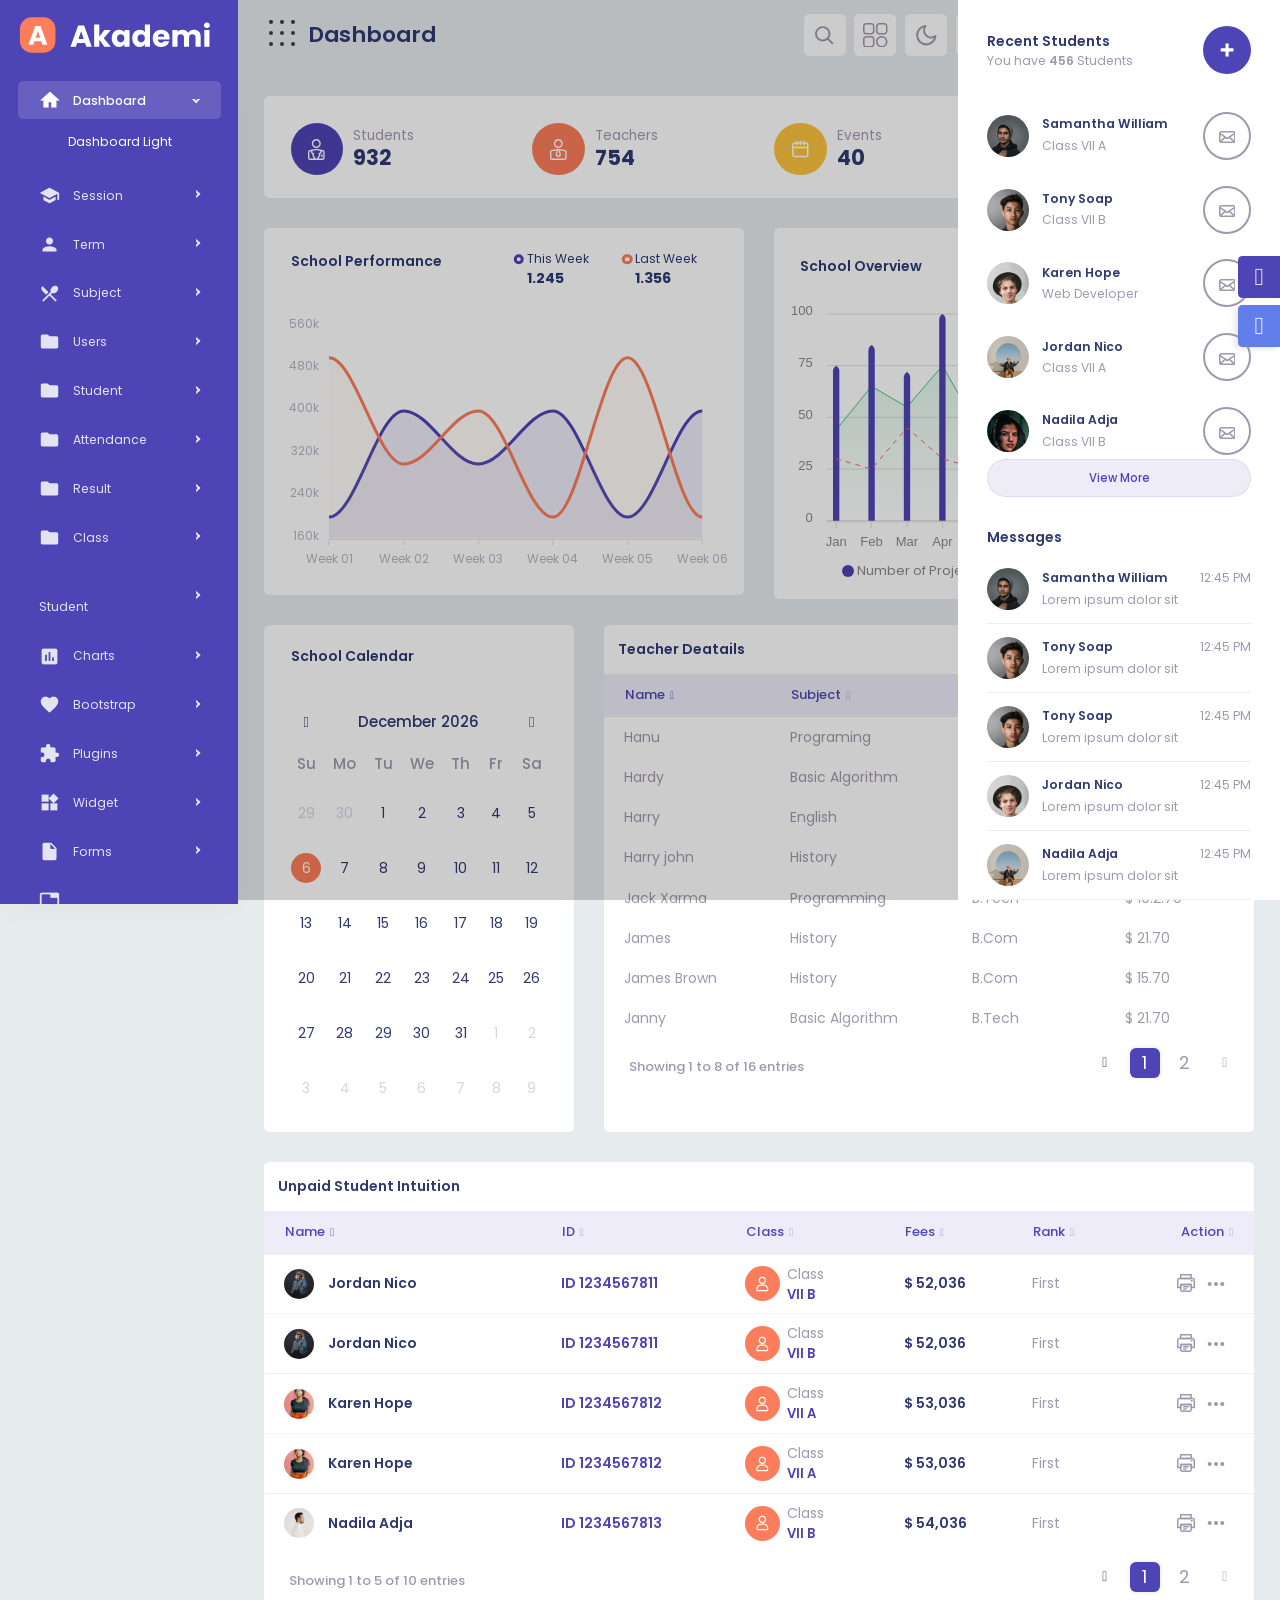
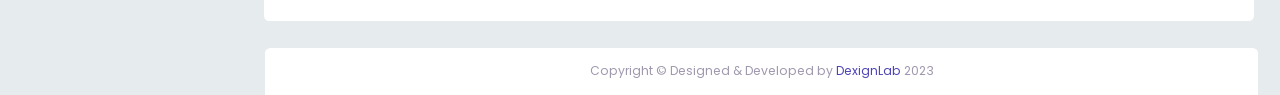
==== commit 921aad96: "Updated the side navbar" ====
--- a/akademi.dexignlab.com/xhtml/index.html
+++ b/akademi.dexignlab.com/xhtml/index.html
@@ -1013,26 +1013,24 @@
 						</a>
                         <ul aria-expanded="false">
                             <li><a href="index.html">Dashboard Light</a></li>
-                            <li><a href="index-2.html">Dashboard Dark</a></li>
-                            <li><a href="finance.html">Finance</a></li>
                         </ul>
 
                     </li>
                     <li><a class="has-arrow " href="javascript:void(0);" aria-expanded="false">
 						<i class="material-symbols-outlined">school</i>
-						<span class="nav-text">Student</span>
+						<span class="nav-text">Session</span>
 					</a>
                         <ul aria-expanded="false">
                             <li><a href="student.html">Student</a></li>
-                            <li><a href="student-detail.html">Student Detail</a></li>
-                            <li><a href="add-student.html">Add New Student</a></li>
+                           <!--- <li><a href="student-detail.html">Student Detail</a></li>
+                            <li><a href="add-student.html">Add New Student</a></li> -->
 
                         </ul>
 
                     </li>
                     <li><a class="has-arrow " href="javascript:void(0);" aria-expanded="false">
 						<i class="material-symbols-outlined">person</i>
-						<span class="nav-text">Teacher</span>
+						<span class="nav-text">Term</span>
 					</a>
                         <ul aria-expanded="false">
                             <li><a href="teacher.html">Teacher</a></li>
@@ -1044,7 +1042,7 @@
                     </li>
                     <li><a class="has-arrow " href="javascript:void(0);" aria-expanded="false">
 						<i class="material-symbols-outlined">restaurant_menu</i>
-						<span class="nav-text">Food</span>
+						<span class="nav-text">Subject</span>
 					</a>
                         <ul aria-expanded="false">
                             <li><a href="food.html">Food menu</a></li>
@@ -1054,7 +1052,55 @@
                     </li>
                     <li><a class="has-arrow " href="javascript:void(0);" aria-expanded="false">
 						<i class="material-icons">folder</i>	
-						<span class="nav-text">File Manager</span>
+						<span class="nav-text">Users</span>
+					</a>
+                        <ul aria-expanded="false">
+                            <li><a href="file-manager.html">File Manager</a></li>
+                            <li><a href="user.html">User</a></li>
+                            <li><a href="celandar.html">Calendar</a></li>
+                            <li><a href="chat.html">Chat</a></li>
+                            <li><a href="activity.html">Activity</a></li>
+                        </ul>
+                    </li>
+                    <li><a class="has-arrow " href="javascript:void(0);" aria-expanded="false">
+						<i class="material-icons">folder</i>	
+						<span class="nav-text">Student</span>
+					</a>
+                        <ul aria-expanded="false">
+                            <li><a href="file-manager.html">File Manager</a></li>
+                            <li><a href="user.html">User</a></li>
+                            <li><a href="celandar.html">Calendar</a></li>
+                            <li><a href="chat.html">Chat</a></li>
+                            <li><a href="activity.html">Activity</a></li>
+                        </ul>
+                    </li>
+                    <li><a class="has-arrow " href="javascript:void(0);" aria-expanded="false">
+						<i class="material-icons">folder</i>	
+						<span class="nav-text">Attendance</span>
+					</a>
+                        <ul aria-expanded="false">
+                            <li><a href="file-manager.html">File Manager</a></li>
+                            <li><a href="user.html">User</a></li>
+                            <li><a href="celandar.html">Calendar</a></li>
+                            <li><a href="chat.html">Chat</a></li>
+                            <li><a href="activity.html">Activity</a></li>
+                        </ul>
+                    </li>
+                    <li><a class="has-arrow " href="javascript:void(0);" aria-expanded="false">
+						<i class="material-icons">folder</i>	
+						<span class="nav-text">Result</span>
+					</a>
+                        <ul aria-expanded="false">
+                            <li><a href="file-manager.html">File Manager</a></li>
+                            <li><a href="user.html">User</a></li>
+                            <li><a href="celandar.html">Calendar</a></li>
+                            <li><a href="chat.html">Chat</a></li>
+                            <li><a href="activity.html">Activity</a></li>
+                        </ul>
+                    </li>
+                    <li><a class="has-arrow " href="javascript:void(0);" aria-expanded="false">
+						<i class="material-icons">folder</i>	
+						<span class="nav-text">Class</span>
 					</a>
                         <ul aria-expanded="false">
                             <li><a href="file-manager.html">File Manager</a></li>
@@ -1066,7 +1112,7 @@
                     </li>
                     <li><a class="has-arrow " href="javascript:void(0);" aria-expanded="false">
 						<i class="material-icons"> app_registration </i>
-						<span class="nav-text">Apps</span>
+						<span class="nav-text">Student</span>
 						</a>
                         <ul aria-expanded="false">
                             <li><a href="./app-profile.html">Profile</a></li>
@@ -1178,11 +1224,12 @@
                     </li>
                     <li><a class="has-arrow " href="javascript:void(0);" aria-expanded="false">
 							<i class="material-icons">article</i>
-							<span class="nav-text">Pages</span>
+							<span class="nav-text">Authentication</span>
 						</a>
                         <ul aria-expanded="false">
                             <li><a href="./page-login.html">Login</a></li>
-                            <li><a href="./page-register.html">Register</a></li>
+                            <li><a href="./page-register.html">Forgot Password</a></li>
+                            <li><a href="./page-register.html">Reset Password</a></li>
                             <li><a class="has-arrow" href="javascript:void(0);" aria-expanded="false">Error</a>
                                 <ul aria-expanded="false">
                                     <li><a href="./page-error-400.html">Error 400</a></li>
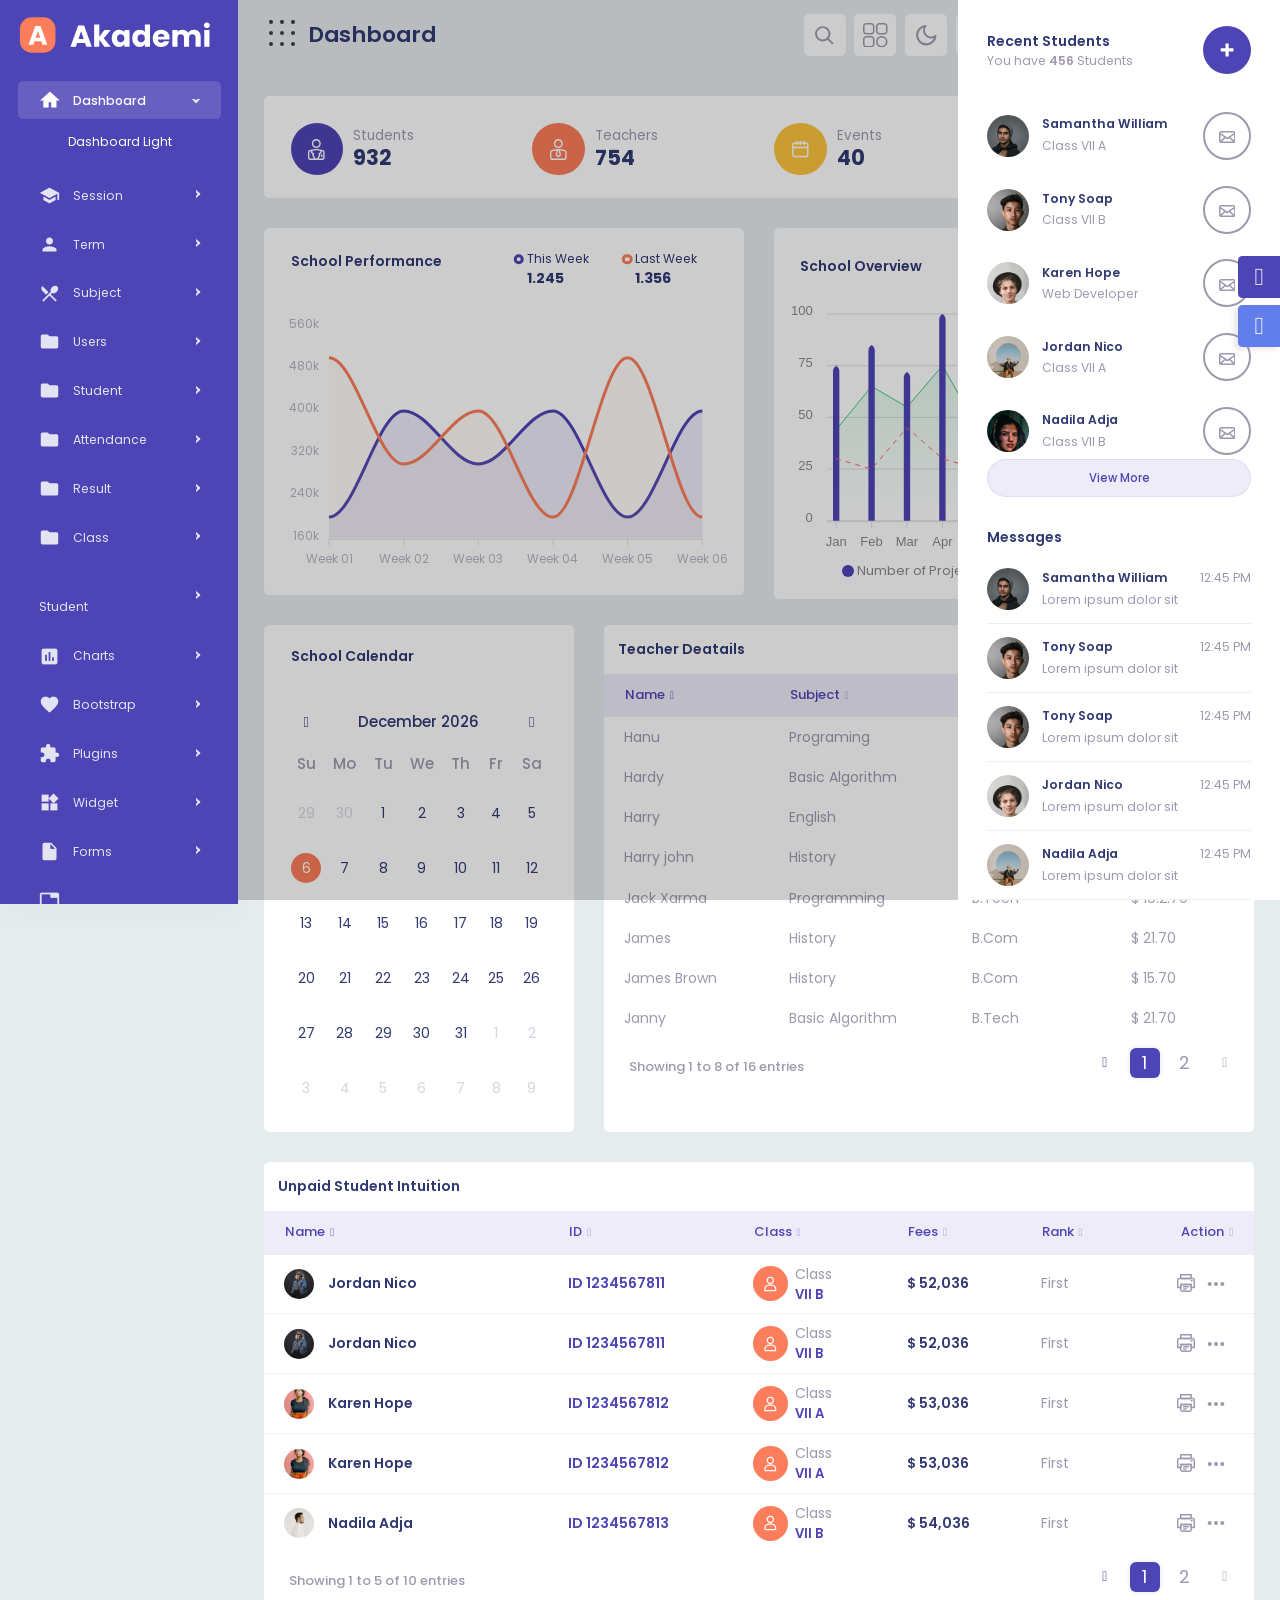
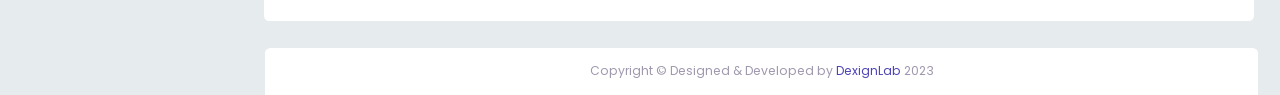
==== commit 3bc3fb7f: "Remove style command" ====
--- a/akademi.dexignlab.com/xhtml/index.html
+++ b/akademi.dexignlab.com/xhtml/index.html
@@ -924,7 +924,7 @@
                                             <img src="images/user.jpg" alt="">
                                         </div>
                                     </a>
-                                    <div class="dropdown-menu dropdown-menu-end pb-0" style="">
+                                    <div class="dropdown-menu dropdown-menu-end pb-0" >
                                         <div class="card mb-0">
                                             <div class="card-header p-3">
                                                 <ul class="d-flex align-items-center">
